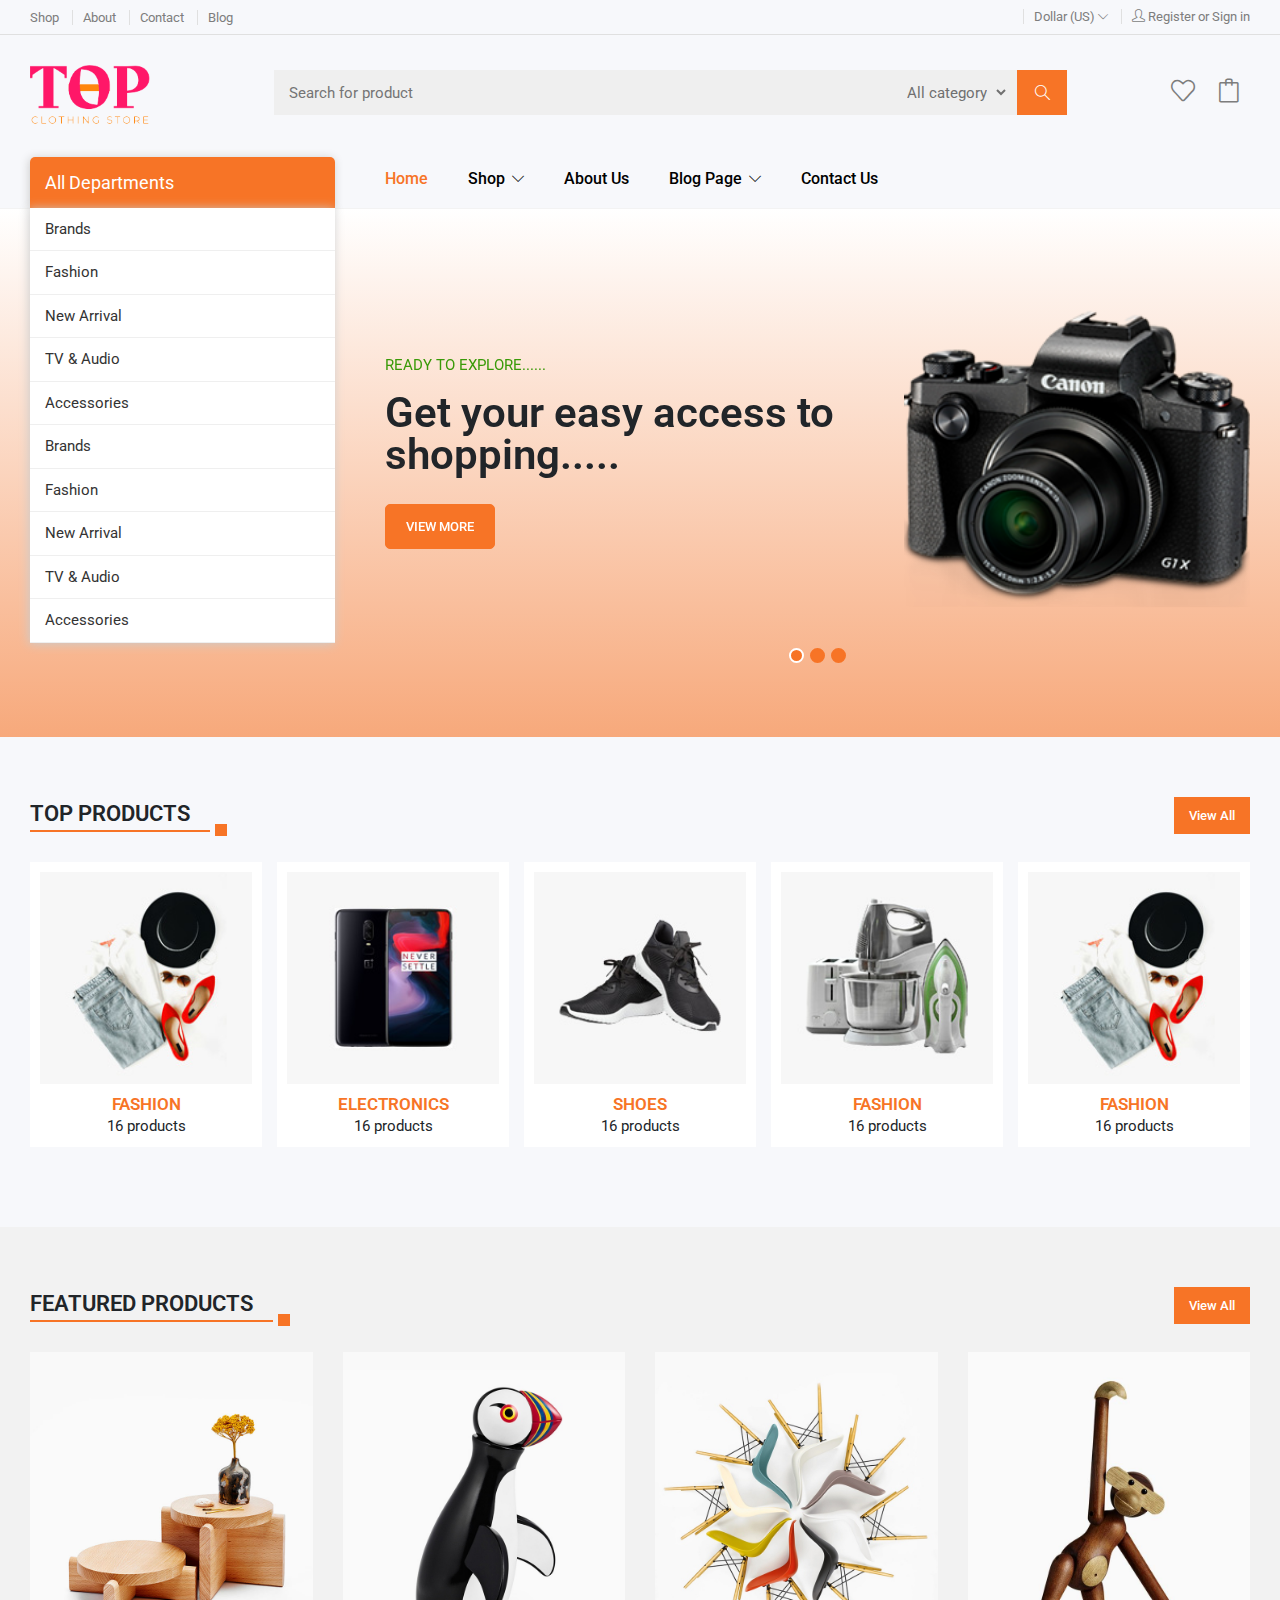
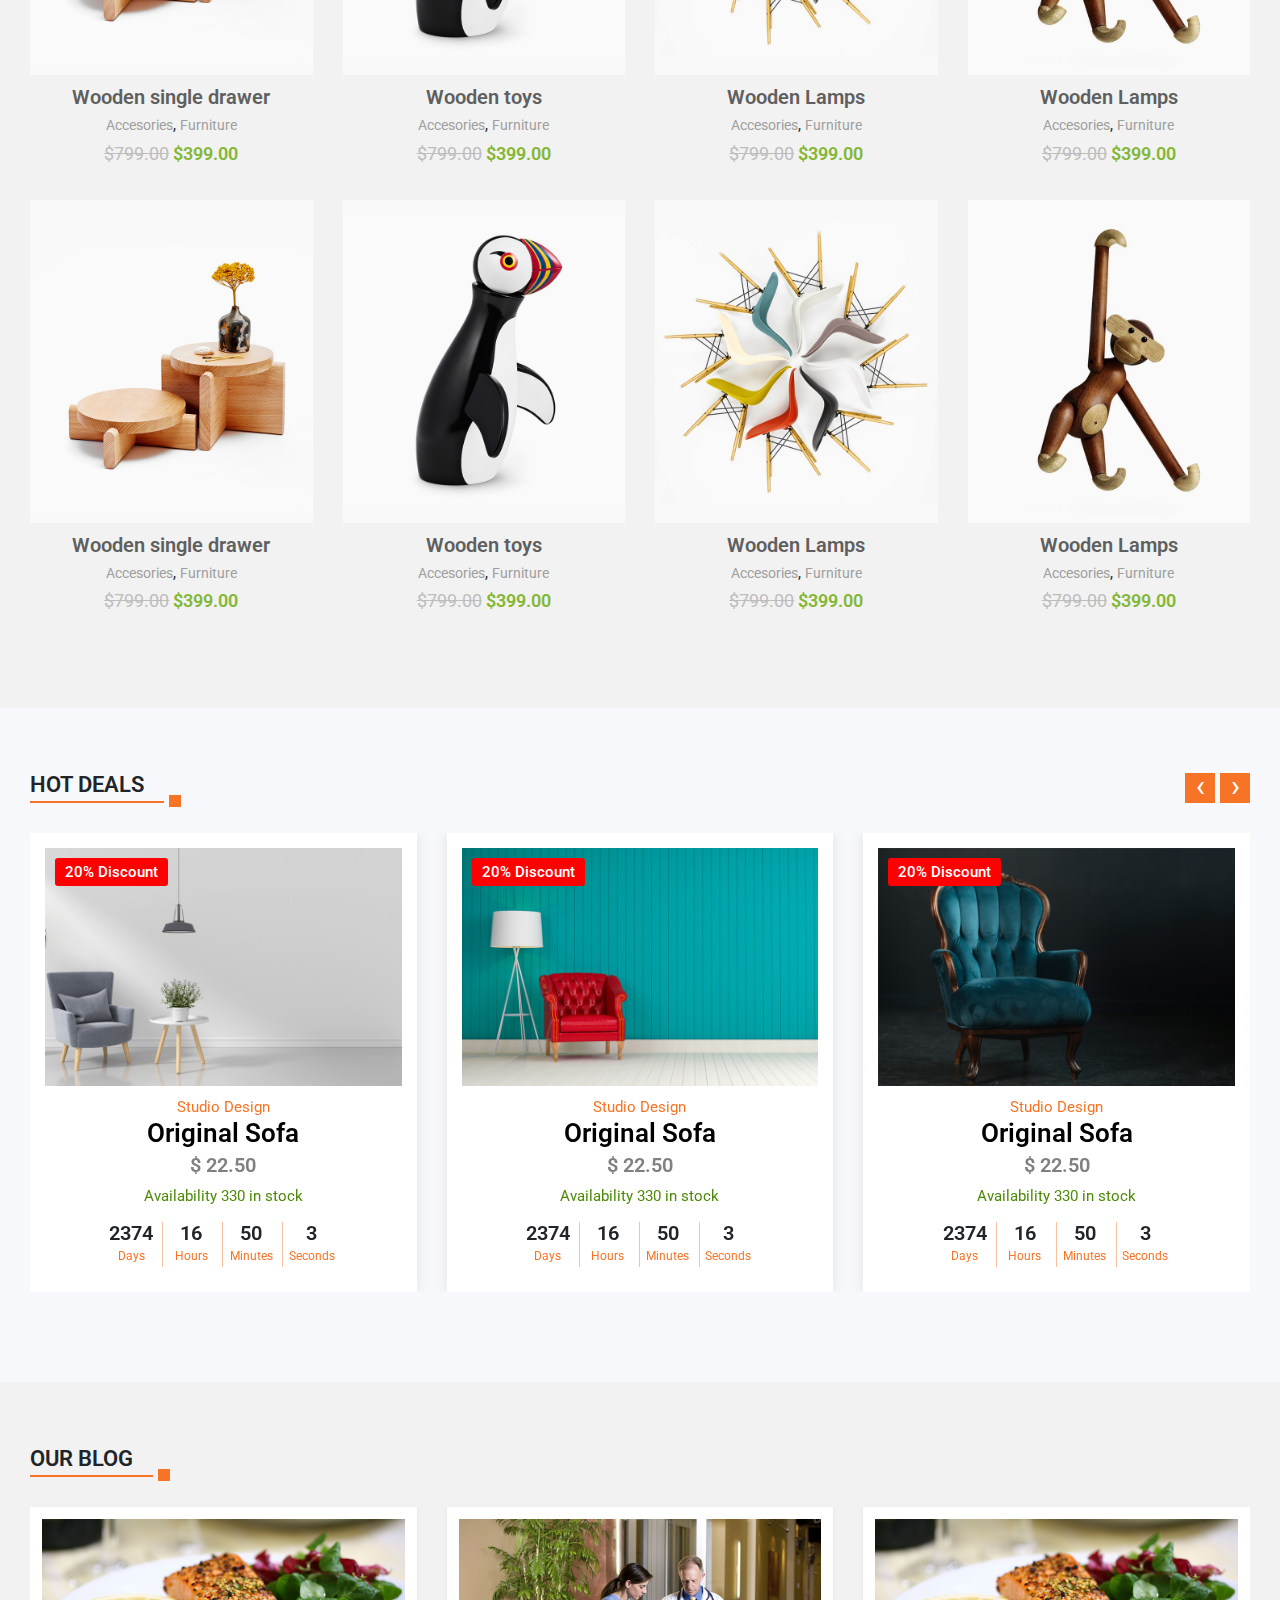
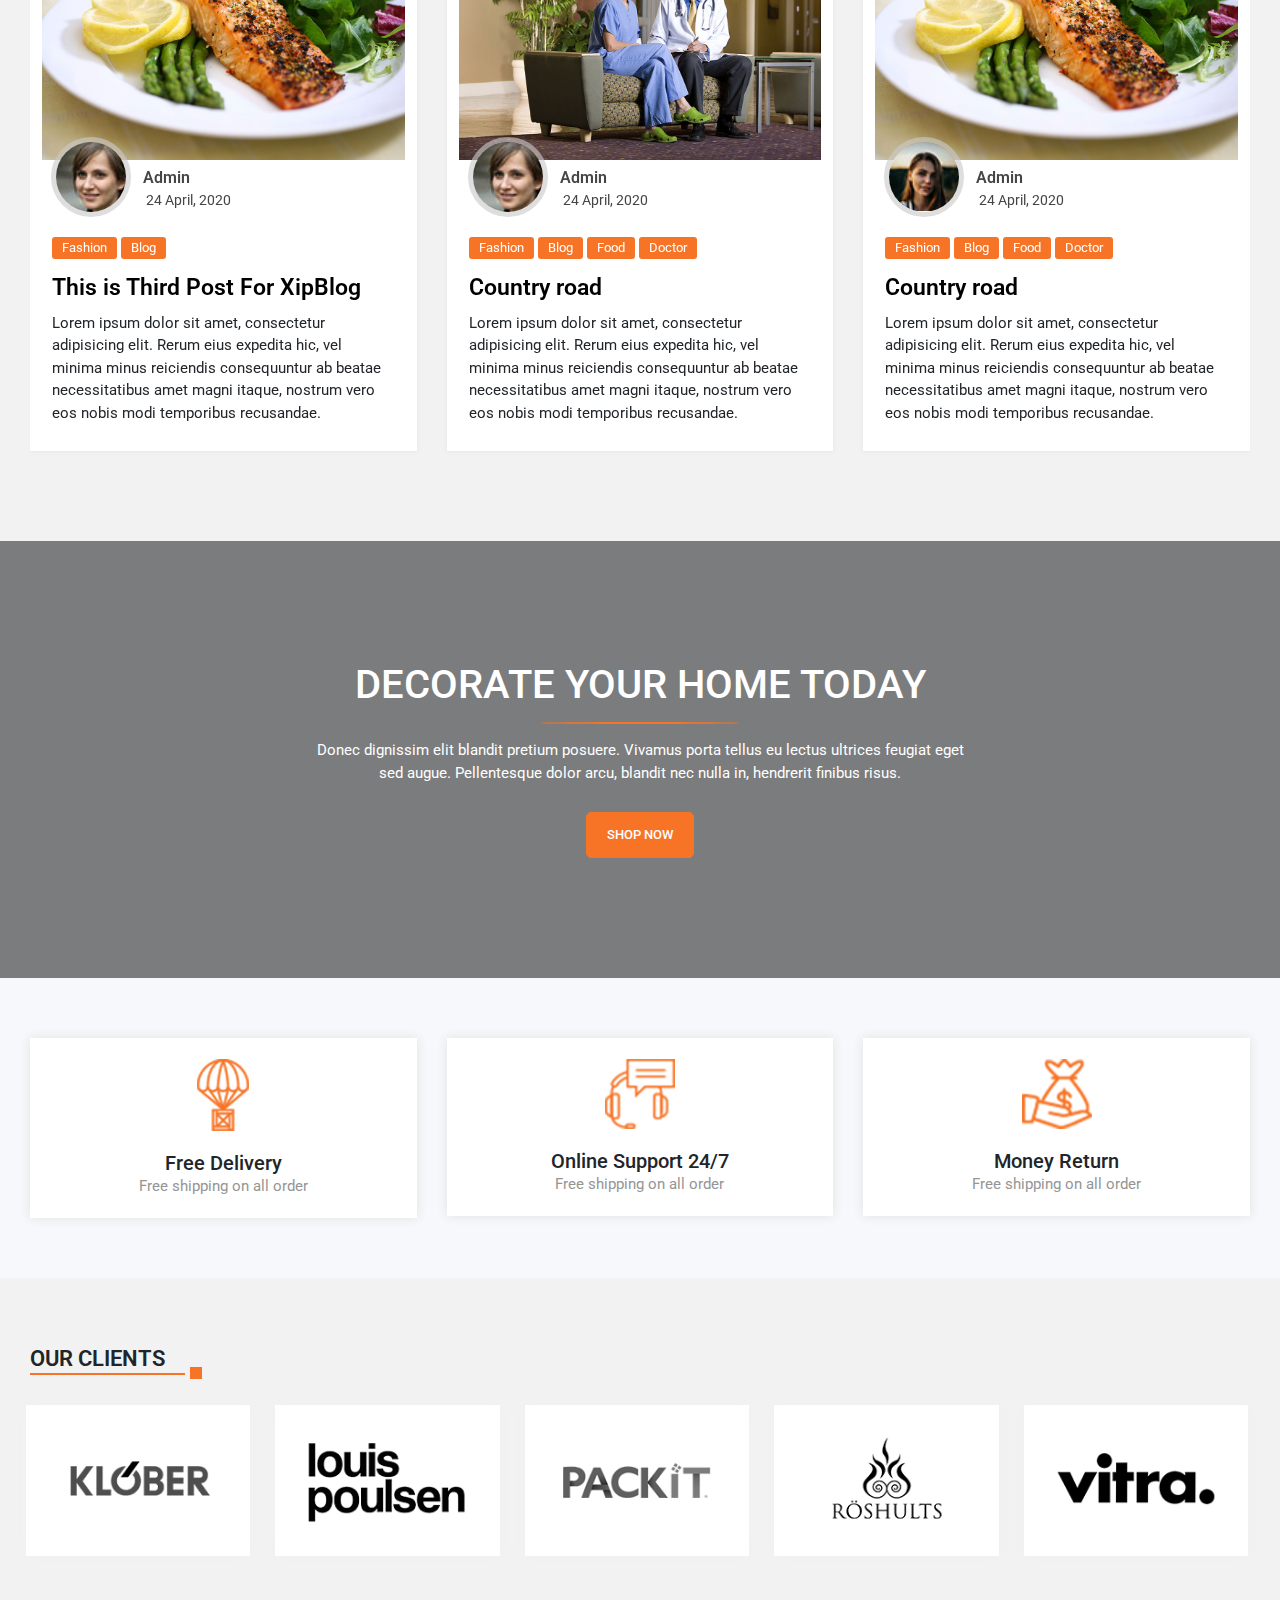
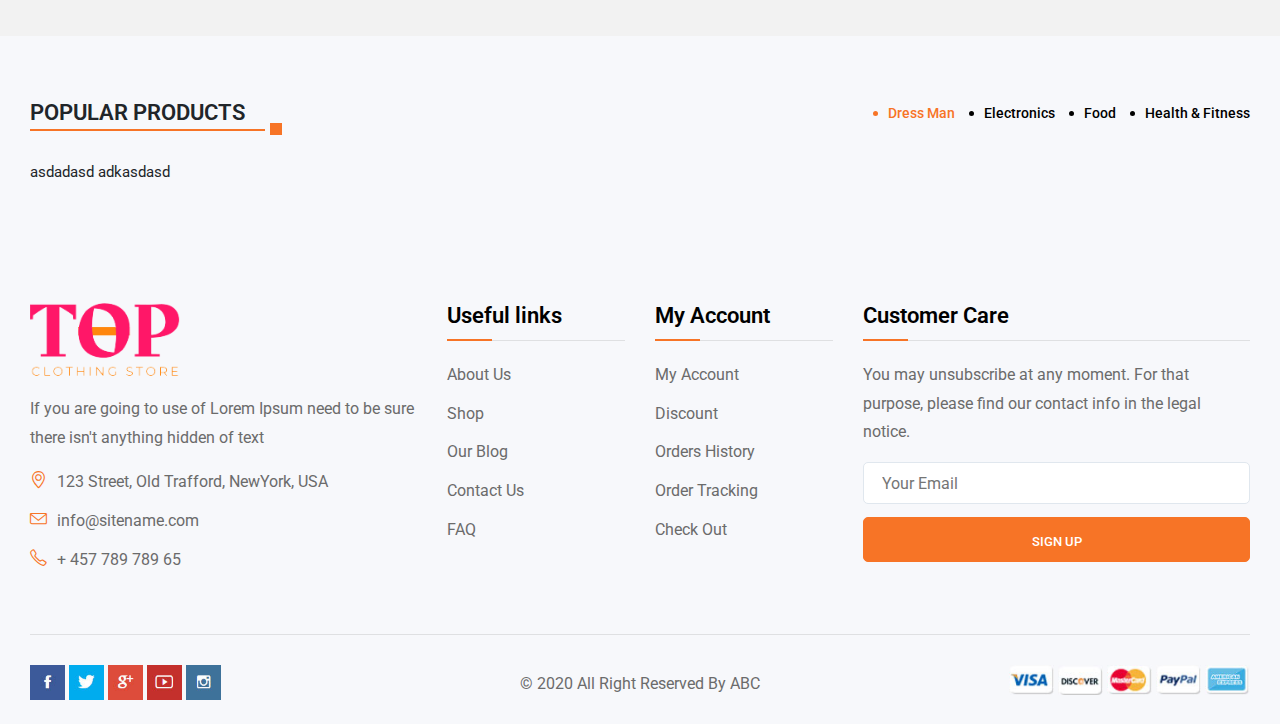
==== index.html @ 664f59b4 "changes on icon" ====
<!DOCTYPE html>
<html lang="en">
<head>
	<!-- Basic -->
	<meta charset="utf-8">
	<meta http-equiv="X-UA-Compatible" content="IE=edge">	

	<!-- Page Title -->
	<title>Woocommerce</title>


	<meta name="keywords" content="HTML5 Template" />
	<meta name="description" content="Mentalk - Responsive HTML5 Template">
	<meta name="author" content="">

	<!-- Mobile Metas -->
	<meta name="viewport" content="width=device-width, initial-scale=1, minimum-scale=1.0, shrink-to-fit=no">

	<!-- Bootstrap CSS -->
	<link rel="stylesheet" href="css/bootstrap.min.css">
	<!-- Fontawesome 5 CSS -->
	<link rel="stylesheet" href="css/simple-line-icons.css">
	<!-- Font Family  -->
	<link href="https://fonts.googleapis.com/css2?family=Roboto:ital,wght@0,300;0,400;0,500;0,700;1,400&display=swap" rel="stylesheet">
	<link href="https://fonts.googleapis.com/css2?family=Inter:wght@300;400;500;600;700&display=swap" rel="stylesheet">

	

	<!-- Template CSS -->
	<link rel="stylesheet" href="css/nice-select.css">
	<link rel="stylesheet" href="css/owl.carousel.min.css">
	<link rel="stylesheet" href="css/animate.css">
	<link rel="stylesheet" href="css/style.css">
	<link rel="stylesheet" href="css/responsive.css">

</head>
<body class="">

	<header class="header">
		<div class="top-header">
			<div class="container">
				<div class="d-flex align-items-center">
                    <div class="topbar-left">
                    	<!-- <div class="intro-text">
                    		<a href="#" class="">Welcome to The Store</a>
                    	</div> -->
                    	<div class="top-nav">
                    		<ul>
                    			<li>
                    				<a href="#">
                    					shop
                    				</a>
                    			</li>
                    			<li>
                    				<a href="#">
                    					about
                    				</a>
                    			</li>
                    			<li>
                    				<a href="#">
                    					contact
                    				</a>
                    			</li>
                    			<li>
                    				<a href="#">
                    					blog
                    				</a>
                    			</li>
                    		</ul>
                    	</div>
                    </div>

                    <div class="topbar-right ml-auto">
                    	<div class="list-inline-item top-social">
                    		<ul>
                    			<li>
                    				<a href="#">
                    					<i class="fab fa-facebook-f"></i>
                    				</a>
                    			</li>
                    			<li>
                    				<a href="#">
                    					<i class="fab fa-instagram"></i>
                    				</a>
                    			</li>
                    			<li>
                    				<a href="#">
                    					<i class="fab fa-twitter"></i>
                    				</a>
                    			</li>
                    		</ul>
                    	</div>
                        <ul class="list-inline-item top-Culogin">
                            <li class="list-inline-item mr-0">
                            	<div class="currency borderLeft">
                            		<a href="#">Dollar (US) <i class="icon-arrow-down"></i></a>
                            		<ul class="dropLang">
                            			<li>
                            				<a href="">English</a>
                            			</li>
                            			<li>
                            				<a href="">Deutch</a>
                            			</li>
                            			<li>
                            				<a href="">Espanol</a>
                            			</li>
                            		</ul>
                            	</div>
                            </li>
                            <li class="list-inline-item">
                            	<div class="top-header-login borderLeft d-xl-block d-none">
	                                <a href="#">
	                                    <i class="icon-user"></i> Register <span>or</span> Sign in
	                                </a>
                                </div>
                            </li>
                        </ul>
                    </div>
                </div>
			</div>
		</div>

		<div class="main-header">
			<div class="container">
				<div class="firstrow clearfix">
					<div class="logo">
						<a href="index.html">
							<img src="images/logo.png" alt="logo">
						</a>
					</div>
					<div class="header-cart">
						<div class="d-xl-none">
							<a href="">
								<i class="icon-user"></i>
							</a>
						</div>
						<div>
							<a href="">
								<i class="icon-heart"></i>
							</a>
						</div>
						<div>
							<a href="">
								<i class="icon-bag"></i>
							</a>
						</div>
						<div class="togMenu">
							<i class="icon-options-vertical"></i>
						</div>
					</div>
					<div class="first-search-input-wrap clearfix">
						<div class="category-toggle-button">
							<i class="icon-menu"></i>
						</div>
						<form class="form-field">
							<div class="searchelememts">
								<input type="text" name="" placeholder="Search for product">
								<select class="cat-search">
									<option value="volvo">All category</option>
									<option value="volvo">Category 1</option>
									<option value="saab">Category 2</option>
									<option value="mercedes">Category 3</option>
									<option value="audi">Category 4</option>
								</select>
							</div>
							<div class="searchicon">
								<i class="icon-magnifier"></i>
							</div>
						</form>
					</div>
				</div>

				<div class="secondrow clearfix">
					<div class="category-section">
						<div class="category-header">
							All Departments
						</div>
						<ul class="category-nav">
							<li>
								<a href="#">
									Brands
								</a>
							</li>
							<li>
								<a href="#">
									Fashion
								</a>
							</li>
							<li>
								<a href="#">
									New Arrival
								</a>
							</li>
							<li>
								<a href="#">
									TV & Audio
								</a>
							</li>
							<li>
								<a href="#">
									Accessories
								</a>
							</li>
							<li>
								<a href="#">
									Brands
								</a>
							</li>
							<li>
								<a href="#">
									Fashion
								</a>
							</li>
							<li>
								<a href="#">
									New Arrival
								</a>
							</li>
							<li>
								<a href="#">
									TV & Audio
								</a>
							</li>
							<li>
								<a href="#">
									Accessories
								</a>
							</li>
						</ul>
					</div>
					<div class="main-navigation">
						<ul class="clearfix">
							<li class="active">
								<a href="#">
									Home
								</a>
							</li>
							<li class="has-sub-menu">
								<a href="#">
									Shop <i class="icon-arrow-down"></i>
								</a>
								<div class="mega-menu clearfix">
									<div class="mega-sec">
										<h2>Electronics</h2>
										<ul class="mega-sub-menu">
											<li>
												<a href="">
													Example 1
												</a>
											</li>
											<li>
												<a href="">
													Example 2
												</a>
											</li>
											<li>
												<a href="">
													Example 3
												</a>
											</li>
											<li>
												<a href="">
													Example 4
												</a>
											</li>
											<li>
												<a href="">
													Example 5
												</a>
											</li>
											<li>
												<a href="">
													Example 6
												</a>
											</li>
										</ul>
									</div>
									<div class="mega-sec">
										<h2>Accesories</h2>
										<ul class="mega-sub-menu">
											<li>
												<a href="">
													Example 1
												</a>
											</li>
											<li>
												<a href="">
													Example 2
												</a>
											</li>
											<li>
												<a href="">
													Example 3
												</a>
											</li>
											<li>
												<a href="">
													Example 4
												</a>
											</li>
											<li>
												<a href="">
													Example 5
												</a>
											</li>
											<li>
												<a href="">
													Example 6
												</a>
											</li>
										</ul>
									</div>
									<div class="mega-sec">
										<h2>Gadgets</h2>
										<ul class="mega-sub-menu">
											<li>
												<a href="">
													Example 1
												</a>
											</li>
											<li>
												<a href="">
													Example 2
												</a>
											</li>
											<li>
												<a href="">
													Example 3
												</a>
											</li>
											<li>
												<a href="">
													Example 4
												</a>
											</li>
											<li>
												<a href="">
													Example 5
												</a>
											</li>
											<li>
												<a href="">
													Example 6
												</a>
											</li>
										</ul>
									</div>
									<div class="mega-sec">
										<h2>Food</h2>
										<ul class="mega-sub-menu">
											<li>
												<a href="">
													Example 1
												</a>
											</li>
											<li>
												<a href="">
													Example 2
												</a>
											</li>
											<li>
												<a href="">
													Example 3
												</a>
											</li>
											<li>
												<a href="">
													Example 4
												</a>
											</li>
											<li>
												<a href="">
													Example 5
												</a>
											</li>
											<li>
												<a href="">
													Example 6
												</a>
											</li>
										</ul>
									</div>
									<div class="mega-sec">
										<h2>Accesories</h2>
										<ul class="mega-sub-menu">
											<li>
												<a href="">
													Example 1
												</a>
											</li>
											<li>
												<a href="">
													Example 2
												</a>
											</li>
											<li>
												<a href="">
													Example 3
												</a>
											</li>
											<li>
												<a href="">
													Example 4
												</a>
											</li>
											<li>
												<a href="">
													Example 5
												</a>
											</li>
											<li>
												<a href="">
													Example 6
												</a>
											</li>
										</ul>
									</div>
								</div>
							</li>
							<li>
								<a href="#">
									About Us
								</a>
							</li>
							<li class="has-sub-menu">
								<a href="#">
									Blog Page <i class="icon-arrow-down"></i>
								</a>
								<ul class="sub-menu">
									<li>
										<a href="">
											Blog single page
										</a>
									</li>
									<li>
										<a href="">
											Blog grid
										</a>
									</li>
								</ul>
							</li>
							<li>
								<a href="#">
									Contact Us
								</a>
							</li>
						</ul>
					</div>
				</div>
			</div>
		</div>
	</header>	

	<main class="content">
		<div class="main-banner layout-1">
			<div class="container">
				<div class="owl-carousel slider-group">
					<div class="item">
						<div class="content-holder">
							<div class="caption-text">
								<p class="sub-title">
									Ready to explore......
								</p>
								<h2>
									Get your easy access to <br> shopping.....
								</h2>
								<a href="#" class="bg-button">
									view more
								</a>
							</div>
							<div class="img-holder">
								<img src="images/slider-1.png" alt="img">
							</div>
						</div>
					</div>
					<div class="item">
						<div class="content-holder">
							<div class="caption-text">
								<p class="sub-title">
									Ready to explore......
								</p>
								<h2>
									Get your easy access to <br> shopping.....
								</h2>
								<a href="#" class="bg-button">
									view more
								</a>
							</div>
							<div class="img-holder">
								<img src="images/slider-2.png" alt="img">
							</div>
						</div>
					</div>
					<div class="item">
						<div class="content-holder">
							<div class="caption-text">
								<p class="sub-title">
									Ready to explore......
								</p>
								<h2>
									Get your easy access to <br> shopping.....
								</h2>
								<a href="#" class="bg-button">
									view more
								</a>
							</div>
							<div class="img-holder">
								<img src="images/slider-3.png" alt="img">
							</div>
						</div>
					</div>
				</div>
			</div>
		</div>	

		<div class="product-section section_padd60">
			<div class="container">
				<div class="row">
					
					<div class="col-xl-12">
						<div class="product-header">
							<span>Top Products</span>

							<div class="view-all-button">
								<a href="#" class="bg-button">view all</a>
							</div>
						</div>

						<div class="top-product-list product-list-carousel owl-carousel">
							<div class="slide">
								<div class="top-product">
									<div class="image-holder">
										<img src="images/top-p-1.jpg" alt="image">
									</div>
									<div class="text-holder">
										<h2>Fashion</h2>
										<span class="product-count">16 products</span>
									</div>
									<a href="#" class="view-page"></a>
								</div>
							</div>
							<div class="slide">
								<div class="top-product">
									<div class="image-holder">
										<img src="images/top-p-2.jpg" alt="image">
									</div>
									<div class="text-holder">
										<h2>Electronics</h2>
										<span class="product-count">16 products</span>
									</div>
									<a href="#" class="view-page"></a>
								</div>
							</div>
							<div class="slide">
								<div class="top-product">
									<div class="image-holder">
										<img src="images/top-p-3.jpg" alt="image">
									</div>
									<div class="text-holder">
										<h2>Shoes</h2>
										<span class="product-count">16 products</span>
									</div>
									<a href="#" class="view-page"></a>
								</div>
							</div>
							<div class="slide">
								<div class="top-product">
									<div class="image-holder">
										<img src="images/top-p-4.jpg" alt="image">
									</div>
									<div class="text-holder">
										<h2>Fashion</h2>
										<span class="product-count">16 products</span>
									</div>
									<a href="#" class="view-page"></a>
								</div>
							</div>
						</div>
					</div>
				</div>
			</div>
		</div>
		
		<div class="section_padd60 section-bg1">
			<div class="container">
				<div class="product-header">
					<span>FEATURED PRODUCTS</span>
					<div class="view-all-button">
						<a href="#" class="bg-button">view all</a>
					</div>
				</div>

				<div class="product-grid">
					<div class="woocommerce columns-4">
						<ul class="products">
							<li class="product">
								<div class="single-prod-detail">
									<div class="wrap-div">
										<div class="img-holder">
											<img src="images/product-3.jpg" alt="image">
										</div>
										<div class="text-holder">
											<h3>
												<a href="#">Wooden single drawer</a>
											</h3>
											<div class="product-cats">
												<a href="#">accesories</a>, <a href="#">furniture</a>
											</div>
											<div class="wrapp-product-price"> 
												<span class="price">
													<del><span>$799.00</span></del>
													<ins><span>$399.00</span></ins>
												</span>	
											</div>
											<div class="fade-block">
												<div class="product-info">
													<p>
														Lorem ipsum dolor sit amet, consectetur adipisicing elit, sed do eiusmod
														tempor incididunt ut labore et dolore magna aliqua. Ut enim ad minim veniam,
													</p>
												</div>
												<div class="wrap-add-cart">
													<div class="wishlist">
														<a href="#">
															<i class="icon-heart"></i>
															<span class="tool">add to wishlist</span>
														</a>
													</div>
													<div class="addcart">
														<a href="#" class="bg-button">
															<i class="icon-bag"></i>
															add to cart
														</a>
													</div>
													<div class="quick-view">
														<a href="#">
															<i class="icon-magnifier"></i>
															<span class="tool">quick search</span>
														</a>
													</div>
												</div>
											</div>
										</div>
									</div>
									<div class="content-imagin"></div>
								</div>
							</li>
							<li class="product">
								<div class="single-prod-detail">
									<div class="wrap-div">
										<div class="img-holder">
											<img src="images/product-1.jpg" alt="image">
										</div>
										<div class="text-holder">
											<h3>
												<a href="#">Wooden toys</a>
											</h3>
											<div class="product-cats">
												<a href="#">accesories</a>, <a href="#">furniture</a>
											</div>
											<div class="wrapp-product-price"> 
												<span class="price">
													<del><span>$799.00</span></del>
													<ins><span>$399.00</span></ins>
												</span>	
											</div>
											<div class="fade-block">
												<div class="product-info">
													<p>
														Lorem ipsum dolor sit amet, consectetur adipisicing elit, sed do eiusmod
														tempor incididunt ut labore et dolore magna aliqua. Ut enim ad minim veniam,
													</p>
												</div>
												<div class="wrap-add-cart">
													<div class="wishlist">
														<a href="#">
															<i class="icon-heart"></i>
															<span class="tool">add to wishlist</span>
														</a>
													</div>
													<div class="addcart">
														<a href="#" class="bg-button">
															<i class="icon-bag"></i>
															add to cart
														</a>
													</div>
													<div class="quick-view">
														<a href="#">
															<i class="icon-magnifier"></i>
															<span class="tool">quick search</span>
														</a>
													</div>
												</div>
											</div>
										</div>
									</div>
									<div class="content-imagin"></div>
								</div>
							</li>
							<li class="product">
								<div class="single-prod-detail">
									<div class="wrap-div">
										<div class="img-holder">
											<img src="images/product-2.jpg" alt="image">
										</div>
										<div class="text-holder">
											<h3>
												<a href="#">Wooden Lamps</a>
											</h3>
											<div class="product-cats">
												<a href="#">accesories</a>, <a href="#">furniture</a>
											</div>
											<div class="wrapp-product-price"> 
												<span class="price">
													<del><span>$799.00</span></del>
													<ins><span>$399.00</span></ins>
												</span>	
											</div>
											<div class="fade-block">
												<div class="product-info">
													<p>
														Lorem ipsum dolor sit amet, consectetur adipisicing elit, sed do eiusmod
														tempor incididunt ut labore et dolore magna aliqua. Ut enim ad minim veniam,
													</p>
												</div>
												<div class="wrap-add-cart">
													<div class="wishlist">
														<a href="#">
															<i class="icon-heart"></i>
															<span class="tool">add to wishlist</span>
														</a>
													</div>
													<div class="addcart">
														<a href="#" class="bg-button">
															<i class="icon-bag"></i>
															add to cart
														</a>
													</div>
													<div class="quick-view">
														<a href="#">
															<i class="icon-magnifier"></i>
															<span class="tool">quick search</span>
														</a>
													</div>
												</div>
											</div>
										</div>
									</div>
									<div class="content-imagin"></div>
								</div>
							</li>
							<li class="product">
								<div class="single-prod-detail">
									<div class="wrap-div">
										<div class="img-holder">
											<img src="images/product-4.jpg" alt="image">
										</div>
										<div class="text-holder">
											<h3>
												<a href="#">Wooden Lamps</a>
											</h3>
											<div class="product-cats">
												<a href="#">accesories</a>, <a href="#">furniture</a>
											</div>
											<div class="wrapp-product-price"> 
												<span class="price">
													<del><span>$799.00</span></del>
													<ins><span>$399.00</span></ins>
												</span>	
											</div>
											<div class="fade-block">
												<div class="product-info">
													<p>
														Lorem ipsum dolor sit amet, consectetur adipisicing elit, sed do eiusmod
														tempor incididunt ut labore et dolore magna aliqua. Ut enim ad minim veniam,
													</p>
												</div>
												<div class="wrap-add-cart">
													<div class="wishlist">
														<a href="#">
															<i class="icon-heart"></i>
															<span class="tool">add to wishlist</span>
														</a>
													</div>
													<div class="addcart">
														<a href="#" class="bg-button">
															<i class="icon-bag"></i>
															add to cart
														</a>
													</div>
													<div class="quick-view">
														<a href="#">
															<i class="icon-magnifier"></i>
															<span class="tool">quick search</span>
														</a>
													</div>
												</div>
											</div>
										</div>
									</div>
									<div class="content-imagin"></div>
								</div>
							</li>
							<li class="product">
								<div class="single-prod-detail">
									<div class="wrap-div">
										<div class="img-holder">
											<img src="images/product-3.jpg" alt="image">
										</div>
										<div class="text-holder">
											<h3>
												<a href="#">Wooden single drawer</a>
											</h3>
											<div class="product-cats">
												<a href="#">accesories</a>, <a href="#">furniture</a>
											</div>
											<div class="wrapp-product-price"> 
												<span class="price">
													<del><span>$799.00</span></del>
													<ins><span>$399.00</span></ins>
												</span>	
											</div>
											<div class="fade-block">
												<div class="product-info">
													<p>
														Lorem ipsum dolor sit amet, consectetur adipisicing elit, sed do eiusmod
														tempor incididunt ut labore et dolore magna aliqua. Ut enim ad minim veniam,
													</p>
												</div>
												<div class="wrap-add-cart">
													<div class="wishlist">
														<a href="#">
															<i class="icon-heart"></i>
															<span class="tool">add to wishlist</span>
														</a>
													</div>
													<div class="addcart">
														<a href="#" class="bg-button">
															<i class="icon-bag"></i>
															add to cart
														</a>
													</div>
													<div class="quick-view">
														<a href="#">
															<i class="icon-magnifier"></i>
															<span class="tool">quick search</span>
														</a>
													</div>
												</div>
											</div>
										</div>
									</div>
									<div class="content-imagin"></div>
								</div>
							</li>
							<li class="product">
								<div class="single-prod-detail">
									<div class="wrap-div">
										<div class="img-holder">
											<img src="images/product-1.jpg" alt="image">
										</div>
										<div class="text-holder">
											<h3>
												<a href="#">Wooden toys</a>
											</h3>
											<div class="product-cats">
												<a href="#">accesories</a>, <a href="#">furniture</a>
											</div>
											<div class="wrapp-product-price"> 
												<span class="price">
													<del><span>$799.00</span></del>
													<ins><span>$399.00</span></ins>
												</span>	
											</div>
											<div class="fade-block">
												<div class="product-info">
													<p>
														Lorem ipsum dolor sit amet, consectetur adipisicing elit, sed do eiusmod
														tempor incididunt ut labore et dolore magna aliqua. Ut enim ad minim veniam,
													</p>
												</div>
												<div class="wrap-add-cart">
													<div class="wishlist">
														<a href="#">
															<i class="icon-heart"></i>
															<span class="tool">add to wishlist</span>
														</a>
													</div>
													<div class="addcart">
														<a href="#" class="bg-button">
															<i class="icon-bag"></i>
															add to cart
														</a>
													</div>
													<div class="quick-view">
														<a href="#">
															<i class="icon-magnifier"></i>
															<span class="tool">quick search</span>
														</a>
													</div>
												</div>
											</div>
										</div>
									</div>
									<div class="content-imagin"></div>
								</div>
							</li>
							<li class="product">
								<div class="single-prod-detail">
									<div class="wrap-div">
										<div class="img-holder">
											<img src="images/product-2.jpg" alt="image">
										</div>
										<div class="text-holder">
											<h3>
												<a href="#">Wooden Lamps</a>
											</h3>
											<div class="product-cats">
												<a href="#">accesories</a>, <a href="#">furniture</a>
											</div>
											<div class="wrapp-product-price"> 
												<span class="price">
													<del><span>$799.00</span></del>
													<ins><span>$399.00</span></ins>
												</span>	
											</div>
											<div class="fade-block">
												<div class="product-info">
													<p>
														Lorem ipsum dolor sit amet, consectetur adipisicing elit, sed do eiusmod
														tempor incididunt ut labore et dolore magna aliqua. Ut enim ad minim veniam,
													</p>
												</div>
												<div class="wrap-add-cart">
													<div class="wishlist">
														<a href="#">
															<i class="icon-heart"></i>
															<span class="tool">add to wishlist</span>
														</a>
													</div>
													<div class="addcart">
														<a href="#" class="bg-button">
															<i class="icon-bag"></i>
															add to cart
														</a>
													</div>
													<div class="quick-view">
														<a href="#">
															<i class="icon-magnifier"></i>
															<span class="tool">quick search</span>
														</a>
													</div>
												</div>
											</div>
										</div>
									</div>
									<div class="content-imagin"></div>
								</div>
							</li>
							<li class="product">
								<div class="single-prod-detail">
									<div class="wrap-div">
										<div class="img-holder">
											<img src="images/product-4.jpg" alt="image">
										</div>
										<div class="text-holder">
											<h3>
												<a href="#">Wooden Lamps</a>
											</h3>
											<div class="product-cats">
												<a href="#">accesories</a>, <a href="#">furniture</a>
											</div>
											<div class="wrapp-product-price"> 
												<span class="price">
													<del><span>$799.00</span></del>
													<ins><span>$399.00</span></ins>
												</span>	
											</div>
											<div class="fade-block">
												<div class="product-info">
													<p>
														Lorem ipsum dolor sit amet, consectetur adipisicing elit, sed do eiusmod
														tempor incididunt ut labore et dolore magna aliqua. Ut enim ad minim veniam,
													</p>
												</div>
												<div class="wrap-add-cart">
													<div class="wishlist">
														<a href="#">
															<i class="icon-heart"></i>
															<span class="tool">add to wishlist</span>
														</a>
													</div>
													<div class="addcart">
														<a href="#" class="bg-button">
															<i class="icon-bag"></i>
															add to cart
														</a>
													</div>
													<div class="quick-view">
														<a href="#">
															<i class="icon-magnifier"></i>
															<span class="tool">quick search</span>
														</a>
													</div>
												</div>
											</div>
										</div>
									</div>
									<div class="content-imagin"></div>
								</div>
							</li>
						</ul>
					</div>

				</div>

			</div>
		</div>

		<div class="product-section section_padd60 ">
			<div class="container">
				<div class="row">
					<div class="col-xl-12">
						<div class="product-count-down vertical">
							<div class="product-header">
								<span>hot deals</span>
							</div>
							<div class="product-Cwrap-slide owl-carousel toparrown">
								<div class="product-Cwrap">
									<div class="img-holder">
										<img src="images/offer-img-2.jpg" alt="image">
										<div class="offer-tag">
											20% Discount 
										</div>
									</div>
									<div class="text-holder">
										<span>
											studio design
										</span>
										<h3>
											<a href="">Original sofa</a>
										</h3>
										<div class="price">
											$ 22.50
										</div>
										<p class="available">
											<span>Availability</span> 330 in stock
										</p>

										<div class="date-count">
											
										</div>
									</div>
								</div>
								<div class="product-Cwrap">
									<div class="img-holder">
										<img src="images/offer-img-3.jpg" alt="image">
										<div class="offer-tag">
											20% Discount 
										</div>
									</div>
									<div class="text-holder">
										<span>
											studio design
										</span>
										<h3>
											<a href="">Original sofa</a>
										</h3>
										<div class="price">
											$ 22.50
										</div>
										<p class="available">
											<span>Availability</span> 330 in stock
										</p>

										<div class="date-count">
											
										</div>
									</div>
								</div>
								<div class="product-Cwrap">
									<div class="img-holder">
										<img src="images/offer-img-4.jpg" alt="image">
										<div class="offer-tag">
											20% Discount 
										</div>
									</div>
									<div class="text-holder">
										<span>
											studio design
										</span>
										<h3>
											<a href="">Original sofa</a>
										</h3>
										<div class="price">
											$ 22.50
										</div>
										<p class="available">
											<span>Availability</span> 330 in stock
										</p>

										<div class="date-count">
											
										</div>
									</div>
								</div>
							</div>
						</div>
					</div>
				</div>
			</div>
		</div>
		
		<div class="blog-posts section_padd60 section-bg1">
			<div class="container">
				<div class="section-header">
					<span>our blog</span>
				</div>
				<div class="owl-carousel blog-slider">
					<div class="item">
						<div class="single-blog-post">
							<div class="blog-media">
								<img src="images/blog-img-1.jpg" alt="images">
							</div>
							<div class="blog-content">
								<div class="user-section">
									<div class="user-img">
										<img src="images/human-1.jpg" alt="image">
									</div>
									<ul class="blog-page-meta">
		                                    <li class="author">
		                                        <a href="#">
		                                        	Admin
		                                        </a>
		                                    </li>
		                                    <li class="date">
		                                        <a href="#">
		                                        	<i class="far fa-calendar-alt"></i> 24 April, 2020
		                                        </a>
		                                    </li>
		                            </ul>
								</div>
								<div class="cat-tags">
									<ul>
										<li>
											<a href="#">Fashion</a>
										</li>
										<li>
											<a href="#">Blog</a>
										</li>
									</ul>
								</div>
								<h4 class="blog-title">
									<a href="#">This is Third Post For XipBlog</a>
								</h4>
								<p>
                                    Lorem ipsum dolor sit amet, consectetur adipisicing elit. Rerum eius expedita hic, vel minima minus reiciendis consequuntur ab beatae necessitatibus amet magni itaque, nostrum vero eos
                                    nobis modi temporibus recusandae.
                                </p>


                            </div>
						</div>
					</div>

					<div class="item">
						<div class="single-blog-post">
							<div class="blog-media">
								<img src="images/blog-img-2.jpg" alt="images">
							</div>
							<div class="blog-content">
								<div class="user-section">
									<div class="user-img">
										<img src="images/human-1.jpg" alt="image">
									</div>
									<ul class="blog-page-meta">
		                                    <li class="author">
		                                        <a href="#">
		                                        	Admin
		                                        </a>
		                                    </li>
		                                    <li class="date">
		                                        <a href="#">
		                                        	<i class="far fa-calendar-alt"></i> 24 April, 2020
		                                        </a>
		                                    </li>
		                            </ul>
								</div>
								<div class="cat-tags">
									<ul>
										<li>
											<a href="#">Fashion</a>
										</li>
										<li>
											<a href="#">Blog</a>
										</li>
										<li>
											<a href="#">Food</a>
										</li>
										<li>
											<a href="#">Doctor</a>
										</li>
									</ul>
								</div>
								<h4 class="blog-title">
									<a href="#">Country road</a>
								</h4>
								<p>
                                    Lorem ipsum dolor sit amet, consectetur adipisicing elit. Rerum eius expedita hic, vel minima minus reiciendis consequuntur ab beatae necessitatibus amet magni itaque, nostrum vero eos
                                    nobis modi temporibus recusandae.
                                </p>
                            </div>
						</div>
					</div>

					<div class="item">
						<div class="single-blog-post">
							<div class="blog-media">
								<img src="images/blog-img-1.jpg" alt="images">
							</div>
							<div class="blog-content">
								<div class="user-section">
									<div class="user-img">
										<img src="images/human-2.jpg" alt="image">
									</div>
									<ul class="blog-page-meta">
		                                    <li class="author">
		                                        <a href="#">
		                                        	Admin
		                                        </a>
		                                    </li>
		                                    <li class="date">
		                                        <a href="#">
		                                        	<i class="far fa-calendar-alt"></i> 24 April, 2020
		                                        </a>
		                                    </li>
		                            </ul>
								</div>
								<div class="cat-tags">
									<ul>
										<li>
											<a href="#">Fashion</a>
										</li>
										<li>
											<a href="#">Blog</a>
										</li>
										<li>
											<a href="#">Food</a>
										</li>
										<li>
											<a href="#">Doctor</a>
										</li>
									</ul>
								</div>
								<h4 class="blog-title">
									<a href="#">Country road</a>
								</h4>
								<p>
                                    Lorem ipsum dolor sit amet, consectetur adipisicing elit. Rerum eius expedita hic, vel minima minus reiciendis consequuntur ab beatae necessitatibus amet magni itaque, nostrum vero eos
                                    nobis modi temporibus recusandae.
                                </p>
                            </div>
						</div>
					</div>
					
				</div>
			</div>
		</div>

		<div class="cta layout-2">
			<div class="container">
				<div class="cta-form">
					<h3>DECORATE YOUR HOME TODAY</h3>
					<p>
						Donec dignissim elit blandit pretium posuere. Vivamus porta tellus eu lectus ultrices feugiat eget sed augue. Pellentesque dolor arcu, blandit nec nulla in, hendrerit finibus risus.
					</p>
					<a href="#" class="bg-button">Shop now</a>
				</div>
			</div>
		</div>

		<div class="service-block section_padd60 layout-2">
			<div class="container">
				<div class="row">
					<div class="col-lg-4 col-md-6">
						<div class="service-section">
							<div class="img-holder umbrella">
								<img src="images/icon1.png" alt="image">
							</div>
							<div class="text-holder">
								<h4>Free Delivery</h4>
								<span>Free shipping on all order</span>
							</div>
						</div>
					</div>
					<div class="col-lg-4 col-md-6">
						<div class="service-section">
							<div class="img-holder">
								<img src="images/icon2.png" alt="image">
							</div>
							<div class="text-holder">
								<h4>Online Support 24/7</h4>
								<span>Free shipping on all order</span>
							</div>
						</div>
					</div>
					<div class="col-lg-4 col-md-6">
						<div class="service-section">
							<div class="img-holder">
								<img src="images/icon3.png" alt="image">
							</div>
							<div class="text-holder">
								<h4>Money Return</h4>
								<span>Free shipping on all order</span>
							</div>
						</div>
					</div>
				</div>
			</div>
		</div>

		<div class="partners layout-1 section_padd60 section-bg1">
			<div class="container">
				<div class="section-header">
					<h2><span>Our Clients</span></h2>
				</div>
				<ul>
					<li>
						<a href="">
							<img src="images/klobe2r.png" alt="images">
						</a>
					</li>
					<li>
						<a href="">
							<img src="images/brand-Louis-Poulsen.png" alt="images">
						</a>
					</li>
					<li>
						<a href="">
							<img src="images/brand-PackIt.png" alt="images">
						</a>
					</li>
					<li>
						<a href="">
							<img src="images/brand-Rosenthal.png" alt="images">
						</a>
					</li>
					<li>
						<a href="">
							<img src="images/brand-witra.png" alt="images">
						</a>
					</li>
				</ul>
			</div>
		</div>

		<div class="section_padd60">
			<div class="container">
				<div class="product-header">
					<span>Popular PRODUCTS</span>
				</div>
				<div class="tab-wrapper">
					<div class="tab-nav">
						<ul>
							<li><a href="#tab1" rel="tab1" class="active">Dress Man</a></li>
							<li><a href="#tab2" rel="tab2">Electronics</a></li>
							<li><a href="#tab3" rel="tab3" class="">Food</a></li>
							<li><a href="#tab4" rel="tab4" class="">Health &amp; Fitness</a></li>
						</ul>
					</div>
					<div class="tab-entry">
						<div id="tab1" class="tab-content">
							asdadasd adkasdasd
						</div>
						<div id="tab2" class="tab-content">
							adadasd asfo;afs
						</div>
						<div id="tab3" class="tab-content">
							a41654asd351asd321asd351asd35asd
						</div>
						<div id="tab4" class="tab-content">
							asdadasd adkasdasd
						</div>
					</div>
				</div>
			</div>
		</div>
	</main>

	<footer class="footer-area">
		<div class="footer-top">
			<div class="container">
				<div class="row">
					<div class="col-xl-4 col-lg-4 col-md-6 col-sm-12">
						<div class="footer-about foot-col">
							<div class="footer-logo">
								<img src="images/logo.png" alt="logo">
							</div>
							<p>
								If you are going to use of Lorem Ipsum need to be sure there isn't anything hidden of text
							</p>
							<ul class="footer-contact-detail">
								<li>
									<a href="">
										<i class="icon-location-pin"></i> 123 Street, Old Trafford, NewYork, USA
									</a>
								</li>
								<li>
									<a href="mailto:info@sitename.com">
										<i class="icon-envelope"></i> info@sitename.com
									</a>
								</li>
								<li>
									<a href="tel: ++ 457 789 789 65">
										<i class="icon-phone"></i> + 457 789 789 65
									</a>
								</li>
							</ul>
						</div>
					</div>

					<div class="col-xl-2 col-lg-2 col-md-6 col-sm-12">
						<div class="foot-col">
							<h3 class="footer-header">Useful links</h3>
							<ul class="footer-link">
								<li>
									<a href="">
										About Us
									</a>
								</li>
								<li>
									<a href="">
										Shop
									</a>
								</li>
								<li>
									<a href="">
										Our Blog
									</a>
								</li>
								<li>
									<a href="">
										Contact Us
									</a>
								</li>
								<li>
									<a href="">
										FAQ
									</a>
								</li>
							</ul>
						</div>
					</div>

					<div class="col-xl-2 col-lg-2 col-md-6 col-sm-12">
						<div class="foot-col">
							<h3 class="footer-header">My Account</h3>
							<ul class="footer-link">
								<li>
									<a href="">
										My Account
									</a>
								</li>
								<li>
									<a href="">
										Discount
									</a>
								</li>
								<li>
									<a href="">
										Orders History
									</a>
								</li>
								<li>
									<a href="">
										Order Tracking
									</a>
								</li>
								<li>
									<a href="">
										Check Out
									</a>
								</li>
							</ul>
						</div>
					</div>

					<div class="col-xl-4 col-lg-4 col-md-6 col-sm-12">
						<div class="foot-col">
							<h3 class="footer-header">Customer Care</h3>
							<p>
								You may unsubscribe at any moment. For that purpose, please find our contact info in the legal notice.
							</p>
							<form>
								<input type="email" name="" class="nice-select" placeholder="Your Email">
								<button type="submit" class="bg-button">Sign up</button>
							</form>
						</div>
					</div>
				</div>
			</div>
		</div>

		<div class="footer-bottom">
			<div class="container">
				<div class="footer-b-wrap">
					<div class="row">
						<div class="col-xl-4 col-lg-4 col-md-12 text-center text-lg-left">
							<div class="footer-social">
								<ul>
									<li>
										<a href="">
											<img src="images/fb.jpg" alt="image">
										</a>
									</li>
									<li>
										<a href="">
											<img src="images/tw.jpg" alt="image">
										</a>
									</li>
									<li>
										<a href="">
											<img src="images/google.jpg" alt="image">
										</a>
									</li>
									<li>
										<a href="">
											<img src="images/youtube.jpg" alt="image">
										</a>
									</li>
									<li>
										<a href="">
											<img src="images/insta.jpg" alt="image">
										</a>
									</li>
								</ul>
							</div>
						</div>
						<div class="col-xl-4 col-lg-4 col-md-12 text-center">
							<div class="footer-copy">
								<p>
									&copy; 2020 All Right Reserved By ABC
								</p>
							</div>
						</div>
						<div class="col-xl-4 col-lg-4 col-md-12 text-lg-right text-center">
							<div class="footer-payment">
								<ul>
									<li>
										<a href="">
											<img src="images/pay-1.jpg" alt="image">
										</a>
									</li>
									<li>
										<a href="">
											<img src="images/pay-2.jpg" alt="image">
										</a>
									</li>
									<li>
										<a href="">
											<img src="images/pay-3.jpg" alt="image">
										</a>
									</li>
									<li>
										<a href="">
											<img src="images/pay-4.jpg" alt="image">
										</a>
									</li>
									<li>
										<a href="">
											<img src="images/pay-5.jpg" alt="image">
										</a>
									</li>
								</ul>
							</div>
						</div>
					</div>
				</div>
			</div> 
		</div>
	</footer>



	<!-- Mobile category view  -->
	<div class="mob-category">
		<div class="close">
			<i class="icon-close"></i>
		</div>
		<div class="category-header">
			All Departments
		</div>
		<ul class="category-nav">
			<li>
				<a href="#">
					Brands
				</a>
			</li>
			<li>
				<a href="#">
					Fashion
				</a>
			</li>
			<li>
				<a href="#">
					New Arrival
				</a>
			</li>
			<li>
				<a href="#">
					TV &amp; Audio
				</a>
			</li>
			<li>
				<a href="#">
					Accessories
				</a>
			</li>
			<li>
				<a href="#">
					Brands
				</a>
			</li>
			<li>
				<a href="#">
					Fashion
				</a>
			</li>
			<li>
				<a href="#">
					New Arrival
				</a>
			</li>
			<li>
				<a href="#">
					TV &amp; Audio
				</a>
			</li>
			<li>
				<a href="#">
					Accessories
				</a>
			</li>
		</ul>
	</div>
	<div class="mob-menu">
		<div class="close">
			<i class="icon-close"></i>
		</div>
		<div class="main-navigation">
			<ul class="clearfix">
				<li class="active">
					<a href="#">
						Home
					</a>
				</li>
				<li class="has-sub-menu">
					<a href="#">
						Shop
					</a>
					<div class="mega-menu clearfix">
						<div class="mega-sec">
							<h2>Electronics</h2>
							<ul class="mega-sub-menu">
								<li>
									<a href="">
										Example 1
									</a>
								</li>
								<li>
									<a href="">
										Example 2
									</a>
								</li>
								<li>
									<a href="">
										Example 3
									</a>
								</li>
								<li>
									<a href="">
										Example 4
									</a>
								</li>
								<li>
									<a href="">
										Example 5
									</a>
								</li>
								<li>
									<a href="">
										Example 6
									</a>
								</li>
							</ul>
						</div>
						<div class="mega-sec">
							<h2>Accesories</h2>
							<ul class="mega-sub-menu">
								<li>
									<a href="">
										Example 1
									</a>
								</li>
								<li>
									<a href="">
										Example 2
									</a>
								</li>
								<li>
									<a href="">
										Example 3
									</a>
								</li>
								<li>
									<a href="">
										Example 4
									</a>
								</li>
								<li>
									<a href="">
										Example 5
									</a>
								</li>
								<li>
									<a href="">
										Example 6
									</a>
								</li>
							</ul>
						</div>
						<div class="mega-sec">
							<h2>Gadgets</h2>
							<ul class="mega-sub-menu">
								<li>
									<a href="">
										Example 1
									</a>
								</li>
								<li>
									<a href="">
										Example 2
									</a>
								</li>
								<li>
									<a href="">
										Example 3
									</a>
								</li>
								<li>
									<a href="">
										Example 4
									</a>
								</li>
								<li>
									<a href="">
										Example 5
									</a>
								</li>
								<li>
									<a href="">
										Example 6
									</a>
								</li>
							</ul>
						</div>
						<div class="mega-sec">
							<h2>Food</h2>
							<ul class="mega-sub-menu">
								<li>
									<a href="">
										Example 1
									</a>
								</li>
								<li>
									<a href="">
										Example 2
									</a>
								</li>
								<li>
									<a href="">
										Example 3
									</a>
								</li>
								<li>
									<a href="">
										Example 4
									</a>
								</li>
								<li>
									<a href="">
										Example 5
									</a>
								</li>
								<li>
									<a href="">
										Example 6
									</a>
								</li>
							</ul>
						</div>
						<div class="mega-sec">
							<h2>Accesories</h2>
							<ul class="mega-sub-menu">
								<li>
									<a href="">
										Example 1
									</a>
								</li>
								<li>
									<a href="">
										Example 2
									</a>
								</li>
								<li>
									<a href="">
										Example 3
									</a>
								</li>
								<li>
									<a href="">
										Example 4
									</a>
								</li>
								<li>
									<a href="">
										Example 5
									</a>
								</li>
								<li>
									<a href="">
										Example 6
									</a>
								</li>
							</ul>
						</div>
					</div>
				</li>
				<li>
					<a href="#">
						About Us
					</a>
				</li>
				<li class="has-sub-menu">
					<a href="#">
						Blog Page
					</a>
					<ul class="sub-menu">
						<li>
							<a href="">
								Blog single page
							</a>
						</li>
						<li>
							<a href="">
								Blog grid
							</a>
						</li>
					</ul>
				</li>
				<li>
					<a href="#">
						Contact Us
					</a>
				</li>
			</ul>
		</div>
	</div>
	<div class="cat-overlay"></div>


	<script src="js/jquery-3.4.1.min.js"></script>
	<script src="js/jquery.nice-select.min.js"></script>
	<script src="js/owl.carousel.min.js"></script>
	<script src="js/jquery.plugin.js"></script>
	<script src="js/jquery.countdown.js"></script>
	<script src="js/main.js"></script>
</body>
</html>
---- css/simple-line-icons.css ----
@font-face {
  font-family: 'simple-line-icons';
  src: url('../fonts/Simple-Line-Icons.eot?v=2.4.0');
  src: url('../fonts/Simple-Line-Icons.eot?v=2.4.0#iefix') format('embedded-opentype'), url('../fonts/Simple-Line-Icons.woff2?v=2.4.0') format('woff2'), url('../fonts/Simple-Line-Icons.ttf?v=2.4.0') format('truetype'), url('../fonts/Simple-Line-Icons.woff?v=2.4.0') format('woff'), url('../fonts/Simple-Line-Icons.svg?v=2.4.0#simple-line-icons') format('svg');
  font-weight: normal;
  font-style: normal;
}
/*
 Use the following CSS code if you want to have a class per icon.
 Instead of a list of all class selectors, you can use the generic [class*="icon-"] selector, but it's slower:
*/
.icon-user,
.icon-people,
.icon-user-female,
.icon-user-follow,
.icon-user-following,
.icon-user-unfollow,
.icon-login,
.icon-logout,
.icon-emotsmile,
.icon-phone,
.icon-call-end,
.icon-call-in,
.icon-call-out,
.icon-map,
.icon-location-pin,
.icon-direction,
.icon-directions,
.icon-compass,
.icon-layers,
.icon-menu,
.icon-list,
.icon-options-vertical,
.icon-options,
.icon-arrow-down,
.icon-arrow-left,
.icon-arrow-right,
.icon-arrow-up,
.icon-arrow-up-circle,
.icon-arrow-left-circle,
.icon-arrow-right-circle,
.icon-arrow-down-circle,
.icon-check,
.icon-clock,
.icon-plus,
.icon-minus,
.icon-close,
.icon-event,
.icon-exclamation,
.icon-organization,
.icon-trophy,
.icon-screen-smartphone,
.icon-screen-desktop,
.icon-plane,
.icon-notebook,
.icon-mustache,
.icon-mouse,
.icon-magnet,
.icon-energy,
.icon-disc,
.icon-cursor,
.icon-cursor-move,
.icon-crop,
.icon-chemistry,
.icon-speedometer,
.icon-shield,
.icon-screen-tablet,
.icon-magic-wand,
.icon-hourglass,
.icon-graduation,
.icon-ghost,
.icon-game-controller,
.icon-fire,
.icon-eyeglass,
.icon-envelope-open,
.icon-envelope-letter,
.icon-bell,
.icon-badge,
.icon-anchor,
.icon-wallet,
.icon-vector,
.icon-speech,
.icon-puzzle,
.icon-printer,
.icon-present,
.icon-playlist,
.icon-pin,
.icon-picture,
.icon-handbag,
.icon-globe-alt,
.icon-globe,
.icon-folder-alt,
.icon-folder,
.icon-film,
.icon-feed,
.icon-drop,
.icon-drawer,
.icon-docs,
.icon-doc,
.icon-diamond,
.icon-cup,
.icon-calculator,
.icon-bubbles,
.icon-briefcase,
.icon-book-open,
.icon-basket-loaded,
.icon-basket,
.icon-bag,
.icon-action-undo,
.icon-action-redo,
.icon-wrench,
.icon-umbrella,
.icon-trash,
.icon-tag,
.icon-support,
.icon-frame,
.icon-size-fullscreen,
.icon-size-actual,
.icon-shuffle,
.icon-share-alt,
.icon-share,
.icon-rocket,
.icon-question,
.icon-pie-chart,
.icon-pencil,
.icon-note,
.icon-loop,
.icon-home,
.icon-grid,
.icon-graph,
.icon-microphone,
.icon-music-tone-alt,
.icon-music-tone,
.icon-earphones-alt,
.icon-earphones,
.icon-equalizer,
.icon-like,
.icon-dislike,
.icon-control-start,
.icon-control-rewind,
.icon-control-play,
.icon-control-pause,
.icon-control-forward,
.icon-control-end,
.icon-volume-1,
.icon-volume-2,
.icon-volume-off,
.icon-calendar,
.icon-bulb,
.icon-chart,
.icon-ban,
.icon-bubble,
.icon-camrecorder,
.icon-camera,
.icon-cloud-download,
.icon-cloud-upload,
.icon-envelope,
.icon-eye,
.icon-flag,
.icon-heart,
.icon-info,
.icon-key,
.icon-link,
.icon-lock,
.icon-lock-open,
.icon-magnifier,
.icon-magnifier-add,
.icon-magnifier-remove,
.icon-paper-clip,
.icon-paper-plane,
.icon-power,
.icon-refresh,
.icon-reload,
.icon-settings,
.icon-star,
.icon-symbol-female,
.icon-symbol-male,
.icon-target,
.icon-credit-card,
.icon-paypal,
.icon-social-tumblr,
.icon-social-twitter,
.icon-social-facebook,
.icon-social-instagram,
.icon-social-linkedin,
.icon-social-pinterest,
.icon-social-github,
.icon-social-google,
.icon-social-reddit,
.icon-social-skype,
.icon-social-dribbble,
.icon-social-behance,
.icon-social-foursqare,
.icon-social-soundcloud,
.icon-social-spotify,
.icon-social-stumbleupon,
.icon-social-youtube,
.icon-social-dropbox,
.icon-social-vkontakte,
.icon-social-steam {
  font-family: 'simple-line-icons';
  speak: none;
  font-style: normal;
  font-weight: normal;
  font-variant: normal;
  text-transform: none;
  line-height: 1;
  /* Better Font Rendering =========== */
  -webkit-font-smoothing: antialiased;
  -moz-osx-font-smoothing: grayscale;
}
.icon-user:before {
  content: "\e005";
}
.icon-people:before {
  content: "\e001";
}
.icon-user-female:before {
  content: "\e000";
}
.icon-user-follow:before {
  content: "\e002";
}
.icon-user-following:before {
  content: "\e003";
}
.icon-user-unfollow:before {
  content: "\e004";
}
.icon-login:before {
  content: "\e066";
}
.icon-logout:before {
  content: "\e065";
}
.icon-emotsmile:before {
  content: "\e021";
}
.icon-phone:before {
  content: "\e600";
}
.icon-call-end:before {
  content: "\e048";
}
.icon-call-in:before {
  content: "\e047";
}
.icon-call-out:before {
  content: "\e046";
}
.icon-map:before {
  content: "\e033";
}
.icon-location-pin:before {
  content: "\e096";
}
.icon-direction:before {
  content: "\e042";
}
.icon-directions:before {
  content: "\e041";
}
.icon-compass:before {
  content: "\e045";
}
.icon-layers:before {
  content: "\e034";
}
.icon-menu:before {
  content: "\e601";
}
.icon-list:before {
  content: "\e067";
}
.icon-options-vertical:before {
  content: "\e602";
}
.icon-options:before {
  content: "\e603";
}
.icon-arrow-down:before {
  content: "\e604";
}
.icon-arrow-left:before {
  content: "\e605";
}
.icon-arrow-right:before {
  content: "\e606";
}
.icon-arrow-up:before {
  content: "\e607";
}
.icon-arrow-up-circle:before {
  content: "\e078";
}
.icon-arrow-left-circle:before {
  content: "\e07a";
}
.icon-arrow-right-circle:before {
  content: "\e079";
}
.icon-arrow-down-circle:before {
  content: "\e07b";
}
.icon-check:before {
  content: "\e080";
}
.icon-clock:before {
  content: "\e081";
}
.icon-plus:before {
  content: "\e095";
}
.icon-minus:before {
  content: "\e615";
}
.icon-close:before {
  content: "\e082";
}
.icon-event:before {
  content: "\e619";
}
.icon-exclamation:before {
  content: "\e617";
}
.icon-organization:before {
  content: "\e616";
}
.icon-trophy:before {
  content: "\e006";
}
.icon-screen-smartphone:before {
  content: "\e010";
}
.icon-screen-desktop:before {
  content: "\e011";
}
.icon-plane:before {
  content: "\e012";
}
.icon-notebook:before {
  content: "\e013";
}
.icon-mustache:before {
  content: "\e014";
}
.icon-mouse:before {
  content: "\e015";
}
.icon-magnet:before {
  content: "\e016";
}
.icon-energy:before {
  content: "\e020";
}
.icon-disc:before {
  content: "\e022";
}
.icon-cursor:before {
  content: "\e06e";
}
.icon-cursor-move:before {
  content: "\e023";
}
.icon-crop:before {
  content: "\e024";
}
.icon-chemistry:before {
  content: "\e026";
}
.icon-speedometer:before {
  content: "\e007";
}
.icon-shield:before {
  content: "\e00e";
}
.icon-screen-tablet:before {
  content: "\e00f";
}
.icon-magic-wand:before {
  content: "\e017";
}
.icon-hourglass:before {
  content: "\e018";
}
.icon-graduation:before {
  content: "\e019";
}
.icon-ghost:before {
  content: "\e01a";
}
.icon-game-controller:before {
  content: "\e01b";
}
.icon-fire:before {
  content: "\e01c";
}
.icon-eyeglass:before {
  content: "\e01d";
}
.icon-envelope-open:before {
  content: "\e01e";
}
.icon-envelope-letter:before {
  content: "\e01f";
}
.icon-bell:before {
  content: "\e027";
}
.icon-badge:before {
  content: "\e028";
}
.icon-anchor:before {
  content: "\e029";
}
.icon-wallet:before {
  content: "\e02a";
}
.icon-vector:before {
  content: "\e02b";
}
.icon-speech:before {
  content: "\e02c";
}
.icon-puzzle:before {
  content: "\e02d";
}
.icon-printer:before {
  content: "\e02e";
}
.icon-present:before {
  content: "\e02f";
}
.icon-playlist:before {
  content: "\e030";
}
.icon-pin:before {
  content: "\e031";
}
.icon-picture:before {
  content: "\e032";
}
.icon-handbag:before {
  content: "\e035";
}
.icon-globe-alt:before {
  content: "\e036";
}
.icon-globe:before {
  content: "\e037";
}
.icon-folder-alt:before {
  content: "\e039";
}
.icon-folder:before {
  content: "\e089";
}
.icon-film:before {
  content: "\e03a";
}
.icon-feed:before {
  content: "\e03b";
}
.icon-drop:before {
  content: "\e03e";
}
.icon-drawer:before {
  content: "\e03f";
}
.icon-docs:before {
  content: "\e040";
}
.icon-doc:before {
  content: "\e085";
}
.icon-diamond:before {
  content: "\e043";
}
.icon-cup:before {
  content: "\e044";
}
.icon-calculator:before {
  content: "\e049";
}
.icon-bubbles:before {
  content: "\e04a";
}
.icon-briefcase:before {
  content: "\e04b";
}
.icon-book-open:before {
  content: "\e04c";
}
.icon-basket-loaded:before {
  content: "\e04d";
}
.icon-basket:before {
  content: "\e04e";
}
.icon-bag:before {
  content: "\e04f";
}
.icon-action-undo:before {
  content: "\e050";
}
.icon-action-redo:before {
  content: "\e051";
}
.icon-wrench:before {
  content: "\e052";
}
.icon-umbrella:before {
  content: "\e053";
}
.icon-trash:before {
  content: "\e054";
}
.icon-tag:before {
  content: "\e055";
}
.icon-support:before {
  content: "\e056";
}
.icon-frame:before {
  content: "\e038";
}
.icon-size-fullscreen:before {
  content: "\e057";
}
.icon-size-actual:before {
  content: "\e058";
}
.icon-shuffle:before {
  content: "\e059";
}
.icon-share-alt:before {
  content: "\e05a";
}
.icon-share:before {
  content: "\e05b";
}
.icon-rocket:before {
  content: "\e05c";
}
.icon-question:before {
  content: "\e05d";
}
.icon-pie-chart:before {
  content: "\e05e";
}
.icon-pencil:before {
  content: "\e05f";
}
.icon-note:before {
  content: "\e060";
}
.icon-loop:before {
  content: "\e064";
}
.icon-home:before {
  content: "\e069";
}
.icon-grid:before {
  content: "\e06a";
}
.icon-graph:before {
  content: "\e06b";
}
.icon-microphone:before {
  content: "\e063";
}
.icon-music-tone-alt:before {
  content: "\e061";
}
.icon-music-tone:before {
  content: "\e062";
}
.icon-earphones-alt:before {
  content: "\e03c";
}
.icon-earphones:before {
  content: "\e03d";
}
.icon-equalizer:before {
  content: "\e06c";
}
.icon-like:before {
  content: "\e068";
}
.icon-dislike:before {
  content: "\e06d";
}
.icon-control-start:before {
  content: "\e06f";
}
.icon-control-rewind:before {
  content: "\e070";
}
.icon-control-play:before {
  content: "\e071";
}
.icon-control-pause:before {
  content: "\e072";
}
.icon-control-forward:before {
  content: "\e073";
}
.icon-control-end:before {
  content: "\e074";
}
.icon-volume-1:before {
  content: "\e09f";
}
.icon-volume-2:before {
  content: "\e0a0";
}
.icon-volume-off:before {
  content: "\e0a1";
}
.icon-calendar:before {
  content: "\e075";
}
.icon-bulb:before {
  content: "\e076";
}
.icon-chart:before {
  content: "\e077";
}
.icon-ban:before {
  content: "\e07c";
}
.icon-bubble:before {
  content: "\e07d";
}
.icon-camrecorder:before {
  content: "\e07e";
}
.icon-camera:before {
  content: "\e07f";
}
.icon-cloud-download:before {
  content: "\e083";
}
.icon-cloud-upload:before {
  content: "\e084";
}
.icon-envelope:before {
  content: "\e086";
}
.icon-eye:before {
  content: "\e087";
}
.icon-flag:before {
  content: "\e088";
}
.icon-heart:before {
  content: "\e08a";
}
.icon-info:before {
  content: "\e08b";
}
.icon-key:before {
  content: "\e08c";
}
.icon-link:before {
  content: "\e08d";
}
.icon-lock:before {
  content: "\e08e";
}
.icon-lock-open:before {
  content: "\e08f";
}
.icon-magnifier:before {
  content: "\e090";
}
.icon-magnifier-add:before {
  content: "\e091";
}
.icon-magnifier-remove:before {
  content: "\e092";
}
.icon-paper-clip:before {
  content: "\e093";
}
.icon-paper-plane:before {
  content: "\e094";
}
.icon-power:before {
  content: "\e097";
}
.icon-refresh:before {
  content: "\e098";
}
.icon-reload:before {
  content: "\e099";
}
.icon-settings:before {
  content: "\e09a";
}
.icon-star:before {
  content: "\e09b";
}
.icon-symbol-female:before {
  content: "\e09c";
}
.icon-symbol-male:before {
  content: "\e09d";
}
.icon-target:before {
  content: "\e09e";
}
.icon-credit-card:before {
  content: "\e025";
}
.icon-paypal:before {
  content: "\e608";
}
.icon-social-tumblr:before {
  content: "\e00a";
}
.icon-social-twitter:before {
  content: "\e009";
}
.icon-social-facebook:before {
  content: "\e00b";
}
.icon-social-instagram:before {
  content: "\e609";
}
.icon-social-linkedin:before {
  content: "\e60a";
}
.icon-social-pinterest:before {
  content: "\e60b";
}
.icon-social-github:before {
  content: "\e60c";
}
.icon-social-google:before {
  content: "\e60d";
}
.icon-social-reddit:before {
  content: "\e60e";
}
.icon-social-skype:before {
  content: "\e60f";
}
.icon-social-dribbble:before {
  content: "\e00d";
}
.icon-social-behance:before {
  content: "\e610";
}
.icon-social-foursqare:before {
  content: "\e611";
}
.icon-social-soundcloud:before {
  content: "\e612";
}
.icon-social-spotify:before {
  content: "\e613";
}
.icon-social-stumbleupon:before {
  content: "\e614";
}
.icon-social-youtube:before {
  content: "\e008";
}
.icon-social-dropbox:before {
  content: "\e00c";
}
.icon-social-vkontakte:before {
  content: "\e618";
}
.icon-social-steam:before {
  content: "\e620";
}
---- css/nice-select.css ----
.nice-select {
  -webkit-tap-highlight-color: transparent;
  background-color: #fff;
  border-radius: 5px;
  border: solid 1px #e0e7ee;
  box-sizing: border-box;
  clear: both;
  cursor: pointer;
  display: block;
  font-weight: normal;
  height: 42px;
  line-height: 40px;
  outline: none;
  padding-left: 18px;
  padding-right: 30px;
  position: relative;
  text-align: left !important;
  -webkit-transition: all 0.2s ease-in-out;
  transition: all 0.2s ease-in-out;
  -webkit-user-select: none;
  -moz-user-select: none;
  -ms-user-select: none;
  user-select: none;
  white-space: nowrap;
  width: 100%;
}

.nice-select:hover {
  border-color: #d0dae5;
}

.nice-select:active,
.nice-select.open,
.nice-select:focus {
  border-color: none;
}

.nice-select:after {
  border-bottom: 2px solid #90a1b5;
  border-right: 2px solid #90a1b5;
  content: '';
  display: block;
  height: 5px;
  margin-top: -4px;
  pointer-events: none;
  position: absolute;
  right: 12px;
  top: 50%;
  -webkit-transform-origin: 66% 66%;
  -ms-transform-origin: 66% 66%;
  transform-origin: 66% 66%;
  -webkit-transform: rotate(45deg);
  -ms-transform: rotate(45deg);
  transform: rotate(45deg);
  -webkit-transition: all 0.15s ease-in-out;
  transition: all 0.15s ease-in-out;
  width: 5px;
}

.nice-select.open:after {
  -webkit-transform: rotate(-135deg);
  -ms-transform: rotate(-135deg);
  transform: rotate(-135deg);
}

.nice-select.open .list {
  opacity: 1;
  pointer-events: auto;
  -webkit-transform: scale(1) translateY(0);
  -ms-transform: scale(1) translateY(0);
  transform: scale(1) translateY(0);
}

.nice-select.disabled {
  border-color: #e7ecf2;
  color: #90a1b5;
  pointer-events: none;
}

.nice-select.disabled:after {
  border-color: #cdd5de;
}

.nice-select.wide {
  width: 100%;
}

.nice-select.wide .list {
  left: 0 !important;
  right: 0 !important;
}

.nice-select.right {
  float: right;
}

.nice-select.right .list {
  left: auto;
  right: 0;
}

.nice-select.small {
  font-size: 12px;
  height: 36px;
  line-height: 34px;
}

.nice-select.small:after {
  height: 4px;
  width: 4px;
}

.nice-select.small .option {
  line-height: 34px;
  min-height: 34px;
}

.nice-select .list {
  background-color: #fff;
  border-radius: 5px;
  box-shadow: 0 0 0 1px rgba(68, 88, 112, 0.11);
  box-sizing: border-box;
  margin-top: 4px;
  opacity: 0;
  overflow: hidden;
  padding: 0;
  pointer-events: none;
  position: absolute;
  top: 100%;
  left: 0;
  -webkit-transform-origin: 50% 0;
  -ms-transform-origin: 50% 0;
  transform-origin: 50% 0;
  -webkit-transform: scale(0.75) translateY(-21px);
  -ms-transform: scale(0.75) translateY(-21px);
  transform: scale(0.75) translateY(-21px);
  -webkit-transition: all 0.2s cubic-bezier(0.5, 0, 0, 1.25), opacity 0.15s ease-out;
  transition: all 0.2s cubic-bezier(0.5, 0, 0, 1.25), opacity 0.15s ease-out;
  z-index: 9;
}

.nice-select .list:hover .option:not(:hover) {
  background-color: transparent !important;
}

.nice-select .option {
  cursor: pointer;
  font-weight: 400;
  line-height: 40px;
  list-style: none;
  min-height: 40px;
  outline: none;
  padding-left: 18px;
  padding-right: 29px;
  text-align: left;
  -webkit-transition: all 0.2s;
  transition: all 0.2s;
}

.nice-select .option:hover,
.nice-select .option.focus,
.nice-select .option.selected.focus {
  background-color: #f6f7f9;
}

.nice-select .option.selected {
  font-weight: bold;
}

.nice-select .option.disabled {
  background-color: transparent;
  color: #90a1b5;
  cursor: default;
}
---- css/style.css ----
/*
 Template Name: Woocommerce
 Description: Responsive HTML5/CSS3 Woocommerce Site Template
 Version: 1.0
 Author: Kishan Dangol

1. General CSS
2. Header css


 */

/* 1. General CSS */
html, body {
	width: 100%;
	height: 100%;
	font-family: 'Roboto', sans-serif;
	font-size: 15px;
	background: #f7f8fb;
}
* {
	-webkit-box-sizing: border-box;
	-moz-box-sizing: border-box;
	-o-box-sizing: border-box;
	box-sizing: border-box;
}
a {
	-webkit-transition: all 0.3s;
	-moz-transition: all 0.3s;
  	-o-transition: all 0.3s;
	transition: all 0.3s;
	color: #000;
	text-decoration: none;
}
a:hover,
a:focus,
a:visited {
	outline: 0;
	text-decoration: none;
}
a:hover {
	color: #F77426;
}
h1, h2, h3, h4, h5, h6 {
	margin: 0;
	line-height: 1.2;
}
ul, li {
	list-style: none;
	margin: 0;
	padding: 0;
}
img {
	width: 100%;
	vertical-align: middle;
}
input,
button,
input:focus,
button:focus {
	outline: none;
	-moz-appearance: none;
	-webkit-appearance: none;	
}
*:focus,
*:visited {
    outline: none;
}
button {
	transition: all ease 0.3s;
	-webkit-transition: all ease 0.3s;
	cursor: pointer;
}
@media (min-width: 1200px) {
	.container {
	    max-width: 1250px;
	}
}
/*============================================================================================================================
 1. Header CSS 
 ============================================================================================================================*/
.top-header,
.top-header a {
	font-size: 13px;
    color: #7d7d7d;
}
.top-header a:hover {
	color: #F77426;
}
.top-header {
	padding: 7px 0;
	border-bottom: 1px solid #e0e0e0; 
}
.top-header .top-social ul li {
	display: inline-block;
	vertical-align: middle;
	margin-left: 10px;
}
.top-header .top-Culogin > li div > a,
.top-header .top-nav ul > li > a {
	border-left: 1px solid #e0e0e0;
    line-height: 1;
    margin: 0 0 0 10px;
    padding: 0 0 0 10px;
}
.top-header .top-nav ul > li:first-child > a {
	border: none;
	margin: 0;
	padding: 0;
}
.top-header .currency {
	position: relative;
}
.top-header .currency .dropLang {
	position: absolute;
    top: 50px;
    width: 120px;
    border: 1px solid #b5b5b5;
    font-size: 16px;
    padding: 9px;
    border-radius: 5px;
    -webkit-border-radius: 5px;
    visibility: hidden;
    opacity: 0;
    z-index: -1;
    -webkit-transition: all ease 0.3s;
    -moz-transition: all ease 0.3s;
    -o-transition: all ease 0.3s;
    transition: all ease 0.3s;
    left: 0;
    background: #fff;
}
.top-header .currency:hover .dropLang {
	visibility: visible;
    opacity: 1;
    z-index: 999;
    top: 35px;
}
.top-header .currency .dropLang li {
	margin-bottom: 10px;
}
.top-header .currency .dropLang li:last-child {
	margin-bottom: 0;
}
.top-header .currency i {
	font-size: 10px;
}
.top-header .top-header-login i {
	font-size: 13px;
}
.top-header .top-nav ul li {
	display: inline-block;
	vertical-align: middle;
	text-transform: capitalize;
	margin-right: 0;
}

.main-header .firstrow {
	padding-top: 30px;
}
.main-header .firstrow .logo,
.main-header .firstrow .first-search-input-wrap {
	float: left;
}
.main-header .firstrow .logo {
	display: block;
    width: 20%;
}
.main-header .firstrow .logo img {
	width: 120px;
}
.main-header .firstrow .first-search-input-wrap {
	padding: 5px 0;
    width: 65%;
    float: left;
    box-sizing: border-box;
}
.main-header .firstrow .form-field {
	background: #efefef;
	position: relative;
}
.main-header .firstrow .form-field input,
.main-header .firstrow .form-field .cat-search {
	background: none;
	border: none;
	height: 45px;
}
.main-header .firstrow .form-field input {
	width: 100%;
	padding: 0 15px;
}
.main-header .firstrow .form-field .cat-search {
	position: absolute;
    right: 8px;
    top: 0;
    z-index: 99;
    background: #efefef;
    color: #707070;
    line-height: 45px;
    padding-right: 6px;	
}

.main-header .firstrow .form-field .searchelememts {
	width: calc(100% - 50px);
	width: -webkit-calc(100% - 50px);
	width: -ms-calc(100% - 50px);
	position: relative;
	float: left;
}
.main-header .firstrow .form-field .searchicon {
	width: 50px;
	line-height: 45px;
	background: #F77426;
	color: #fff;
	height: 45px;
	display: flex;
    align-items: center;
    justify-content: center;
    text-align: center;
    cursor: pointer;
    transition: all ease 0.3s;
    transition: all ease 0.3s;
}
.main-header .firstrow .form-field .searchicon:hover {
	background: #ea5700;
}
.main-header .firstrow .header-cart {
	float: right;
    width: 15%;
    text-align: right;
    padding-top: 8px;
}
.main-header .firstrow .header-cart > div {
	display: inline-block;
	vertical-align: middle;
	width: 42px;
    height: 42px;
    text-align: center;
    font-size: 24px;
    line-height: 40px;
    cursor: pointer;
}
.main-header .firstrow .header-cart .togMenu {
	display: none;
}
.main-header .firstrow .header-cart div a,
.main-header .firstrow .header-cart .togMenu {
	color: #7d7d7d;
}
.main-header .firstrow .header-cart a:hover {
	color: #F77426;
}
.main-header .firstrow .category-toggle-button {
	height: 45px;
    text-align: center;
    line-height: 46px;
    width: 45px;
    font-size: 23px;
    background: #F77426;
    color: #fff;
    border-radius: 3px;
    display: none;
    cursor: pointer;
    transition: all ease 0.3s;
    -webkit-transition: all ease 0.3s;
    -ms-transition: all ease 0.3s;
}
.main-header .firstrow .category-toggle-button:hover {
	background: #ea5700;
}

.main-header .secondrow {
	margin-top: 30px;
}
.main-header .secondrow .category-section {
	width: 25%;
	background: #fff;
	position: relative;
	float: left;
	border-radius: 5px 5px 0 0;
	box-shadow: -1px 1px 10px #ccc;
}
.main-header .secondrow .category-section .category-nav,
.category-section .category-nav {
	position: absolute;
	top: 100%;
	background: #fff;
	z-index: 999;
	width: 100%;
	box-shadow: -1px 1px 10px #ccc;
}
.category-section .category-nav {
	position: static;
	box-shadow: none;
	margin-bottom: 30px;
}

.main-header .secondrow .category-section .category-header {
	color: #fff;
    padding: 12px 15px;
    background: #F77426;
    font-size: 18px;
    border-radius: 5px 5px 0 0;
    cursor: pointer;
}
.main-header .secondrow .category-section ul li a {
	display: block;
    color: #333;
    padding: 10px 15px;
    border-bottom: 1px solid #efefef;
}
.main-header .secondrow .category-section ul li a:hover {
	background: #424242;
	color: #fff;
}
.main-header .secondrow .main-navigation {
	width: 75%;
    float: left;
    padding-left: 30px;
}
.main-header .secondrow .main-navigation ul li {
	float: left;
}
.main-header .secondrow .main-navigation ul > li > a {
	display: block;
    font-size: 16px;
    font-weight: 500;
    padding: 10px 20px;
}
.main-header .secondrow .main-navigation ul li.has-sub-menu a i {
	font-size: 12px;
    margin-left: 3px;
}
.main-header .secondrow .main-navigation ul li.active > a,
.main-header .secondrow .main-navigation ul li:hover > a {
	color: #F77426;
}
.main-header .secondrow .main-navigation ul li.has-sub-menu {
	position: relative;
}
.main-header .secondrow .main-navigation ul li.has-sub-menu .mega-menu,
.main-header .secondrow .main-navigation ul li.has-sub-menu .sub-menu {
	position: absolute;
    width: 700px;
    box-shadow: -1px 1px 10px #ccc;
    padding: 20px 20px 0;
    background: #fff;
	top: 120%;
	opacity: 0;
	visibility: hidden;
	transition: all ease 0.3s;
	-webkit-transition: all ease 0.3s;
	z-index: -1;
}
.main-header .secondrow .main-navigation ul li.has-sub-menu:hover .mega-menu,
.main-header .secondrow .main-navigation ul li.has-sub-menu:hover .sub-menu {
	top: 100%;
	opacity: 1;
	visibility: visible;
	z-index: 99;
}
.main-header .secondrow .main-navigation ul li.has-sub-menu .sub-menu {
	width: 200px;
	padding: 10px 15px 0px; 
}
.main-header .secondrow .main-navigation .mega-menu .mega-sec {
	float: left;
	width: 25%;
	margin-bottom: 20px;
}
.main-header .secondrow .main-navigation .mega-menu h2 {
	font-size: 16px;
    font-weight: 500;
    margin-bottom: 15px;
    border-bottom: 1px solid #F77426;
    display: inline-block;
}
.main-header .secondrow .main-navigation .mega-menu ul li,
.main-header .secondrow .main-navigation ul li.has-sub-menu .sub-menu li {
	display: block;
	float: none;
}
.main-header .secondrow .main-navigation .mega-menu ul li a,
.main-header .secondrow .main-navigation ul li.has-sub-menu .sub-menu li a {
	padding: 0;
	font-size: 14px;
	font-weight: 400;
	margin-bottom: 5px;
}
.main-header .secondrow .main-navigation ul li.has-sub-menu .sub-menu li a {
	font-size: 15px;
	margin-bottom: 10px;
}


/*============================================================================================================================
header layout 2
============================================================================================================================*/
.header-two .main-header .secondrow {
	background: #F77426;
	margin-top: 25px;
}
.header-two .main-header .secondrow .category-section {
	box-shadow: none;
}
.header-two .main-header .secondrow .main-navigation {
	padding-left: 0;
	float: left;
	width: auto;
}
.header-two .main-header .secondrow .nav-cart {
	width: auto;
	float: right;
	text-align: right;
}
.header-two .main-header .secondrow .nav-cart > div {
	float: right;
}
.header-two .main-header .secondrow .nav-cart a {
	font-size: 23px;
    color: #fff;
    padding: 10px 13px;
    display: block;
    border-left: 1px solid #ffffff38;
    width: 60px;
    text-align: center;
}
.header-two .main-header .secondrow .main-navigation > ul > li > a {
	padding: 15px 20px;
	color: #fff;
	border-right: 1px solid #ffffff38;
}
.header-two .main-header .secondrow .main-navigation > ul > li:hover > a,
.header-two .main-header .secondrow .main-navigation > ul > li.active > a,
.header-two .main-header .secondrow .nav-cart a:hover {
	color: #fff;
	background: #de5a0b;
}
.header-two .header-call {
	display: none;
	text-align: right;
    font-size: 22px;
    font-weight: 500;
    padding: 10px 0 0; 
}
.header-two .header-call a {
	color: #F77426;
}
.header-two .header-call a i {
	border: 1px solid #F77426;
    width: 40px;
    height: 40px;
    border-radius: 100%;
    text-align: center;
    line-height: 40px;
    font-size: 18px;
    transition: all ease 0.8s;
    -webkit-transition: all ease 0.8s;
}
.header-two .header-call a:hover i {
	transform: rotate(360deg);
	-webkit-transform: rotate(360deg);
	background: #F77426;
	color: #fff;
}
.header-two .main-header .secondrow .category-section .category-header {
	padding: 14px 15px;
	border-radius: 0;
	background: #de5a0b;
	border-right: 1px solid #ffffff38;
}
.header-two .main-header .secondrow .category-section .category-nav {
	display: none;
}
.header-two .main-header .secondrow .category-section {
	width: 22%;
}



.header-address {
	float: right;
    margin-top: 10px;
}
.header-address .add-col {
	float: left;
	margin-left: 30px;
}
.header-address .add-col > div {
	display: inline-block;
	vertical-align: top;
}
.header-address .add-col .icon-holder {
	font-size: 31px;
    margin-right: 10px;
    color: #F77426;
    line-height: 1;
}
.header-address .add-col .text-holder h3 {
	color: #333;
    font-size: 18px;
    font-weight: 700;
}
.header-address .add-col .text-holder,
.header-address .add-col .text-holder a {
	font-size: 14px;
	color: #989898;
}
.header-address .add-col .text-holder a:hover {
	color: #F77426;
}

/*============================================================================================================================
header layout 3
============================================================================================================================*/

.header-three {
	padding: 0 20px;
    position: absolute;
    z-index: 999;
    width: 100%;
}
.header-three .top-header {
	border-bottom: 1px solid #ffffff63;
}
.header-three .main-header .firstrow {
	padding-top: 10px;
}
.header-three .main-header .firstrow .logo {
	width: 8%;
}
.header-three .main-header .secondrow .main-navigation {
	width: 75%;
}
.header-three .main-header .secondrow {
    margin-top: 10px;
}
.header-three .top-header, 
.header-three .top-header a,
.header-three .main-header .firstrow .header-cart div a,
.header-three .main-header .firstrow .header-cart div span {
	color: #fff;
}
.main-header .firstrow .header-cart div span {
	transition: all ease 0.3s;
	-webkit-transition: all ease 0.3s;
}
.header-three .top-header a:hover,
.main-header .firstrow .header-cart div span:hover {
	color: #F77426;
}
.header-three .dropLang a {
	color: #7d7d7d;	
}
.header-three .main-header .secondrow .main-navigation > ul > li > a {
	color: #fff;
	font-size: 15px;
    font-weight: 400;
}
.header-three .main-header .secondrow .main-navigation > ul > li > a:hover,
.header-three .main-header .secondrow .main-navigation > ul > li > a.active {
	color: #F77426;
}
.header-three .main-header .firstrow .header-cart {
	padding-top: 5px;
}
.header-three .main-header .secondrow .main-navigation ul li.has-sub-menu .mega-menu, 
.header-three .main-header .secondrow .main-navigation ul li.has-sub-menu .sub-menu {
	box-shadow: none;
}
.header-three .main-header .firstrow .header-cart > div {
	font-size: 22px;
}


/*============================================================================================================================
main banner css layout-1
============================================================================================================================*/
.main-banner.layout-1 {
	/* Permalink - use to edit and share this gradient: https://colorzilla.com/gradient-editor/#ffffff+0,ffbac9+100 */
	background: rgb(255,255,255); /* Old browsers */
	background: -moz-linear-gradient(top,  rgba(255,255,255,1) 0%, rgba(247, 116, 38, 0.6) 100%); /* FF3.6-15 */
	background: -webkit-linear-gradient(top,  rgba(255,255,255,1) 0%,rgba(247, 116, 38, 0.6) 100%); /* Chrome10-25,Safari5.1-6 */
	background: linear-gradient(to bottom,  rgba(255,255,255,1) 0%,rgba(247, 116, 38, 0.6) 100%); /* W3C, IE10+, FF16+, Chrome26+, Opera12+, Safari7+ */
	filter: progid:DXImageTransform.Microsoft.gradient( startColorstr='#ffffff', endColorstr='#F77426',GradientType=0 ); /* IE6-9 */
	border-top: 1px solid #f3f3f3;
	padding: 70px 0;
}
.main-banner.layout-1 .content-holder {
	width: 100%;
	display: -ms-flexbox;
	display: -webkit-flex;
	display: flex;

	-ms-flex-align: center;
	-webkit-align-items: center;
	-webkit-box-align: center;

	align-items: center;
}
.main-banner.layout-1 .content-holder .caption-text .sub-title {
	color: #399a08;
    text-transform: uppercase;
    margin-bottom: 15px;
}
.main-banner.layout-1 .content-holder h2 {
	font-size: 42px;
    font-weight: 600;
    line-height: 1;
    margin-bottom: 15px;
}
.main-banner.layout-1 .content-holder .caption-text {
	width: 60%;
}
.main-banner.layout-1 .content-holder .img-holder {
	width: 40%;
}
.main-banner.layout-1 .owl-dots .owl-dot {
	display: inline-block;
    width: 15px;
    height: 15px;
    background: #F77426;
    border-radius: 100%;
    -webkit-border-radius: 100%;
    margin: 0 3px;
    transition: all ease 0.3s;
    -webkit-transition: all ease 0.3s;
    border: 2px solid #F77426;
}
.main-banner.layout-1 .owl-dots .owl-dot:hover,
.main-banner.layout-1 .owl-dots .owl-dot.active {
	border: 2px solid #fff;
}
.main-banner.layout-1 .owl-dots {
	text-align: center;
    margin: 20px 0 0;
}

/*============================================================================================================================
main banner css layout-2
============================================================================================================================*/
.main-banner.layout-2 {
	margin-top: 30px;
}
.main-banner.layout-2 .item {
	position: relative;
}
.main-banner.layout-2 .item .item-overlay {
	position: absolute;
	width: 100%;
	height: 100%;
	top: 0;
	left: 0;
	background: rgba(0,0,0,0.3);
}
.main-banner.layout-2 .item-caption {
	position: absolute;
    left: 0;
    top: 50%;
    z-index: 9999;
    color: #fff;
    max-width: 600px;
    transform: translateY(-50%);
    -webkit-transform: translateY(-50%);
    width: 100%;
    left: 50px;
}
.main-banner.layout-2 .item-caption h2 {
	text-transform: capitalize;
    margin-bottom: 5px;
    letter-spacing: 1.5px;
    font-size: 56px;
}
.main-banner.layout-2 .width60 {
	float: left;
	width: 60%;
}
.main-banner.layout-2 .width20 {
	float: left;
	width: 20%;

}

.main-banner.layout-2 .item-caption p {
    font-size: 20px;
    text-transform: uppercase;
    font-weight: 600;
    margin-bottom: 0;
}    

.main-banner.layout-2 .text-holder {
	text-align: center;
    width: 100%;
    right: 0;
    bottom: 0;
    color: #fff;
    font-size: 22px;
    /* Permalink - use to edit and share this gradient: https://colorzilla.com/gradient-editor/#ffffff+1,000000+100&0+0,0.65+99 */
	background: -moz-linear-gradient(top,  rgba(255,255,255,0) 0%, rgba(255,255,255,0.01) 1%, rgba(3,3,3,0.85) 99%, rgba(0,0,0,0.85) 100%); /* FF3.6-15 */
	background: -webkit-linear-gradient(top,  rgba(255,255,255,0) 0%,rgba(255,255,255,0.01) 1%,rgba(3,3,3,0.85) 99%,rgba(0,0,0,0.85) 100%); /* Chrome10-25,Safari5.1-6 */
	background: linear-gradient(to bottom,  rgba(255,255,255,0) 0%,rgba(255,255,255,0.01) 1%,rgba(3,3,3,0.85) 99%,rgba(0,0,0,0.85) 100%); /* W3C, IE10+, FF16+, Chrome26+, Opera12+, Safari7+ */
	filter: progid:DXImageTransform.Microsoft.gradient( startColorstr='#00ffffff', endColorstr='#a6000000',GradientType=0 ); /* IE6-9 */
	padding: 40px 0;
}
/*============================================================================================================================
main banner css layout-3
============================================================================================================================*/
.main-banner.layout-3 .banner-slide {
	position: relative;
	height: 100vh;
	background-repeat: no-repeat;
	background-position: center;
	background-size: cover; 
}
.main-banner.layout-3 .banner-slide.banner-1 {
	background-image: url(../images/big-banner-1.jpg);
}
.main-banner.layout-3 .banner-slide.banner-2 {
	background-image: url(../images/big-banner-2.jpg);
}
.main-banner.layout-3 .banner-slide.banner-3 {
	background-image: url(../images/big-banner-3.jpg);
}
.main-banner.layout-3 .banner-slider .banner-slide {
	position: relative;
	height: 100vh;
}
.main-banner.layout-3 .banner-slider .banner-slide:before {
	content: '';
    position: absolute;
    width: 100%;
    height: 100%;
    background: rgb(0,0,0,0.5);
    top: 0;
    right: 0;
    z-index: 9;
}
.main-banner.layout-3 .banner-content {
	position: absolute;
    z-index: 999999;
    left: 0;
    right: 0;
    max-width: 1000px;
    width: 100%;
    padding: 0 15px;
    margin: 0 auto;
    text-align: center;
    bottom: 20%;
    color: #fff;
}
.main-banner.layout-3 .banner-content h2 {
	font-size: 59px;
    margin-bottom: 20px;
    position: relative;
    padding-bottom: 20px;
}
.main-banner.layout-3 .banner-content h2:before {
	content: '';
    position: absolute;
    width: 210px;
    height: 4px;
    background: #F77426;
    left: 0;
    right: 0;
    margin: 0 auto;
    bottom: 8px;
}
.main-banner.layout-3 .banner-content h3 {
	font-weight: 300;
    font-size: 16px;
    line-height: 1.5;
    max-width: 750px;
    margin: 0 auto 30px;
}



/*============================================================================================================================
button css
============================================================================================================================*/
.bg-button {
	display: inline-block;
    width: auto;
    padding: 12px 20px;
    margin-top: 13px;
    background: #F77426;
    border-radius: 5px;
    text-transform: uppercase;
    font-size: 13px;
    color: #fff;
    font-weight: 500;
    border: 1px solid #F77426;
}
.bg-button:hover {
	background: #ea5700;
	border-color: #ea5700;
	color: #fff;
}



/*============================================================================================================================
pop-up-search css
============================================================================================================================*/
.pop-up-search .showing {
	max-width: 750px;
	width: 100%;
	margin: 0 auto;
}
.pop-up-search .popup-cat,
.pop-up-search .popup-search {
	float: left;
}
.pop-up-search .popup-cat {
	width: 30%;
}
.pop-up-search .popup-search {
	width: 69%;
	margin-left: 1%; 
	position: relative;
}
.pop-up-search .popup-search input {
	width: 100%;
	padding-right: 30px;
}
.pop-up-search .popup-search button {
	background: none;
    border: none;
    height: 100%;
    width: 45px;
    font-size: 18px;
    position: absolute;
    top: 0;
    right: 1px;
    cursor: pointer;
}
.pop-up-search {
	position: fixed;
    z-index: -1;
    height: 100%;
    width: 100%;
    top: 0;
    -moz-transition: opacity .4s ease,visibility .3s ease-in;
    -o-transition: opacity .4s ease,visibility .3s ease-in;
    -webkit-transition: opacity .4s ease,visibility .3s ease-in;
    transition: opacity .4s ease,visibility .3s ease-in;
    background: #f0ffffe3;
	display: flex;
	align-items: center;
	justify-content: center;
	opacity: 0;
	visibility: visible;
    padding: 0 20px;	
}
.pop-up-search.open {
	z-index: 9999;
	visibility: visible;
	opacity: 1;
}
.pop-up-search .nice-select .list {
	width: 100%;
}
.pop-up-search .pop-close {
	position: absolute;
    z-index: 999;
    top: 30px;
    right: 50px;
    font-size: 38px;
    cursor: pointer;
}



/*============================================================================================================================
footer css
============================================================================================================================*/
.footer-area a,
.footer-area {
	color: #6b6b6b;
	line-height: 1.8;	
	font-size: 16px;
}
.footer-area a:hover {
	color: #F77426;
}
.footer-area .footer-top {
	padding: 60px 0;
}
.footer-area .footer-logo {
    width: 150px;
    margin-bottom: 15px;
}
.footer-area .footer-contact-detail li,
.footer-area .footer-link li {
	margin-bottom: 10px;
}
.footer-area .footer-contact-detail li:last-child,
.footer-area .footer-link li:last-child {
	margin-bottom: 0;
}
.footer-area .footer-contact-detail i {
	width: 25px;
    text-align: center;
    font-size: 17px;
    margin-right: 6px;
    color: #F77426;
}
.footer-area .footer-header {
	font-size: 22px;
    color: #000;
    font-weight: 600;
    margin-bottom: 20px;
    padding-bottom: 10px;
    border-bottom: 1px solid #7b7b7b30;
    position: relative;
}
.footer-area .footer-header:before {
	content: '';
    position: absolute;
    width: 45px;
    height: 2px;
    background: #F77426;
    left: 0;
    bottom: -1px;
}
.footer-area .foot-col button.bg-button {
	width: 100%;
	height: 45px;
	transition: all ease 0.3s;
	-webkit-transition: all ease 0.3s;
	cursor: pointer;
}
.footer-area .footer-bottom .footer-social ul li,
.footer-area .footer-bottom .footer-payment ul li {
	display: inline-block;
	vertical-align: middle;
	width: 35px;
}
.footer-area .footer-bottom .footer-payment ul li {
	width: 45px;
}
.footer-area .footer-bottom .footer-copy p {
	margin-bottom: 0;
	padding: 5px 0;
} 
.footer-b-wrap {
	border-top: 1px solid #7b7b7b30;
	padding: 30px 0 20px;
}
.footer-area .footer-bottom .footer-social ul li a,
.footer-area .footer-bottom .footer-payment ul li a {
	position: relative;
}
.footer-area .footer-bottom .footer-social ul li:hover a,
.footer-area .footer-bottom .footer-payment ul li:hover a {
	top: -5px;
} 


/*============================================================================================================================
mobile navigation css
============================================================================================================================*/
.mob-category,
.mob-menu {
	position: fixed;
	top: 0;
	height: 100vh;
	z-index: 10000;
	width: 350px;
	box-shadow: 0 3px 15px #33333354;
	-webkit-box-shadow: 0 3px 15px #33333354;
	padding: 15px 0;
	left: -100%;
	-webkit-transition-property: all;
    transition-property: all;
    -webkit-transition-duration: 0.8s;
    transition-duration: 0.8s;
    -webkit-transition-timing-function: cubic-bezier;
    transition-timing-function: cubic-bezier;
    -webkit-transition-delay: 0.1s;
    transition-delay: 0.1s;
    -webkit-transform: translateX(-100vw);
    transform: translateX(-100vw);
    -webkit-box-shadow: 0 2px 6px rgba(0,0,0,0.1);
    -o-box-shadow: 0 2px 6px rgba(0,0,0,0.1);
    -ms-box-shadow: 0 2px 6px rgba(0,0,0,0.1);
    overflow: auto;
    background: #fff;
}
body.category-on .mob-category,
body.mob-menu-on .mob-menu {
	left: 0;
    opacity: 1;
    visibility: visible;
    -webkit-transform: translateX(0);
    transform: translateX(0);
}
.mob-category .category-header {
	font-weight: 600;
    font-size: 22px;
    margin-bottom: 10px;
    padding: 0 15px;
}
.mob-category .category-nav li {
	font-size: 16px;
}
.mob-category .category-nav li a {
	display: block;
	padding: 10px 15px;
	border-bottom: 1px solid #ff9657b5;
}
.mob-category .category-nav li a:hover {
	background: #e67d3e;
	color: #fff;
}
.cat-overlay {
    position: fixed;
    z-index: 9999;
    top: 0;
    left: 0;
    right: 0;
    bottom: 0;
    opacity: 0;
    visibility: hidden;
    background-color: rgba(0,0,0,0.8);
    -webkit-transition-duration: 0.8s;
    transition-duration: 0.8s;
    -webkit-transition-timing-function: cubic-bezier;
    transition-timing-function: cubic-bezier;
    -webkit-transition-delay: 0.1s;
    transition-delay: 0.1s;
}
body.category-on .cat-overlay,
body.mob-menu-on .cat-overlay {
	left: 0;
    opacity: 1;
    visibility: visible;
    -webkit-transform: translateX(0);
    transform: translateX(0);
} 
.mob-category .close,
.mob-menu .close {
	float: none;
	text-align: right;
	margin-right: 15px;
}
.mob-menu .main-navigation {
	padding: 0 15px;
}
.mob-menu .main-navigation ul > li,
.mob-menu .main-navigation .mega-sec h2 {
	position: relative;
}
.mob-menu .main-navigation .mega-sec h2 {
	font-size: 16px;
    padding: 15px 15px;
    margin-bottom: 0;
    border-bottom: 1px solid #ff9657b5;
}
.mob-menu .main-navigation ul > li > a {
    padding: 12px 15px;
    font-weight: 500;
    display: block;
    border-bottom: 1px solid #ff9657b5;
}
.mob-menu .sub-toggle {
	position: absolute;
    top: 15px;
    right: 15px;
    font-size: 13px;
    cursor: pointer;
}
.mob-menu .mega-sec,
.mob-menu ul.sub-menu {
    position: relative;
    background: #ffffffd6;
}
.mob-menu h2 .sub-toggle {
	top: 16px;
}
.mob-menu .mega-menu,
.mob-menu ul.sub-menu,
.mob-menu ul.mega-sub-menu {
	display: none;
}
.mob-menu .main-navigation ul > li > a:hover {
	color: #000;
}

/*============================================================================================================================
page-template css according to menu bar
============================================================================================================================*/
.full-width-breadcrumb {
	padding: 70px 0;
    background: #fff;
    box-shadow: inset 0 0px 108px #e2e2e2;
}
.full-width-breadcrumb h1 {
	font-size: 30px;
	margin-bottom: 5px;
}
.breadcrumb-links li {
	display: inline-block;
	vertical-align: middle;
	color: #6b6b6b;
	font-size: 15px;
}
.breadcrumb-links li a {
	position: relative;
    padding-right: 22px;
    margin-right: 5px;
    color: #F77426;
}
.breadcrumb-links li a:before {
	content: '\f105';
	position: absolute;
	right: 2px;
	top: -2px;
	font-family: "Font Awesome 5 Free"; 
	font-weight: 900; 
}


.blog-posts {
	padding: 75px 0;
}
.blog-posts .single-blog-post {
	background: #fff;
	margin-bottom: 30px;
	transition: all ease 0.3s;
	-webkit-transition: all ease 0.3s;
	box-shadow: 0 0 5px #e6e6e6;
	-webkit-box-shadow: 0 0 5px #e6e6e6;
	padding: 12px;
	overflow: hidden;
}
.blog-posts .blog-media {
	margin-bottom: 20px;
	overflow: hidden;
}
.blog-posts .blog-media img {
	transition: all ease 0.5s;
	-webkit-transition: all ease 0.5s;
}
.blog-posts .single-blog-post:hover .blog-media img {
	transform: scale(1.1) rotate(2deg);
	-webkit-transform: scale(1.1) rotate(2deg);
}
.blog-posts .blog-content {
	padding: 0 10px;
}
.blog-posts .blog-content h4 {
	color: #333;
    font-size: 23px;
    font-weight: 600;
    margin-bottom: 10px;
}
.blog-posts .blog-content .blog-page-meta {
	padding-bottom: 6px;
}
.blog-posts .blog-content .blog-page-meta li {
	font-size: 16px;
    margin-left: 10px;
}
.blog-posts .blog-content .blog-page-meta li.author {
	font-weight: 600;
}
.blog-posts .blog-content .blog-page-meta li.date {
	font-size: 14px;
}
.blog-posts .blog-content .blog-page-meta li a {
	color: #454545;
}
.blog-posts .blog-content .blog-page-meta li a i {
	margin-right: 3px;
	color: #F77426;
}
.read-button {
	text-transform: capitalize;
}
.read-button i {
	font-size: 12px;
}
.single-post .single-blog-post {
	background: none;
}
.single-post .single-blog-post .blog-content {
	padding: 0;
}
.single-post .single-blog-post:hover {
	box-shadow: none;
}
.single-post .single-blog-post:hover .blog-media img {
	transform: none;
	-webkit-transform: none;
}
.blog-content .user-section .user-img,
.blog-content .user-section .blog-page-meta {
	display: inline-block;
	vertical-align: bottom;
	margin: 0 -1px;
}
.blog-content .cat-tags ul li {
	display: inline-block;
	vertical-align: middle;
}
.blog-content .cat-tags ul li a {
	display: block;
    padding: 1px 10px;
    font-size: 13px;
    color: #fff;
    background: #F77426;
    border-radius: 3px;
    line-height: 1.5;
    margin-bottom: 15px;
}
.blog-content .user-section .user-img {
	width: 80px;
    border-radius: 100%;
    overflow: hidden;
    border: 5px solid #cbcac99e;
    height: 80px;
}
.blog-content .user-section {
	margin-top: -43px;
    margin-bottom: 20px;
    position: relative;
    z-index: 999;
}

/*============================================================================================================================
grid-list css
============================================================================================================================*/
.blog-posts.grid-list .blog-media,
.blog-posts.grid-list .blog-content {
	width: 50%;
	float: left;
}
.blog-posts.grid-list .blog-media {
	margin-bottom: 0;
}
.blog-posts.grid-list .blog-content {
	padding-left: 15px;
}
.blog-posts.grid-list .blog-content .user-section {
	margin-top: 0;
}
.blog-posts.grid-list .blog-content .user-section .user-img {
	width: 58px;
	height: 58px;
}
/*============================================================================================================================
pagination, tag, and social share css
============================================================================================================================*/
.pagination {
    font-size: 14px;
    font-weight: 400;
    margin-top: 30px;
    margin-bottom: 60px;
    text-align: center;
    display: block;
}
.pagination ul li {
	display: inline-block;
	margin-right: 5px;
}
.pagination ul li a {
    font-weight: 400;
    color: #253237;
    padding: 0;
    height: 40px;
    background: #d5d5d5;
    font-size: 15px;
    display: inline-block;
    width: 40px;
    border-radius: 100%;
    text-align: center;
    vertical-align: top;
    line-height: 41px;
}
.pagination ul li a:hover {
	background: #F77426;
	color: #fff;
}

.single-post .blog-share {
	margin-top: 40px;
}
.single-post .blog-share h3 {
	margin-bottom: 15px;
	font-size: 16px;
	text-transform: uppercase;
}
.single-post .blog-share ul li {
	display: inline-block;
    vertical-align: middle;
    width: 35px;
}
.single-post .blog-share ul li a:hover {
	opacity: 0.8;
}
.tags {
	margin-top: 40px;
}
.tags ul li {
	display: inline-block;
	vertical-align: middle;
}
.tags ul li a {
	display: block;
    background: #dcdcdc;
    padding: 8px 15px;
    color: #4e4e4e;
    text-transform: capitalize;
}
.tags ul li a:hover {
	background: #F77426;
	color: #fff;
}
.contact-map {
	width: 100%;
	height: 450px;
	margin-bottom: 50px;
}
.contact-section {
	margin-bottom: 50px;
}
.contact-section textarea {
	min-height: 200px;
}
.contact-section sup {
	color: #f00;
}
.contact-section h3.header {
	text-transform: capitalize;
    font-size: 30px;
    margin-bottom: 20px;
    border-left: 5px solid #F77426;
    padding-left: 11px;
    font-weight: 600;
}
.opening-time {
	margin-top: 50px;
}
.opening-time table {
	width: 100%;
}
.opening-time h5 {
	font-size: 16px;
	text-transform: uppercase;
	font-weight: 600;
	margin: 0 0 10px;
}

.page-404 {
	background: url(../images/404.png) #fff;
    min-height: 650px;
    background-position: 50%;
    padding: 150px 0;
}
.page-404 .text-holder {
	font-family: Inter;
	text-align: center;
}
.page-404 .text-holder span {
	font-size: 26px;
    line-height: 1;
}
.page-404 .text-holder h1 {
	font-weight: 600;
    font-size: 43px;
    margin: 15px 0;
}
.page-404 .text-holder h2 {
	font-weight: 400;
    font-size: 39px;
    margin-bottom: 30px;
}
.page-404 .text-holder form {
	max-width: 650px;
    width: 100%;
    margin: 0 auto;
}


.partners.layout-1 ul li {
    display: inline-block;
    vertical-align: middle;
    width: 18%;
    margin: 0 -2px;
    margin-left: 23px;
    margin-bottom: 20px;
}
.partners ul li {    
    text-align: center;
    padding: 30px;
    background: #fff;
    box-shadow: 0 0 13px #f0f0f0;
    -webkit-box-shadow: 0 0 13px #f0f0f0;
}
.partners.layout-1 ul {
	margin-left: -27px;
}
.partners ul li img {
	transition: all ease 0.6s;
	-webkit-transition: all ease 0.6s;
	filter: grayscale(1);
	-webkit-filter: grayscale(1);
}
.partners ul li:hover img {
	filter: grayscale(0);
	-webkit-filter: grayscale(0);
	transform: scale(1.1);
	-webkit-transform: scale(1.1);
} 
.section-bg1 {
	background: #f2f2f2;
}


.section_padd60 {
	padding: 60px 0;
}
.section_padd30 {
	padding: 30px 0;
}

.service-block .service-section {
	padding: 20px;
    overflow: hidden;
    transition: all ease 0.6s;
    -webkit-transition: all ease 0.6s;
    background: #fff;
    box-shadow: 0 0 10px #e1e1e1;
    -webkit-box-shadow: 0 0 10px #e1e1e1;
    cursor: pointer;
    border: 1px solid transparent;
}
.service-block .service-section:hover {
	border: 1px solid #f7742652;
	transform: translateY(-5px);
	-webkit-transform: translateY(-5px);
}
.service-block .service-section .text-holder h4 {
	font-size: 20px;
}
.service-block .service-section .text-holder span {
	color: #959595;
}


.service-block.layout-1 .service-section .text-holder {
	width: calc(100% - 100px);
	width: -webkit-calc(100% - 100px);
	width: -ms-calc(100% - 100px);
}
.service-block.layout-1 .service-section .img-holder,
.service-block.layout-1 .service-section .text-holder {
    display: inline-block;
    vertical-align: middle;
    margin: 0 -1px;
}
.service-block.layout-1 .service-section .img-holder {
	width: 100px;
    text-align: center;
    padding: 20px;
}
.service-block.layout-1 .service-section .img-holder.umbrella {
	width: 84px;
}

.service-block.layout-2 .service-section {
	text-align: center;
}
.service-block.layout-2 .service-section .img-holder {
    width: 70px;
    margin: 0 auto 20px;
}
.service-block.layout-2 .service-section .umbrella {
    width: 52px;
}
.service-block.layout-1 .service-section .text-holder {

}

.cta.layout-1,
.cta.layout-2 {
	background: url(../images/cta-bg.jpg);
    background-repeat: no-repeat;
    background-size: cover;
    background-position: 50%;
    position: relative;
    padding: 120px 0;
}
.cta.layout-1:before,
.cta.layout-2:before {
	content: '';
	position: absolute;
	background: rgba(0,0,0,0.5);
	z-index: 1;
	width: 100%;
	height: 100%;
	top: 0;
}
.cta.layout-1 .cta-form,
.cta.layout-2 .cta-form {
	position: relative;
    z-index: 9;
    color: #fff;
    text-align: center;
}
.cta.layout-1 .cta-form h3,
.cta.layout-2 .cta-form h3 {
	font-size: 40px;
    margin-bottom: 15px;
    position: relative;
    padding-bottom: 15px;
}
.cta.layout-1 .cta-form h3:before,
.cta.layout-2 .cta-form h3:before {
	content: '';
    position: absolute;
    width: 200px;
    height: 2px;
    background: #F77426;
    margin: 0 auto;
    left: 0;
    right: 0;
    bottom: 0;
    border-radius: 100%;
}
.cta.layout-1 .cta-form form {
	max-width: 560px;
	margin: 0 auto;
	position: relative;
}
.cta.layout-1 .cta-form form .bg-button {
	position: absolute;
    top: 0;
    margin-top: 0;
    right: 0;
    padding: 11px;
    border-radius: 0 5px 5px 0;
    -webkit-border-radius: 0 5px 5px 0;
}
.cta.layout-2 {
	background-image: url(../images/cta-bg-1.jpg);
	background-attachment: fixed;
} 
.cta.layout-2 .cta-form {
	max-width: 650px;
	margin: 0 auto;
}


.offer-section {
	position: relative;
	overflow: hidden;
	margin-bottom: 30px;
}
.offer-section .text-holder {
	position: absolute;
    z-index: 999;
    bottom: 20px;
    right: 20px;
    text-align: right;
}
.offer-section .text-holder span {
	display: block;
	font-weight: 600;
}
.offer-section .text-holder span.discount-text {
	font-size: 30px;
}
.offer-section.color-white .text-holder  span {
	color: #fff;
}
.offer-section .text-holder .bg-button {
	margin-top: 3px;
}
.offer-section img {
	transition: all ease 0.6s;
	-webkit-transition: all ease 0.6s;
	transform: scale(1);
	-webkit-transform: scale(1);
}
.offer-section:hover img {
	transform: scale(1.07);
	-webkit-transform: scale(1.07);
}
.offers .offer-section {
	margin-bottom: 0;
}

.product-header,
.section-header {
	position: relative;
	margin-bottom: 30px;
}
.product-header span,
.section-header span {
	font-weight: 600;
    font-size: 22px;
    text-transform: uppercase;
    display: inline-block;
    border-bottom: 2px solid #F77426;
    padding-right: 20px;
    position: relative;
}
.product-header span:before,
.section-header span:before {
	content: '';
    position: absolute;
    right: -17px;
    bottom: -6px;
    height: 12px;
    width: 12px;
    background: #F77426;
}
.product-header .view-all-button {
	position: absolute;
	right: 0;
	top: 0;
}
.product-header .view-all-button a {
	margin-top: 0;
    padding: 8px 14px 7px;
    font-size: 13px;
    border-radius: 0;
    text-transform: capitalize;
}
.top-product-list .top-product {
	text-align: center;
	font-size: 15px;
	background: #fff;
	padding: 10px;
	margin-bottom: 20px;
	position: relative;
}
.top-product-list .top-product .image-holder {
	margin-bottom: 10px;
	overflow: hidden;
}
.top-product-list .top-product .image-holder img {
	transition: all ease 0.6s;
	-webkit-transition: all ease 0.6s;
}
.top-product-list .top-product:hover .image-holder img {
	transform: scale(1.1);
	-webkit-transform: scale(1.1);
}
.top-product-list .top-product h2 {
	font-size: 17px;
    text-transform: uppercase;
    font-weight: 600;
    color: #f77426;
}
.top-product-list .top-product .view-page {
	position: absolute;
	top: 0;
	right: 0;
	width: 100%;
	height: 100%;
}

/*============================================================================================================================
aside css
============================================================================================================================*/
.toparrown .owl-nav {
	position: absolute;
	right: 0;
	top: -60px;
}
.toparrown .owl-nav {
	display: block !important;
}
.toparrown .owl-nav button {
	width: 30px;
    height: 30px;
    color: #fff !important;
    background: #f77426 !important;
    display: inline-block;
    transition: all ease 0.3s;
    -webkit-transition: all ease 0.3s;
    margin-left: 5px;
}
.toparrown .owl-nav button:hover {
	background: #ea5700 !important;
}
.toparrown .owl-nav button span {
	font-size: 30px;
    line-height: 0.8;
}
.product-Cwrap {
	overflow: hidden;
    padding: 15px;
    background: #fff;
    box-shadow: 0 0 12px #e2e2e2;
    -webkit-box-shadow: 0 0 12px #e2e2e2;
}
.product-count-down.horizontal .img-holder {
	float: left;
	width: 40%;
	overflow: hidden;
}
.product-count-down.horizontal .text-holder {
	float: left;
	width: 60%;
	overflow: hidden;
}
.product-Cwrap .img-holder {
	position: relative;
}
.product-Cwrap .text-holder {
	padding: 20px;
}
.product-Cwrap .text-holder > span {
	text-transform: capitalize;
	font-weight: 400;
	display: block;
	color: #F77426;
}
.product-Cwrap .text-holder h3 {
	font-weight: 600;
	text-transform: capitalize;
	margin-bottom: 0;
}
.product-Cwrap .text-holder .price {
    font-size: 20px;
    color: #808080;
    font-weight: 600;
    margin-bottom: 5px;
}
.product-Cwrap .text-holder p.available {
	color: #4b8906;
}
.product-Cwrap .text-holder .bg-button {
	margin-top: 0;
}
.product-Cwrap .offer-tag {
	position: absolute;
    background: #f00;
    color: #fff;
    font-weight: 500;
    padding: 3px 10px;
    border-radius: 3px;
    top: 10px;
    left: 10px;
}
.product-Cwrap .date-count {
	overflow: hidden;
}
.product-Cwrap .date-count .countdown-section {
	display: inline-block;
    vertical-align: middle;
    border-right: 1px solid #f7742673;
    text-align: center;
    padding: 0 8px 0 5px;
    width: 60px;
}
.product-Cwrap .date-count .countdown-section:last-child {
	border-right: 0;
}
.product-Cwrap .date-count span.countdown-amount {
    display: block;
    font-size: 20px;
    font-weight: 600;
    line-height: 1.1;
}
.product-Cwrap .date-count span.countdown-period {
    font-size: 12px;
    color: #f77426;
}
.product-count-down.vertical .text-holder {
    padding: 10px 0px;
    text-align: center;
}
.product-count-down.vertical {
	margin-bottom: 30px;
}


.single-prod-detail .text-holder {
	padding: 10px;
	position: relative;
	text-align: center;
}
.single-prod-detail .text-holder h3 {
	margin-bottom: 5px;
    font-size: 20px;
    font-weight: 600;
}
.single-prod-detail .text-holder h3 a {
	color: #5f5f5f;
}
.single-prod-detail .text-holder h3 a:hover,
.single-prod-detail .text-holder .product-cats a:hover {
	color: #F77426;	
}
.single-prod-detail .text-holder .product-cats {
	margin-bottom: 5px;
}
.single-prod-detail .text-holder .product-cats a {
	display: inline-block;
    color: #9E9E9E;
    text-transform: capitalize;
    font-size: 14px;
}
.single-prod-detail .wrapp-product-price .price {
    display: block;
    margin-bottom: 10px;
    font-size: 18px;
    line-height: 1.3;
    font-weight: 600;
    color: #83b735;
}
.single-prod-detail .wrapp-product-price .price ins {
	text-decoration: none;
}
.single-prod-detail .wrapp-product-price .price del {
	color: #BDBDBD;
    font-weight: 400;
}
.single-prod-detail .wrap-add-cart {
	display: flex;
    align-items: center;
    flex-direction: row;
    justify-content: space-between;
}
.single-prod-detail .wrap-add-cart > div {
	flex: 1 0 0%;
	font-size: 22px;
}
.single-prod-detail .wrap-add-cart div:first-child {
	text-align: left;
}
.single-prod-detail .wrap-add-cart div:last-child {
	text-align: right;
}
.single-prod-detail .wrap-add-cart .wishlist .tool,
.single-prod-detail .wrap-add-cart .quick-view .tool,
.single-prod-detail.layout-2 .button-wrap .button a span.tool {
	opacity: 0;
    visibility: hidden;
    position: absolute;
    z-index: -1;
    transition: all ease 0.5s;
    -webkit-transition: all ease 0.5s;
    background: rgba(0,0,0,0.8);
    padding: 5px 10px;
    font-size: 11px;
    color: #fff;
    border-radius: 5px;
    width: 98px;
    text-align: center;
    top: -34px;
    left: -40px;
    text-transform: capitalize;
}
.single-prod-detail.layout-2 .button-wrap .button a {
	display: block;
}
.single-prod-detail.layout-2 .button-wrap .button a span.tool {
	top: 5px;
    right: 120%;
    left: auto;
    padding: 8px;
    line-height: 1.2;
}
.single-prod-detail .wrap-add-cart .wishlist a,
.single-prod-detail .wrap-add-cart .quick-view a {
	position: relative;
}
.single-prod-detail .wrap-add-cart .addcart a {
    padding: 10px;
    display: inline-flex;
    justify-content: center;
    width: 150px;
    margin-top: 0;
}
.single-prod-detail .wrap-add-cart .addcart a i {
	line-height: 1.5;
    margin-right: 5px;
}
.single-prod-detail .wrap-add-cart .wishlist a:hover .tool,
.single-prod-detail .wrap-add-cart .quick-view a:hover .tool,
.single-prod-detail.layout-2 .button-wrap .button a:hover .tool {
	opacity: 1;
	visibility: visible;
	z-index: 9999
}
.single-prod-detail .fade-block .product-info {
	overflow: hidden;
    margin-bottom: 12px;
    max-height: 88px;
}
.single-prod-detail .fade-block {
	position: absolute;
    top: calc(100% - 5px);
    right: 0;
    left: 0;
    visibility: hidden;
    padding: 0 10px 10px 10px;
    opacity: 0;
    transition: opacity .3s ease,visibility 0s ease;
    -webkit-transition: opacity .3s ease,visibility 0s ease;
}
.single-prod-detail:hover .fade-block {
	visibility: visible;
    opacity: 1;
    transition: opacity .3s ease,visibility 0s ease;
    -webkit-transition: opacity .3s ease,visibility 0s ease;
}
.single-prod-detail .content-imagin {
	position: absolute;
    top: -15px;
    right: -15px;
    bottom: -160px;
    left: -15px;
    visibility: hidden;
    background-color: #FFF;
    box-shadow: 0 0 10px rgba(0,0,0,.15);
    opacity: 0;
    -webkit-transform: scale(.98);
    transform: scale(.98);
    transition: opacity .3s ease,visibility 0s ease,-webkit-transform .3s ease;
    transition: opacity .3s ease,visibility 0s ease,transform .3s ease;
    transition: opacity .3s ease,visibility 0s ease,transform .3s ease,-webkit-transform .3s ease;
}
.single-prod-detail:hover .content-imagin {
	visibility: visible;
    opacity: 1;
}
.single-prod-detail {
	position: relative;
    transition: -webkit-transform .3s ease;
    transition: transform .3s ease;
    transition: transform .3s ease,-webkit-transform .3s ease;
    margin-bottom: 15px;
}
.single-prod-detail:hover {
	z-index: 999;
    -webkit-transform: translateY(-5px) translateZ(0);
    transform: translateY(-5px) translateZ(0);
}
.single-prod-detail .wrap-div {
	position: relative;
	z-index: 99;
}

.single-prod-detail.layout-2 {
	border: 1px solid #cccccc57;
    background: #fff;
}
.single-prod-detail.layout-2:hover {
	border: none;
	background: none;
}
.single-prod-detail.layout-2 .content-imagin {
	bottom: 0;
}

.single-prod-detail.layout-2 .button-wrap .button {
	width: 45px;
    height: 45px;
    border-radius: 3px;
    -webkit-border-radius: 3px;
    border: 1px solid #ababab;
    background: #fff;
    text-align: center;
    line-height: 45px;
    margin-bottom: 8px;
    position: relative;
    font-size: 20px;
}
.single-prod-detail.layout-2 .button-wrap {
	position: absolute;
    top: 10px;
    right: -100%;
    transition: all ease 0.5s;
    -webkit-transition: all ease 0.5s;
}
.single-prod-detail.layout-2 .wrap-div:hover .button-wrap { 
	right: 10px;
}
.single-prod-detail.layout-2 .wrap-div {
	overflow: hidden;
}



/*============================================================================================================================
woocommerce css
============================================================================================================================*/ 
.woocommerce .products ul, .woocommerce ul.products {
    margin: 0 0 1em;
    padding: 0;
    list-style: none outside;
    clear: both;
}
.woocommerce-page ul.products, 
.woocommerce ul.products {
    position: relative;
    list-style: none;
    display: -webkit-box;
    display: -ms-flexbox;
    display: flex;
    -webkit-box-orient: horizontal;
    -webkit-box-direction: normal;
    -ms-flex-direction: row;
    flex-direction: row;
    -ms-flex-wrap: wrap;
    flex-wrap: wrap;
    margin-left: -15px;
    margin-right: -15px;
}
.woocommerce .products ul, 
.woocommerce ul.products {
    margin-bottom: 0;
    margin-top: 0;
}
.woocommerce .products ul li, 
.woocommerce ul.products li {
    list-style: none outside;
}
.woocommerce ul.products li.product, 
.woocommerce-page ul.products li.product {
    float: left;
    margin: 0 3.8% 2.992em 0;
    padding: 0;
    position: relative;
    width: 22.05%;
    margin-left: 0;
}
.woocommerce ul.products li.first, 
.woocommerce-page ul.products li.first {
    clear: both;
}
.woocommerce-page ul.products li.product, 
.woocommerce.columns-1 ul.products li, 
.woocommerce ul.products li.product {
    -webkit-box-flex: 0;
    -ms-flex: 0 0 100%;
    flex: 0 0 100%;
    max-width: 100%;
}
.woocommerce-page .columns-4 ul.products li.product, 
.woocommerce.columns-4 ul.products li, 
.woocommerce.columns-4 ul.products li.product, 
.woocommerce ul.products.columns-4 li.product {
    -webkit-box-flex: 0;
    -ms-flex: 0 0 25%;
    flex: 0 0 25%;
    max-width: 25%;
}

.woocommerce-page ul.products li.product, 
.woocommerce ul.products li, 
.woocommerce ul.products li.product {
    position: relative;
    float: none;
    padding: 0 15px;
    margin: 0;
    width: auto;
}

/*============================================================================================================================
tab
============================================================================================================================*/ 
.tab-wrapper {
	position: relative;
}
.tab-wrapper .tab-nav ul li {
	display: inline-block;
	vertical-align: middle;
	margin-left: 10px;
}
.tab-wrapper .tab-nav {
	position: absolute;
    top: -60px;
    right: 0;
}
.tab-wrapper .tab-nav ul li a {
	font-size: 14px;
	font-weight: 500;
	position: relative;
	padding-left: 15px;
}
.tab-wrapper .tab-nav ul li a:before {
	content: '';
    position: absolute;
    left: 0;
    top: 50%;
    border-radius: 100%;
    background: #000;
    height: 5px;
    width: 5px;
    margin-top: -2px;
    transition: all ease 0.3s;
    -webkit-transition: all ease 0.3s;
}
.tab-wrapper .tab-nav ul li a.active {
	color: #F77426;
}
.tab-wrapper .tab-nav ul li a.active:before,
.tab-wrapper .tab-nav ul li a:hover:before {
	background: #F77426;
}
---- css/responsive.css ----
/*Responsive*/
@media (min-width: 1140px) {
	.main-banner.layout-1 .slider-group {
		padding-left: 355px;
	}
	.main-banner.layout-1 {
		min-height: 500px;
	}
	.header.header-two .header-cart {
		display: none;
	}
	.header.header-two .header-call {
		display: block;
	}
	.header-two .main-header .firstrow .first-search-input-wrap {
		width: 55%;
	}
	.header-two .first-search-input-wrap {
		display: none;
	}
}
@media (max-width: 1200px) {
	.header-three .top-header .currency .dropLang {
		left: auto;
		right: 0;
	}

	.product-count-down.vertical .product-Cwrap .date-count .countdown-section {
		width: 82px;
		margin-bottom: 5px;
	}
}
@media (max-width: 1140px) {
	.secondrow {
		display: none;
	}
	.main-header .firstrow .first-search-input-wrap {
		float: left;
		width: 100%;
		margin-top: 20px;
		margin-bottom: 20px;
	}
	.main-header .firstrow .header-cart {
		width: 80%;
	}
	.main-header .firstrow .category-toggle-button {
		display: block;
		float: left;
	}
	.main-header .firstrow .form-field {
		float: right;
		width: calc(100% - 60px);
		width: -webkit-calc(100% - 60px);
		width: -o-calc(100% - 60px);
	}
	.main-header .firstrow .header-cart .togMenu {
		display: inline-block;
	    width: 25px;
	    line-height: 45px;
	}
	.main-banner.layout-1 {
		padding: 30px 0;
	}
	.header-three .secondrow {
		display: block;
	}
	.header-three .main-header .secondrow .main-navigation {
		display: none;
	}
	.header-three .main-header .firstrow .header-cart .togMenu {
		color: #fff;
	}
	.header-three .main-header .firstrow .logo {
		width: 20%;
	}
	.header-address {
		display: none;
	}
}
@media (max-width: 1024px) {
	.container {
		width: 100%;
		max-width: 100%;
	}
	.top-header .currency .dropLang {
		left: auto;
		right: 0;
	}
	.woocommerce-page .columns-4 ul.products li.product, 
	.woocommerce-page .columns-5 ul.products li.product, 
	.woocommerce.columns-4 ul.products li, 
	.woocommerce.columns-4 ul.products li.product, 
	.woocommerce.columns-5 ul.products li, 
	.woocommerce.columns-5 ul.products li.product, 
	.woocommerce.columns-6 ul.products li, 
	.woocommerce.columns-6 ul.products li.product, 
	.woocommerce ul.products.columns-4 li.product, 
	.woocommerce ul.products.columns-5 li.product {
	    -webkit-box-flex: 0;
	    -ms-flex: 0 0 33.33%;
	    flex: 0 0 33.33%;
	    max-width: 33.33%;
	}

}
@media (max-width: 992px) {
	.footer-area .footer-bottom .footer-copy p {
		padding: 15px 0;
	}
	.footer-area .footer-top .foot-col {
		margin-bottom: 20px;
	}
	.service-block .service-section {
		margin-bottom: 20px;
	}

	.offers .offer-section {
		margin-bottom: 30px;
	}
	.product-Cwrap.horizontal .img-holder {
		width: 47%;
	}
	.product-Cwrap.horizontal .text-holder {
		width: 53%;
	}
}
@media (max-width: 767px) {
	.main-header .firstrow .form-field .cat-search.nice-select {
		display: none;
	}
	.main-banner.layout-1 .content-holder .img-holder {
		display: none;
	}
	.main-banner.layout-1 .content-holder .caption-text {
		width: 100%;
		text-align: center;
	}
	.main-banner.layout-1 .content-holder h2 {
		font-size: 26px;
	}
	
	.main-banner.layout-3 .banner-content h2 {
		font-size: 45px;
	}
	.main-banner.layout-3 .banner-content h3 {
		margin-bottom: 20px;
	}
	.grid-list.blog-posts .blog-media, .grid-list.blog-posts .blog-content {
		float: none;
		width: 100%;
	}
	.product-Cwrap .img-holder,
	.product-Cwrap .text-holder {
		width: 100%;
		text-align: center;
	}
	.blog-posts.grid-list .blog-media {
		margin-bottom: 20px;
	}
	.woocommerce-page .columns-3 ul.products li.product, 
	.woocommerce-page ul.products[class*=columns-] li.product, 
	.woocommerce.columns-3 ul.products li, 
	.woocommerce.columns-3 ul.products li.product, 
	.woocommerce.columns-4 ul.products li, 
	.woocommerce.columns-4 ul.products li.product, 
	.woocommerce ul.products.columns-3 li.product, 
	.woocommerce ul.products[class*=columns-] li.product {
	    -webkit-box-flex: 0;
	    -ms-flex: 0 0 50%;
	    flex: 0 0 50%;
	    max-width: 50%;
	    float: none;
	}
	.single-prod-detail .fade-block {
		position: static;
		visibility: visible;
		opacity: 1;
	}
	.single-prod-detail .content-imagin {
		display: none;
	}
}

@media (max-width: 640px) {
	.main-banner.layout-2 .item-caption {
		text-align: center;
		left: 0;
		right: 0;
		margin: 0 auto;
		bottom: auto;
		top: 50%;
		transform: translateY(-50%);
		-webkit-transform: translateY(-50%);
	}
	.main-banner.layout-2 .item-caption p {
		display: none;
	}
	.main-banner.layout-2 .item-caption h2 {
		margin-bottom: 0;
		font-size: 20px;
	}
	.main-banner.layout-1 .bg-button,
	.main-banner.layout-2 .bg-button{
		padding: 6px 10px;
	    font-size: 10px;	
	}
	.pop-up-search .popup-cat, .pop-up-search .popup-search {
		width: 100%;
	}
	.pop-up-search .popup-search {
		margin-left: 0;
		margin-top: 10px;
	}

	.main-banner.layout-3 .bg-button {
		padding: 12px 20px;
		font-size: 13px;
	}
	.woocommerce-page .columns-3 ul.products li.product, 
	.woocommerce-page ul.products[class*=columns-] li.product, 
	.woocommerce.columns-3 ul.products li, 
	.woocommerce.columns-3 ul.products li.product, 
	.woocommerce.columns-4 ul.products li, 
	.woocommerce.columns-4 ul.products li.product, 
	.woocommerce ul.products.columns-3 li.product, 
	.woocommerce ul.products[class*=columns-] li.product {
	    -webkit-box-flex: 0;
	    -ms-flex: 0 0 100%;
	    flex: 0 0 100%;
	    max-width: 100%;
	    float: none;
	}
}
@media (max-width: 576px) {
	.main-header .firstrow .header-cart {
		padding-top: 0;
	}
}
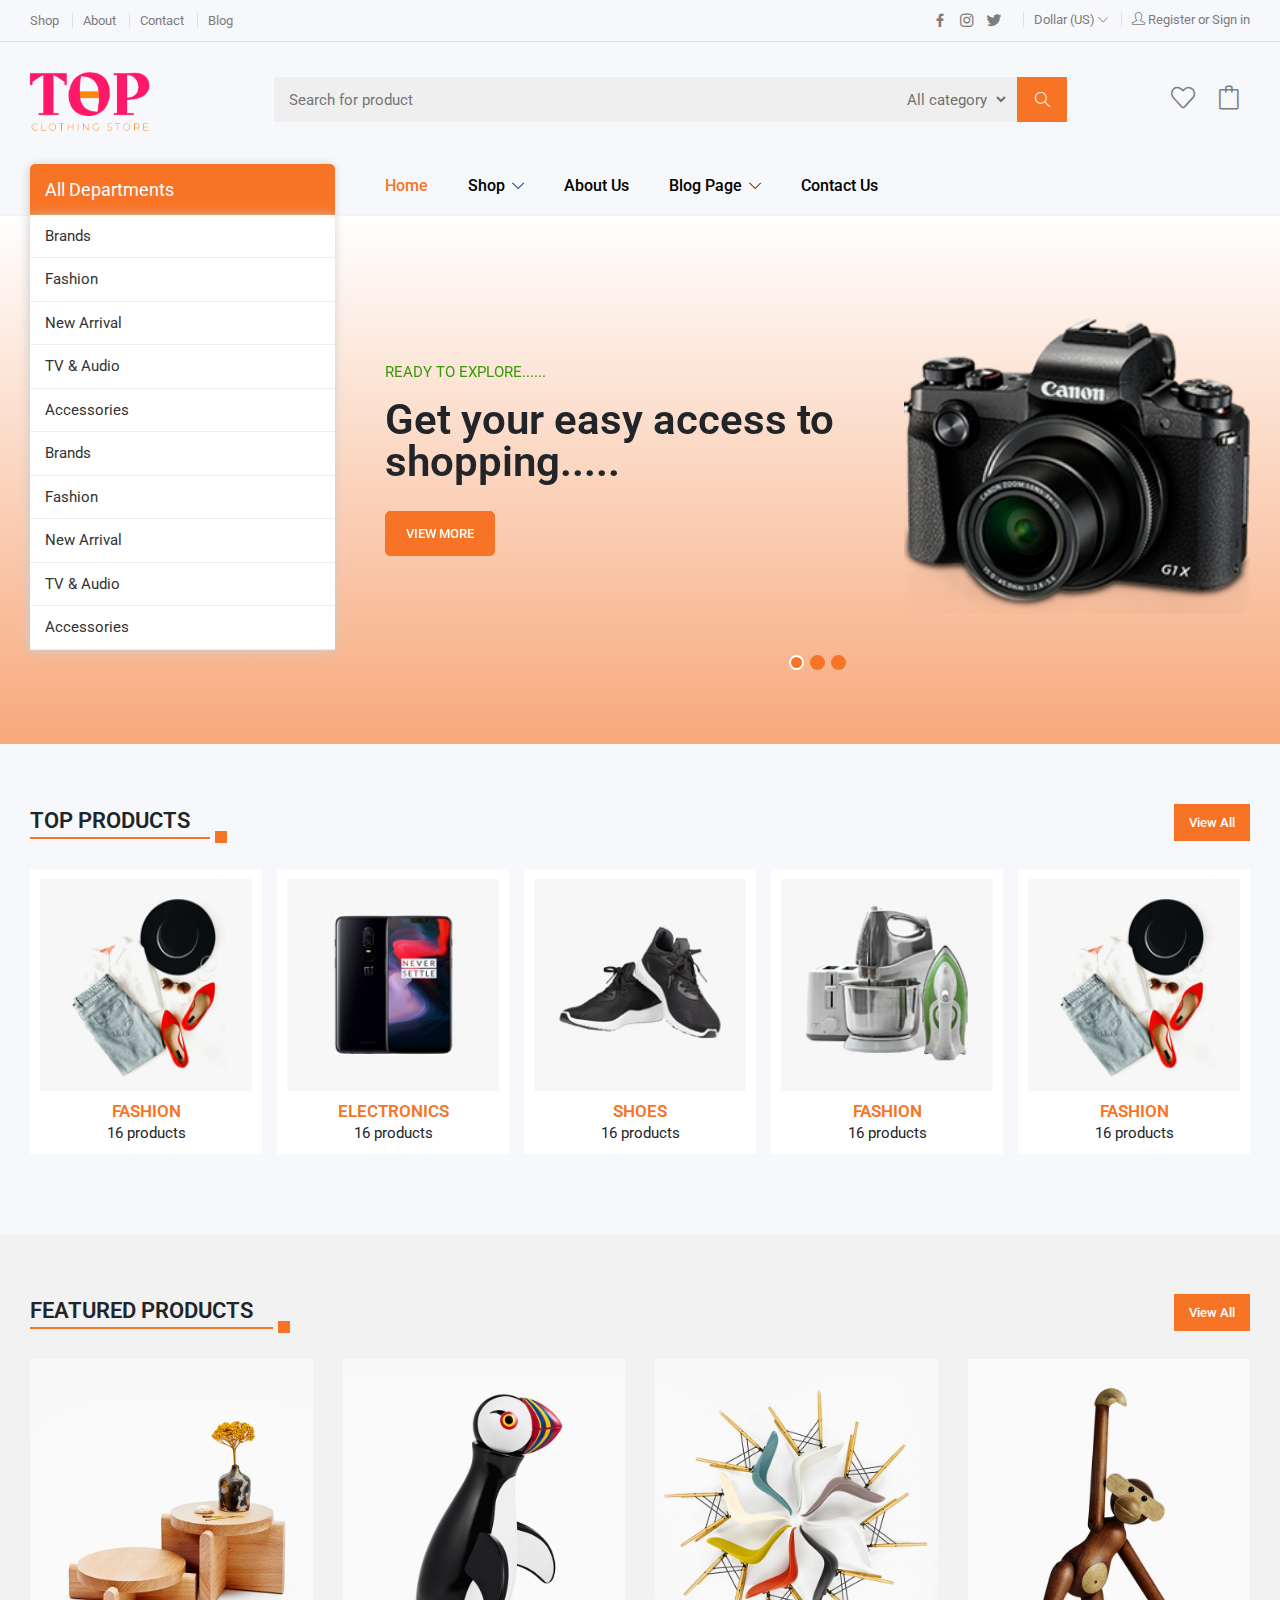
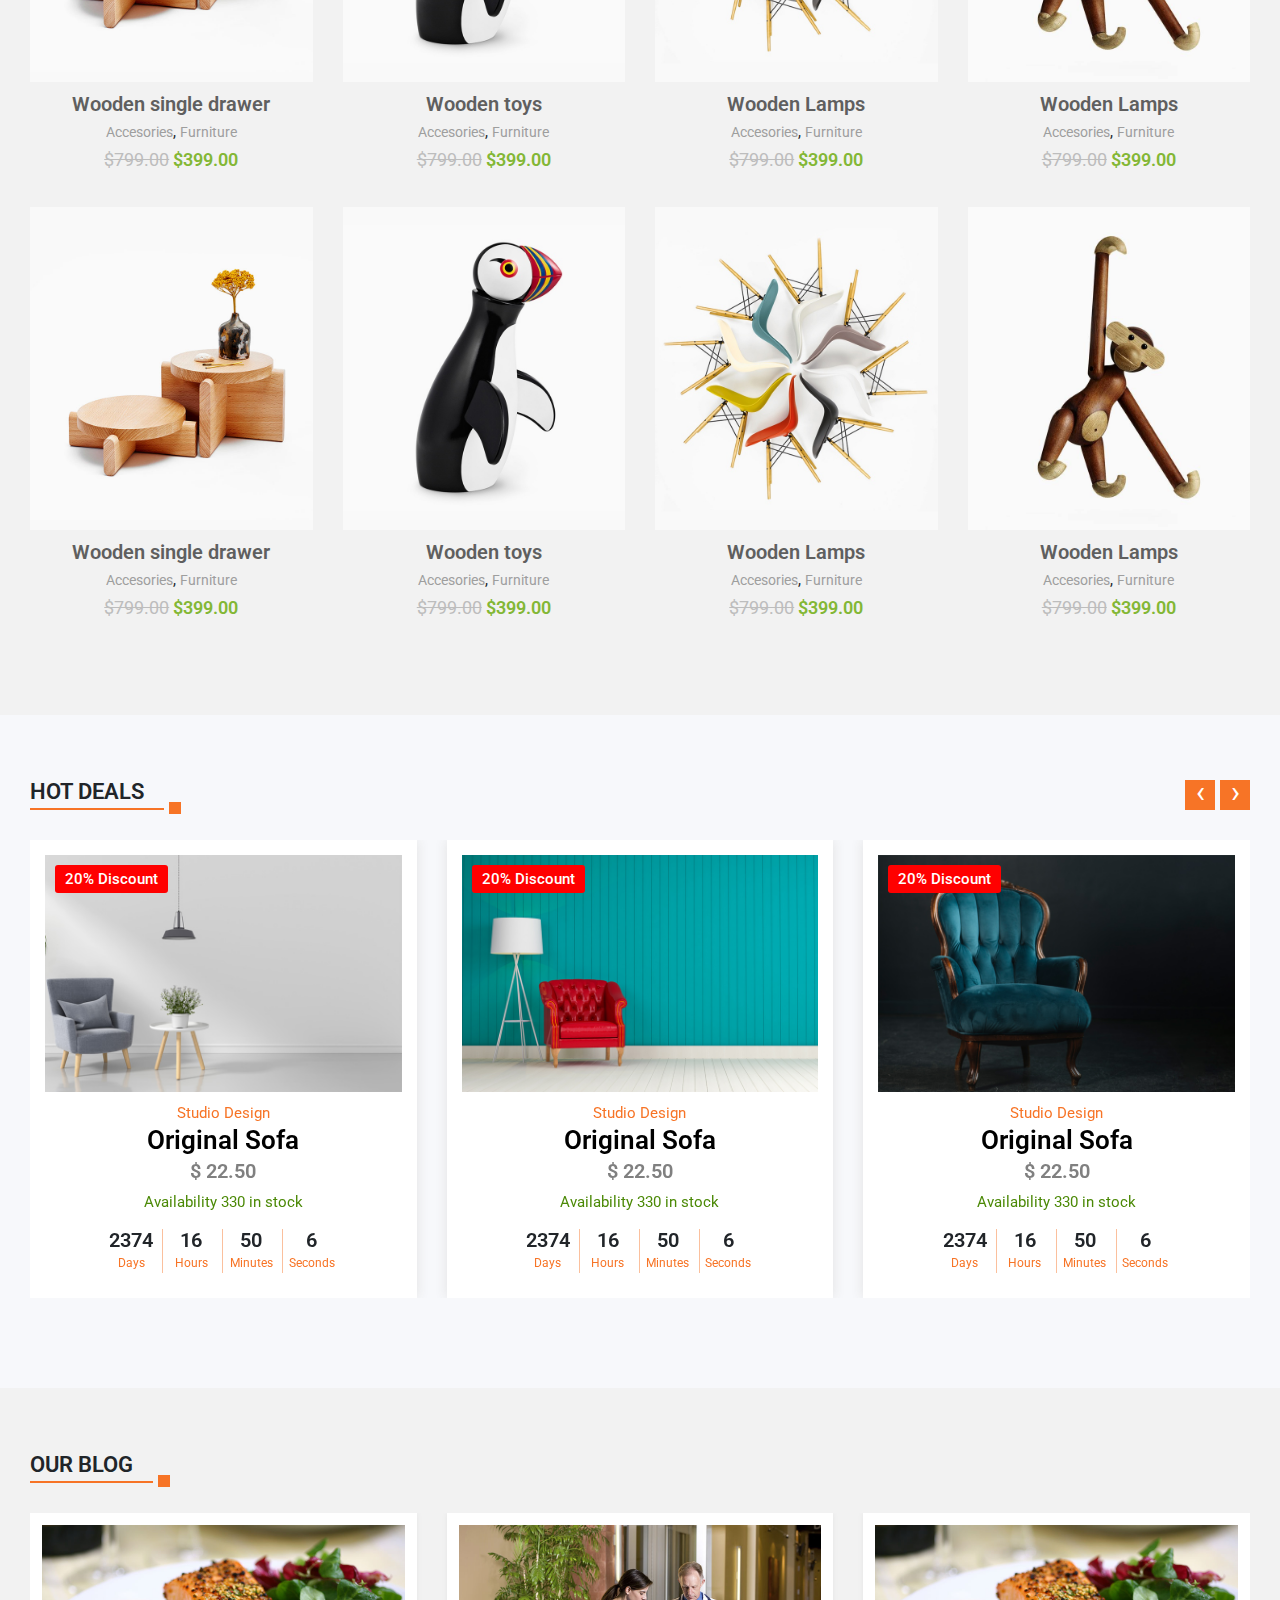
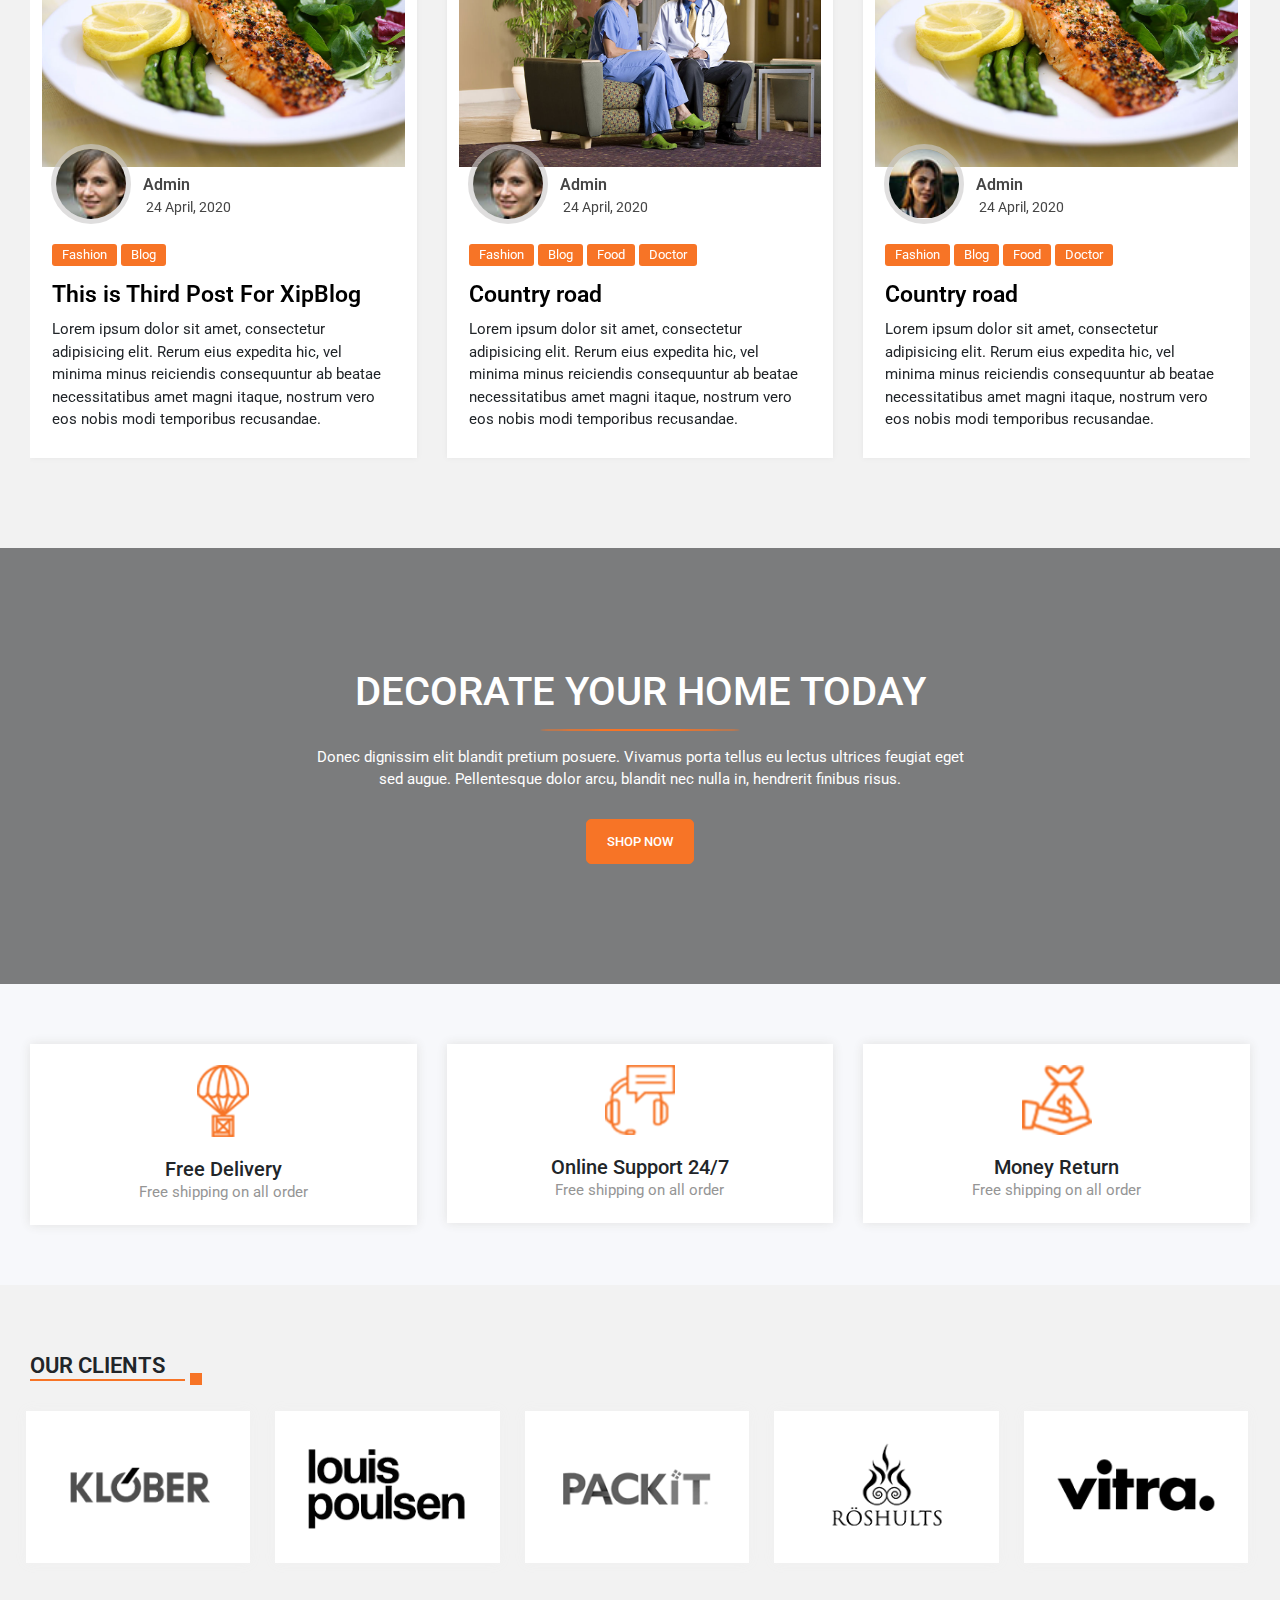
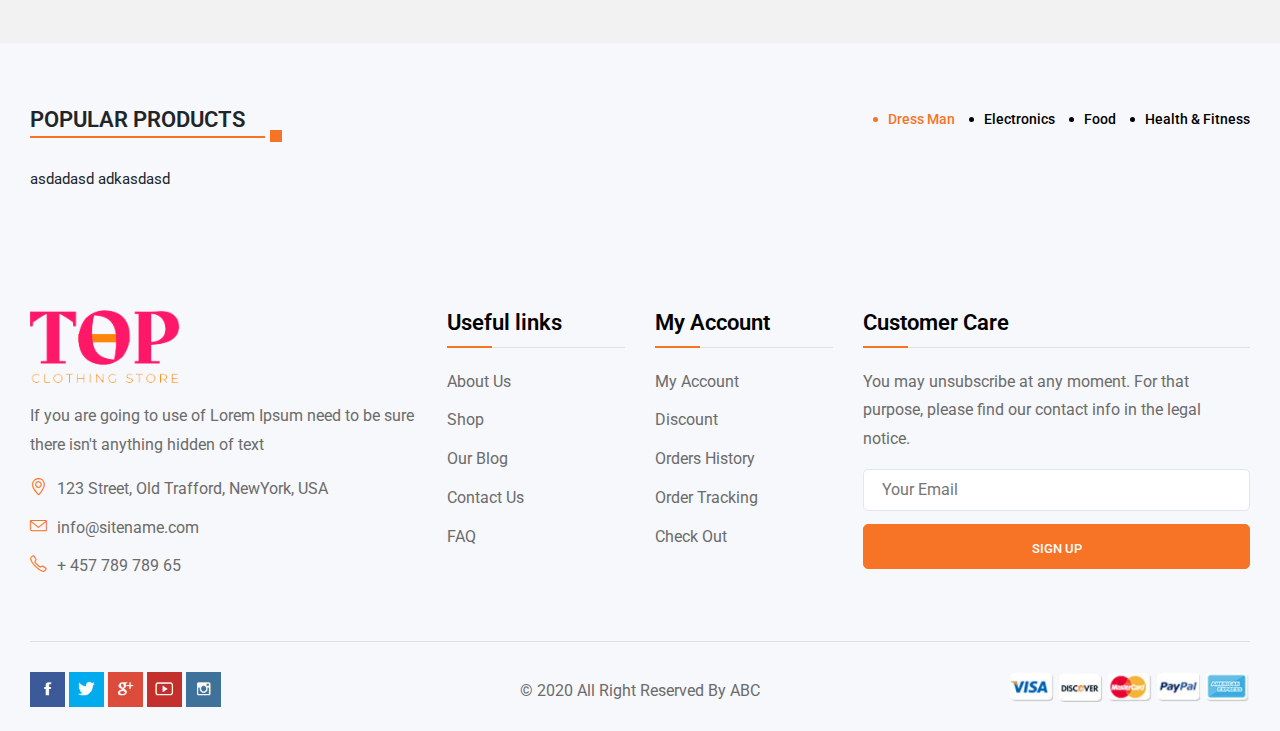
==== commit a093308a: "changed social icons" ====
--- a/index.html
+++ b/index.html
@@ -20,6 +20,7 @@
 	<link rel="stylesheet" href="css/bootstrap.min.css">
 	<!-- Fontawesome 5 CSS -->
 	<link rel="stylesheet" href="css/simple-line-icons.css">
+	<link rel="stylesheet" href="css/beezify.css">
 	<!-- Font Family  -->
 	<link href="https://fonts.googleapis.com/css2?family=Roboto:ital,wght@0,300;0,400;0,500;0,700;1,400&display=swap" rel="stylesheet">
 	<link href="https://fonts.googleapis.com/css2?family=Inter:wght@300;400;500;600;700&display=swap" rel="stylesheet">
@@ -75,17 +76,17 @@
                     		<ul>
                     			<li>
                     				<a href="#">
-                    					<i class="fab fa-facebook-f"></i>
+                    					<i class="bfy-icon bfy-facebook"></i>
                     				</a>
                     			</li>
                     			<li>
                     				<a href="#">
-                    					<i class="fab fa-instagram"></i>
+                    					<i class="bfy-icon bfy-instagram"></i>
                     				</a>
                     			</li>
                     			<li>
                     				<a href="#">
-                    					<i class="fab fa-twitter"></i>
+                    					<i class="bfy-icon bfy-twitter"></i>
                     				</a>
                     			</li>
                     		</ul>
--- a/css/beezify.css
+++ b/css/beezify.css
@@ -0,0 +1,225 @@
+@font-face {
+
+    font-family: 'beezify-brands-icon';
+    src: url('../fonts/beezify-brands-icon.eot?yylubu');
+    src: url('../fonts/beezify-brands-icon.eot?yylubu#iefix') format('embedded-opentype'),
+        url('../fonts/beezify-brands-icon.ttf?yylubu') format('truetype'),
+        url('../fonts/beezify-brands-icon.woff?yylubu') format('woff'),
+        url('../fonts/beezify-brands-icon.svg?yylubu#beezify-brands-icon') format('svg');
+    font-weight: normal;
+    font-style: normal;
+    font-display: block;
+}
+
+.bfy-icon {
+    /* use !important to prevent issues with browser extensions that change fonts */
+    font-family: 'beezify-brands-icon' !important;
+    speak: never;
+    font-style: normal;
+    font-weight: normal;
+    font-variant: normal;
+    text-transform: none;
+    /* Better Font Rendering =========== */
+    -webkit-font-smoothing: antialiased;
+    -moz-osx-font-smoothing: grayscale;
+}
+
+.bfy-facebook:before {
+    content: "\e900";
+}
+
+.bfy-facebook-circle:before {
+    content: "\e901";
+}
+
+.bfy-facebook-square:before {
+    content: "\e902";
+}
+
+.bfy-messenger:before {
+    content: "\e903";
+}
+
+.bfy-twitter:before {
+    content: "\e904";
+}
+
+.bfy-instagram-alt:before {
+    content: "\e905";
+}
+
+.bfy-instagram:before {
+    content: "\e906";
+}
+
+.bfy-pinterest:before {
+    content: "\e907";
+}
+
+.bfy-pinterest-alt:before {
+    content: "\e908";
+}
+
+.bfy-snapchat:before {
+    content: "\e909";
+}
+
+.bfy-vk:before {
+    content: "\e90a";
+}
+
+.bfy-youtube:before {
+    content: "\e90b";
+}
+
+.bfy-google:before {
+    content: "\e90c";
+}
+
+.bfy-google-plus:before {
+    content: "\e90d";
+}
+
+.bfy-telegram:before {
+    content: "\e90e";
+}
+
+.bfy-spotify:before {
+    content: "\e90f";
+}
+
+.bfy-soundcloud:before {
+    content: "\e910";
+}
+
+.bfy-pocket:before {
+    content: "\e911";
+}
+
+.bfy-reddit:before {
+    content: "\e912";
+}
+
+.bfy-quora:before {
+    content: "\e913";
+}
+
+.bfy-linkedin:before {
+    content: "\e914";
+}
+
+.bfy-medium:before {
+    content: "\e915";
+}
+
+.bfy-medium-square:before {
+    content: "\e916";
+}
+
+.bfy-whatsapp:before {
+    content: "\e917";
+}
+
+.bfy-behance:before {
+    content: "\e918";
+}
+
+.bfy-tiktok:before {
+    content: "\e919";
+}
+
+.bfy-vimeo:before {
+    content: "\e91a";
+}
+
+.bfy-tumblr:before {
+    content: "\e91b";
+}
+
+.bfy-dailymotion:before {
+    content: "\e91c";
+}
+
+.bfy-digg:before {
+    content: "\e91d";
+}
+
+.bfy-discord:before {
+    content: "\e91e";
+}
+
+.bfy-twitch:before {
+    content: "\e91f";
+}
+
+.bfy-dribbble:before {
+    content: "\e920";
+}
+
+.bfy-codepen:before {
+    content: "\e921";
+}
+
+.bfy-github:before {
+    content: "\e922";
+}
+
+.bfy-gitlab:before {
+    content: "\e923";
+}
+
+.bfy-figma:before {
+    content: "\e924";
+}
+
+.bfy-foursquare:before {
+    content: "\e925";
+}
+
+.bfy-yelp:before {
+    content: "\e926";
+}
+
+.bfy-etsy:before {
+    content: "\e927";
+}
+
+.bfy-kickstarter:before {
+    content: "\e928";
+}
+
+.bfy-patreon:before {
+    content: "\e929";
+}
+
+.bfy-play-store:before {
+    content: "\e92a";
+}
+
+.bfy-airbnb:before {
+    content: "\e92b";
+}
+
+.bfy-wikipedia:before {
+    content: "\e92c";
+}
+
+.bfy-blogger:before {
+    content: "\e92d";
+}
+
+.bfy-wordpress:before {
+    content: "\e92e";
+}
+
+.bfy-paypal:before {
+    content: "\e92f";
+}
+
+.bfy-ebay:before {
+    content: "\e930";
+}
+
+.bfy-amazon:before {
+    content: "\e931";
+}--- a/css/style.css
+++ b/css/style.css
@@ -94,7 +94,10 @@
 .top-header .top-social ul li {
 	display: inline-block;
 	vertical-align: middle;
-	margin-left: 10px;
+	margin-left: 6px;
+}
+.top-header .top-social ul li a i {
+	font-size: 18px;
 }
 .top-header .top-Culogin > li div > a,
 .top-header .top-nav ul > li > a {
@@ -546,7 +549,8 @@
 	-webkit-transition: all ease 0.3s;
 }
 .header-three .top-header a:hover,
-.main-header .firstrow .header-cart div span:hover {
+.main-header .firstrow .header-cart div span:hover,
+.header-three .main-header .firstrow .header-cart div a:hover {
 	color: #F77426;
 }
 .header-three .dropLang a {
@@ -1992,76 +1996,89 @@
 /*============================================================================================================================
 woocommerce css
 ============================================================================================================================*/ 
-.woocommerce .products ul, .woocommerce ul.products {
-    margin: 0 0 1em;
-    padding: 0;
-    list-style: none outside;
-    clear: both;
-}
-.woocommerce-page ul.products, 
+.woocommerce-page ul.products,
 .woocommerce ul.products {
-    position: relative;
-    list-style: none;
-    display: -webkit-box;
-    display: -ms-flexbox;
-    display: flex;
-    -webkit-box-orient: horizontal;
-    -webkit-box-direction: normal;
-    -ms-flex-direction: row;
-    flex-direction: row;
-    -ms-flex-wrap: wrap;
-    flex-wrap: wrap;
-    margin-left: -15px;
-    margin-right: -15px;
-}
-.woocommerce .products ul, 
+	position: relative;
+	list-style: none;
+	display: -webkit-box;
+	display: -ms-flexbox;
+	display: flex;
+	-webkit-box-orient: horizontal;
+	-webkit-box-direction: normal;
+	-ms-flex-direction: row;
+	flex-direction: row;
+	-ms-flex-wrap: wrap;
+	flex-wrap: wrap;
+	margin-left: -15px;
+	margin-right: -15px
+}
+
+.woocommerce .products ul,
 .woocommerce ul.products {
-    margin-bottom: 0;
-    margin-top: 0;
-}
-.woocommerce .products ul li, 
-.woocommerce ul.products li {
-    list-style: none outside;
-}
-.woocommerce ul.products li.product, 
-.woocommerce-page ul.products li.product {
-    float: left;
-    margin: 0 3.8% 2.992em 0;
-    padding: 0;
-    position: relative;
-    width: 22.05%;
-    margin-left: 0;
-}
-.woocommerce ul.products li.first, 
-.woocommerce-page ul.products li.first {
-    clear: both;
-}
-.woocommerce-page ul.products li.product, 
-.woocommerce.columns-1 ul.products li, 
+	margin-bottom: 0;
+	margin-top: 0
+}
+
+.woocommerce-page ul.products li.product,
+.woocommerce ul.products li,
 .woocommerce ul.products li.product {
-    -webkit-box-flex: 0;
-    -ms-flex: 0 0 100%;
-    flex: 0 0 100%;
-    max-width: 100%;
-}
-.woocommerce-page .columns-4 ul.products li.product, 
-.woocommerce.columns-4 ul.products li, 
-.woocommerce.columns-4 ul.products li.product, 
+	position: relative;
+	float: none;
+	padding: 0 15px;
+	margin: 0;
+	width: auto
+}
+
+.woocommerce-page ul.products li.product,
+.woocommerce.columns-1 ul.products li,
+.woocommerce ul.products li.product {
+	-webkit-box-flex: 0;
+	-ms-flex: 0 0 100%;
+	flex: 0 0 100%;
+	max-width: 100%
+}
+
+.woocommerce-page .columns-2 ul.products li.product,
+.woocommerce.columns-2 ul.products li,
+.woocommerce.columns-2 ul.products li.product,
+.woocommerce ul.products.columns-2 li.product {
+	-webkit-box-flex: 0;
+	-ms-flex: 0 0 50%;
+	flex: 0 0 50%;
+	max-width: 50%
+}
+
+.woocommerce-page .columns-3 ul.products li.product,
+.woocommerce.columns-3 ul.products li,
+.woocommerce.columns-3 ul.products li.product,
+.woocommerce ul.products.columns-3 li.product {
+	-webkit-box-flex: 0;
+	-ms-flex: 0 0 33.33%;
+	flex: 0 0 33.33%;
+	max-width: 33.33%
+}
+
+.woocommerce-page .columns-4 ul.products li.product,
+.woocommerce.columns-4 ul.products li,
+.woocommerce.columns-4 ul.products li.product,
 .woocommerce ul.products.columns-4 li.product {
-    -webkit-box-flex: 0;
-    -ms-flex: 0 0 25%;
-    flex: 0 0 25%;
-    max-width: 25%;
-}
-
-.woocommerce-page ul.products li.product, 
-.woocommerce ul.products li, 
-.woocommerce ul.products li.product {
-    position: relative;
-    float: none;
-    padding: 0 15px;
-    margin: 0;
-    width: auto;
+	-webkit-box-flex: 0;
+	-ms-flex: 0 0 25%;
+	flex: 0 0 25%;
+	max-width: 25%
+}
+
+.woocommerce-page .columns-5 ul.products li.product,
+.woocommerce.columns-5 ul.products li,
+.woocommerce.columns-5 ul.products li.product,
+.woocommerce ul.products.columns-5 li.product {
+	-ms-flex: 0 0 20%;
+	flex: 0 0 20%;
+	max-width: 20%;
+	-webkit-box-flex: 0;
+	-ms-flex: 0 0 16.66%;
+	flex: 0 0 16.66%;
+	max-width: 16.66%
 }
 
 /*============================================================================================================================
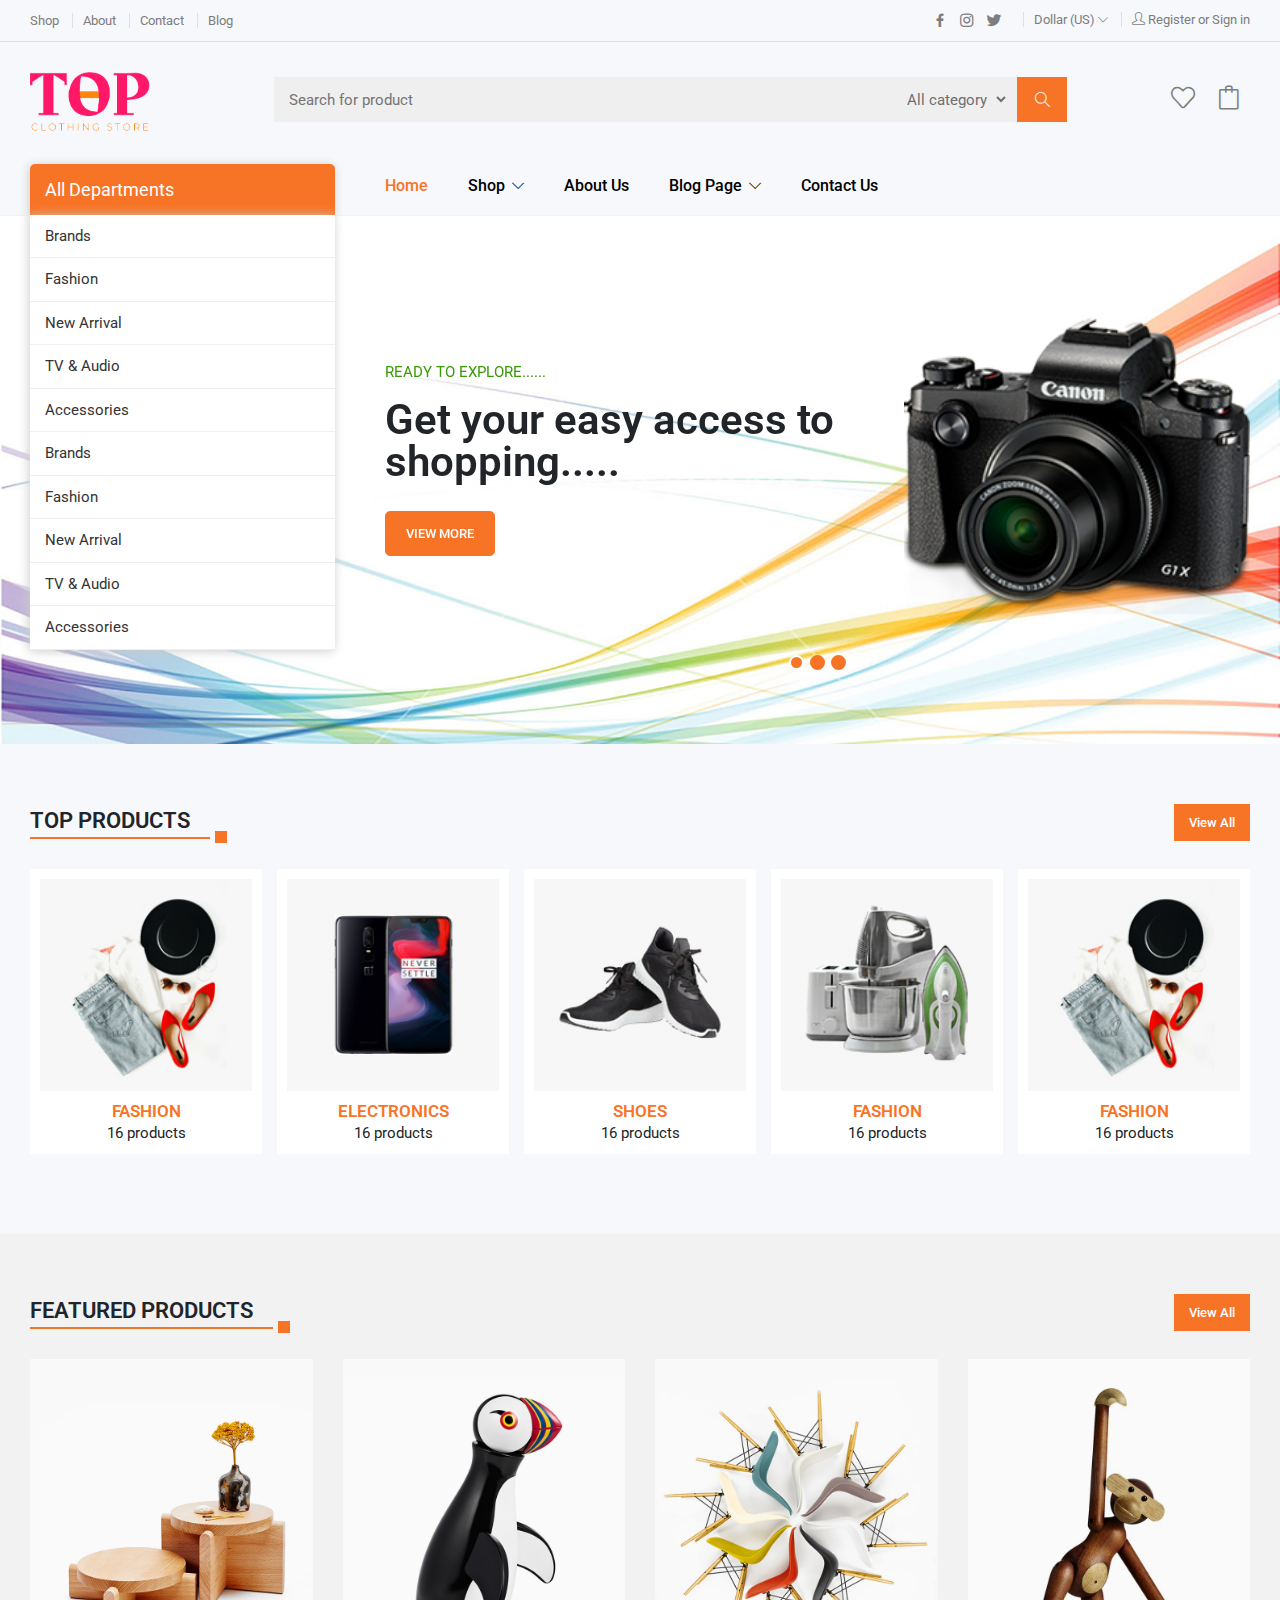
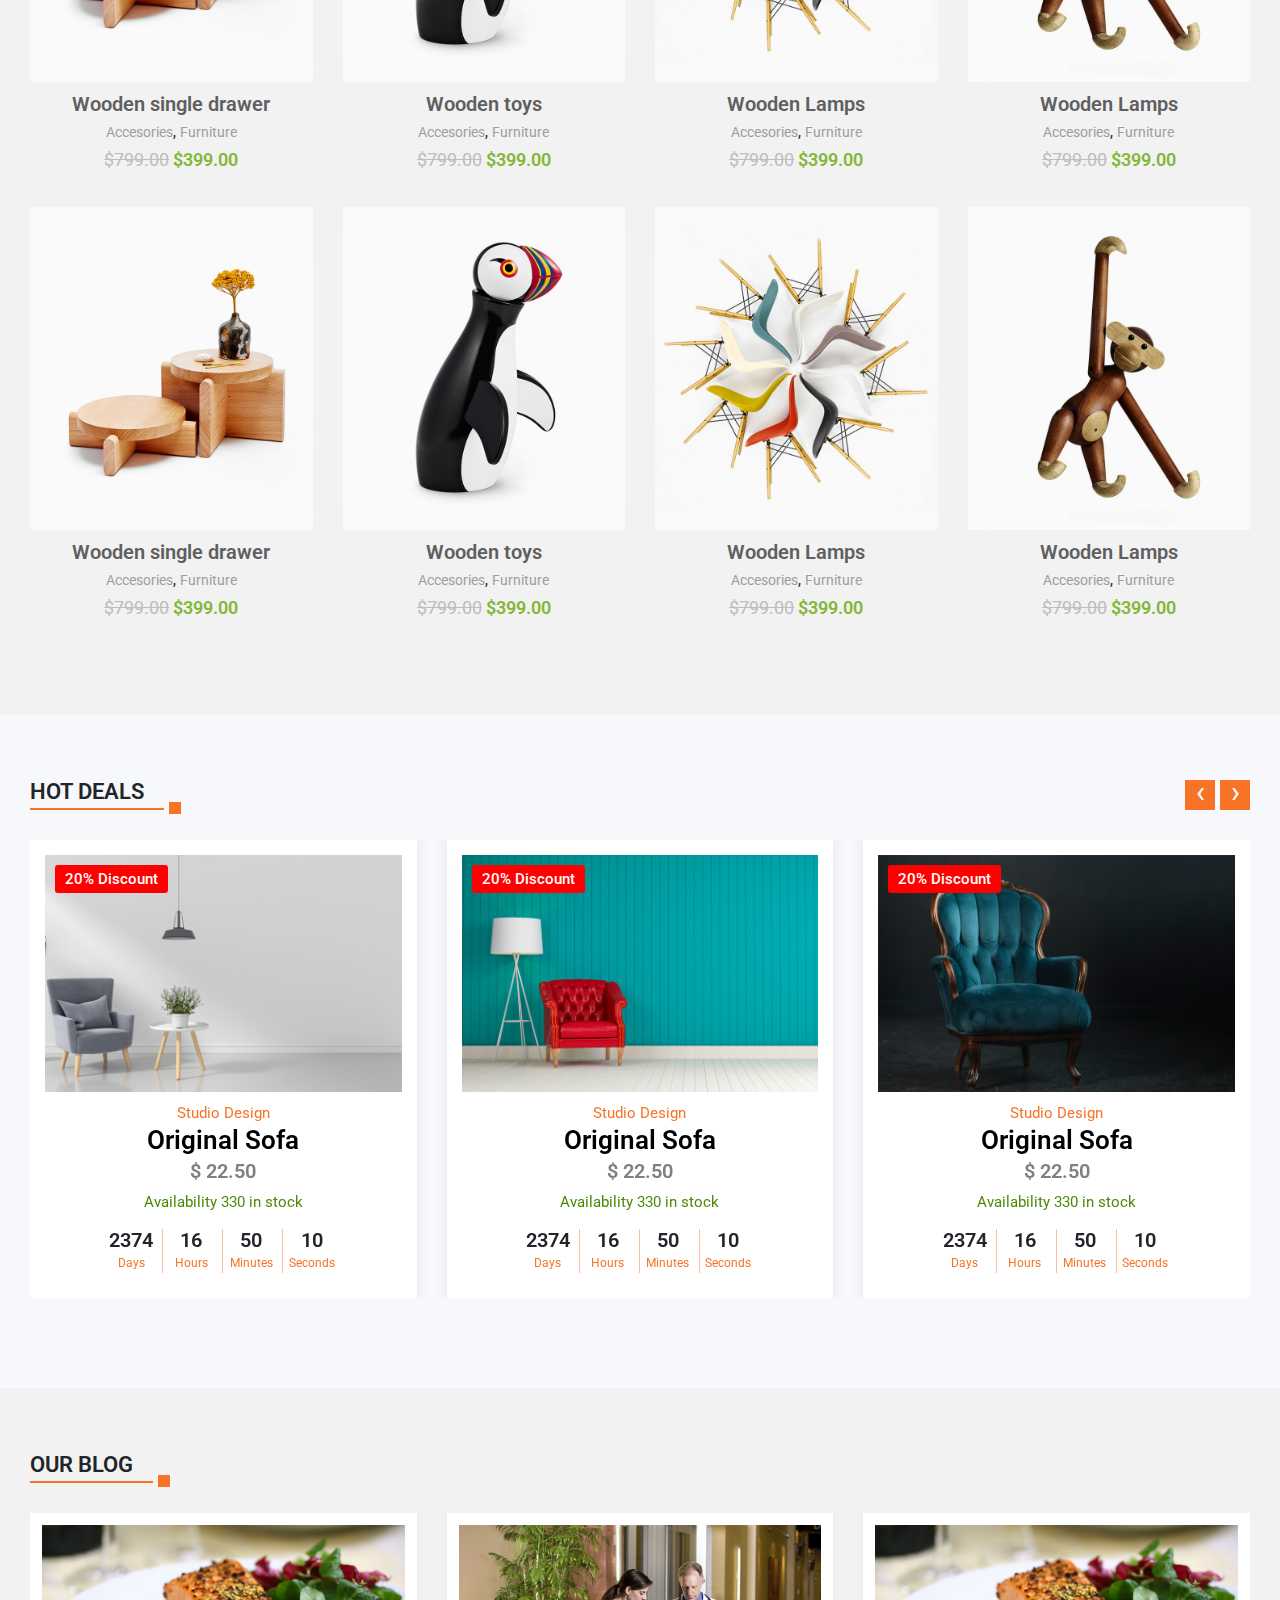
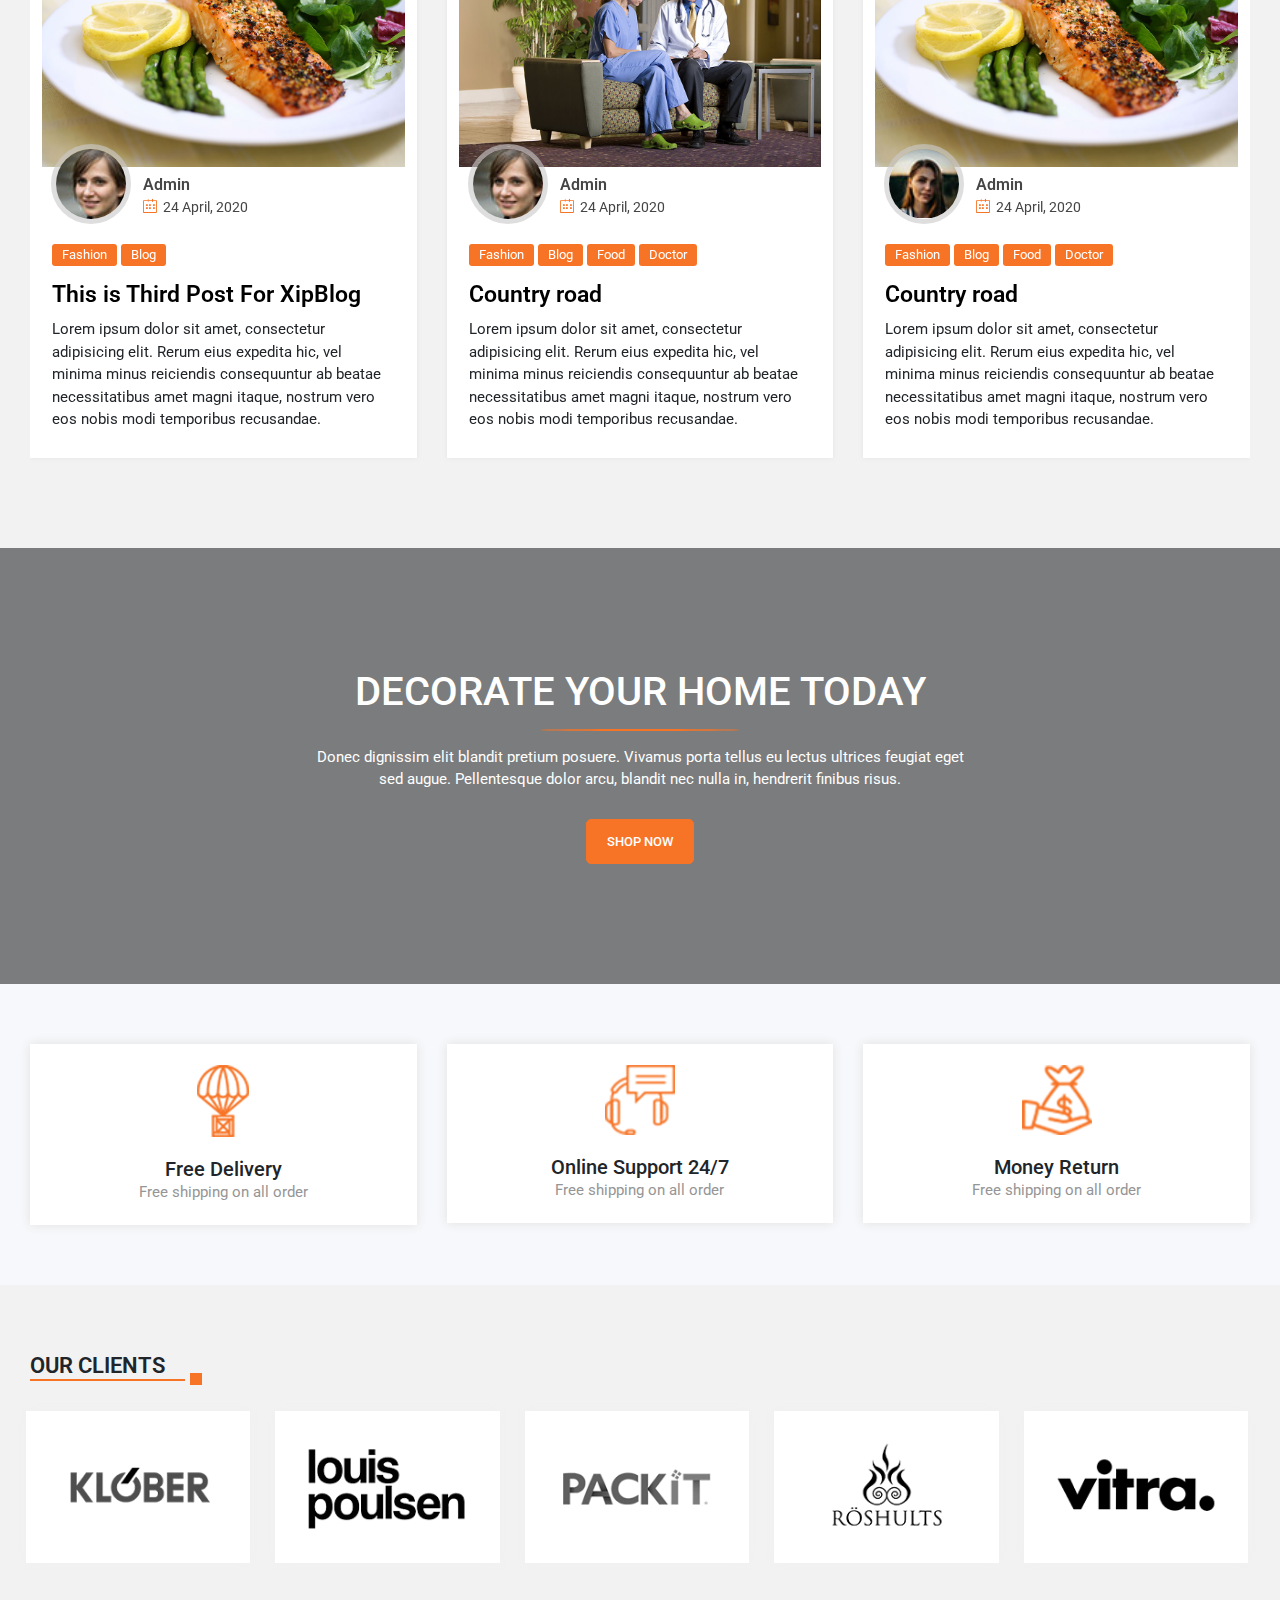
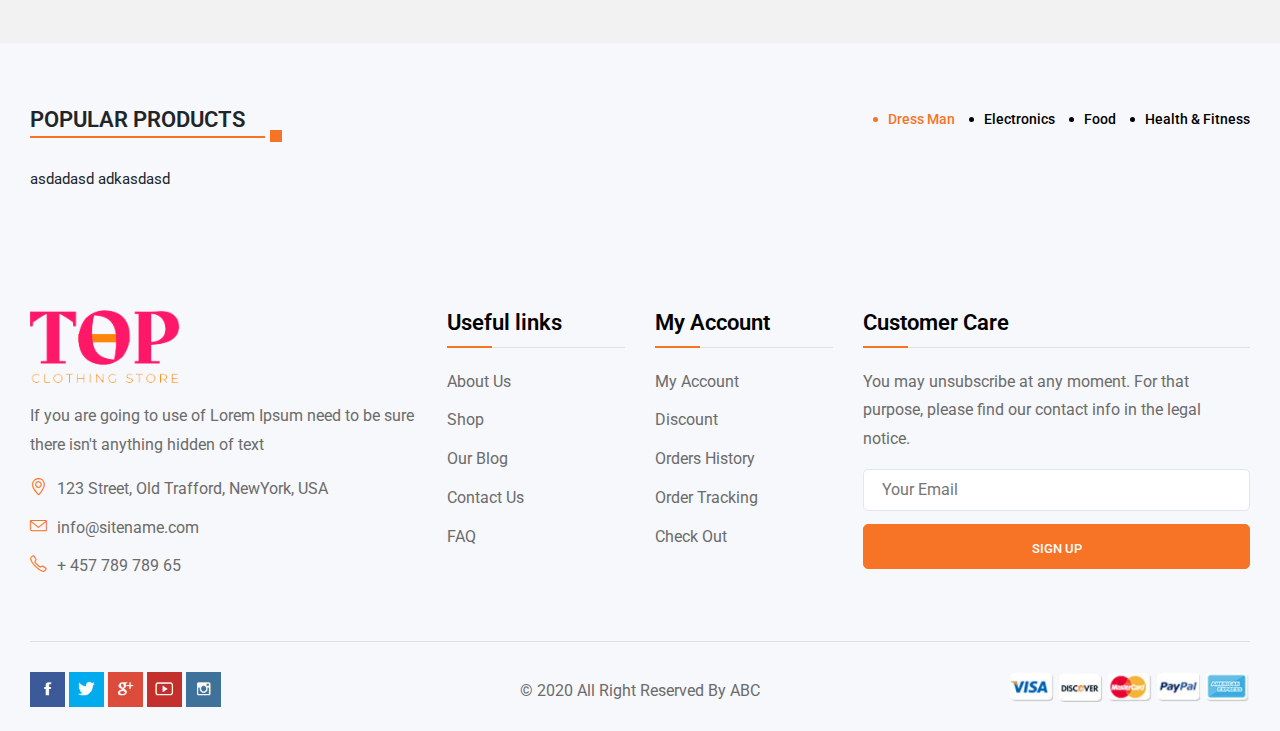
==== commit 8ee63333: "changes" ====
--- a/index.html
+++ b/index.html
@@ -1136,7 +1136,7 @@
 		                                    </li>
 		                                    <li class="date">
 		                                        <a href="#">
-		                                        	<i class="far fa-calendar-alt"></i> 24 April, 2020
+		                                        	<i class="icon-calendar"></i> 24 April, 2020
 		                                        </a>
 		                                    </li>
 		                            </ul>
@@ -1182,7 +1182,7 @@
 		                                    </li>
 		                                    <li class="date">
 		                                        <a href="#">
-		                                        	<i class="far fa-calendar-alt"></i> 24 April, 2020
+		                                        	<i class="icon-calendar"></i> 24 April, 2020
 		                                        </a>
 		                                    </li>
 		                            </ul>
@@ -1232,7 +1232,7 @@
 		                                    </li>
 		                                    <li class="date">
 		                                        <a href="#">
-		                                        	<i class="far fa-calendar-alt"></i> 24 April, 2020
+		                                        	<i class="icon-calendar"></i> 24 April, 2020
 		                                        </a>
 		                                    </li>
 		                            </ul>
--- a/css/style.css
+++ b/css/style.css
@@ -581,14 +581,12 @@
 main banner css layout-1
 ============================================================================================================================*/
 .main-banner.layout-1 {
-	/* Permalink - use to edit and share this gradient: https://colorzilla.com/gradient-editor/#ffffff+0,ffbac9+100 */
-	background: rgb(255,255,255); /* Old browsers */
-	background: -moz-linear-gradient(top,  rgba(255,255,255,1) 0%, rgba(247, 116, 38, 0.6) 100%); /* FF3.6-15 */
-	background: -webkit-linear-gradient(top,  rgba(255,255,255,1) 0%,rgba(247, 116, 38, 0.6) 100%); /* Chrome10-25,Safari5.1-6 */
-	background: linear-gradient(to bottom,  rgba(255,255,255,1) 0%,rgba(247, 116, 38, 0.6) 100%); /* W3C, IE10+, FF16+, Chrome26+, Opera12+, Safari7+ */
-	filter: progid:DXImageTransform.Microsoft.gradient( startColorstr='#ffffff', endColorstr='#F77426',GradientType=0 ); /* IE6-9 */
-	border-top: 1px solid #f3f3f3;
-	padding: 70px 0;
+	background: url(../images/banner-1.jpg);
+    border-top: 1px solid #f3f3f3;
+    padding: 70px 0;
+    background-size: cover;
+    background-repeat: no-repeat; 
+    background-position: center;
 }
 .main-banner.layout-1 .content-holder {
 	width: 100%;
@@ -989,7 +987,7 @@
     -o-box-shadow: 0 2px 6px rgba(0,0,0,0.1);
     -ms-box-shadow: 0 2px 6px rgba(0,0,0,0.1);
     overflow: auto;
-    background: #fff;
+    background: url(../images/vertical-bg.jpg);
 }
 body.category-on .mob-category,
 body.mob-menu-on .mob-menu {
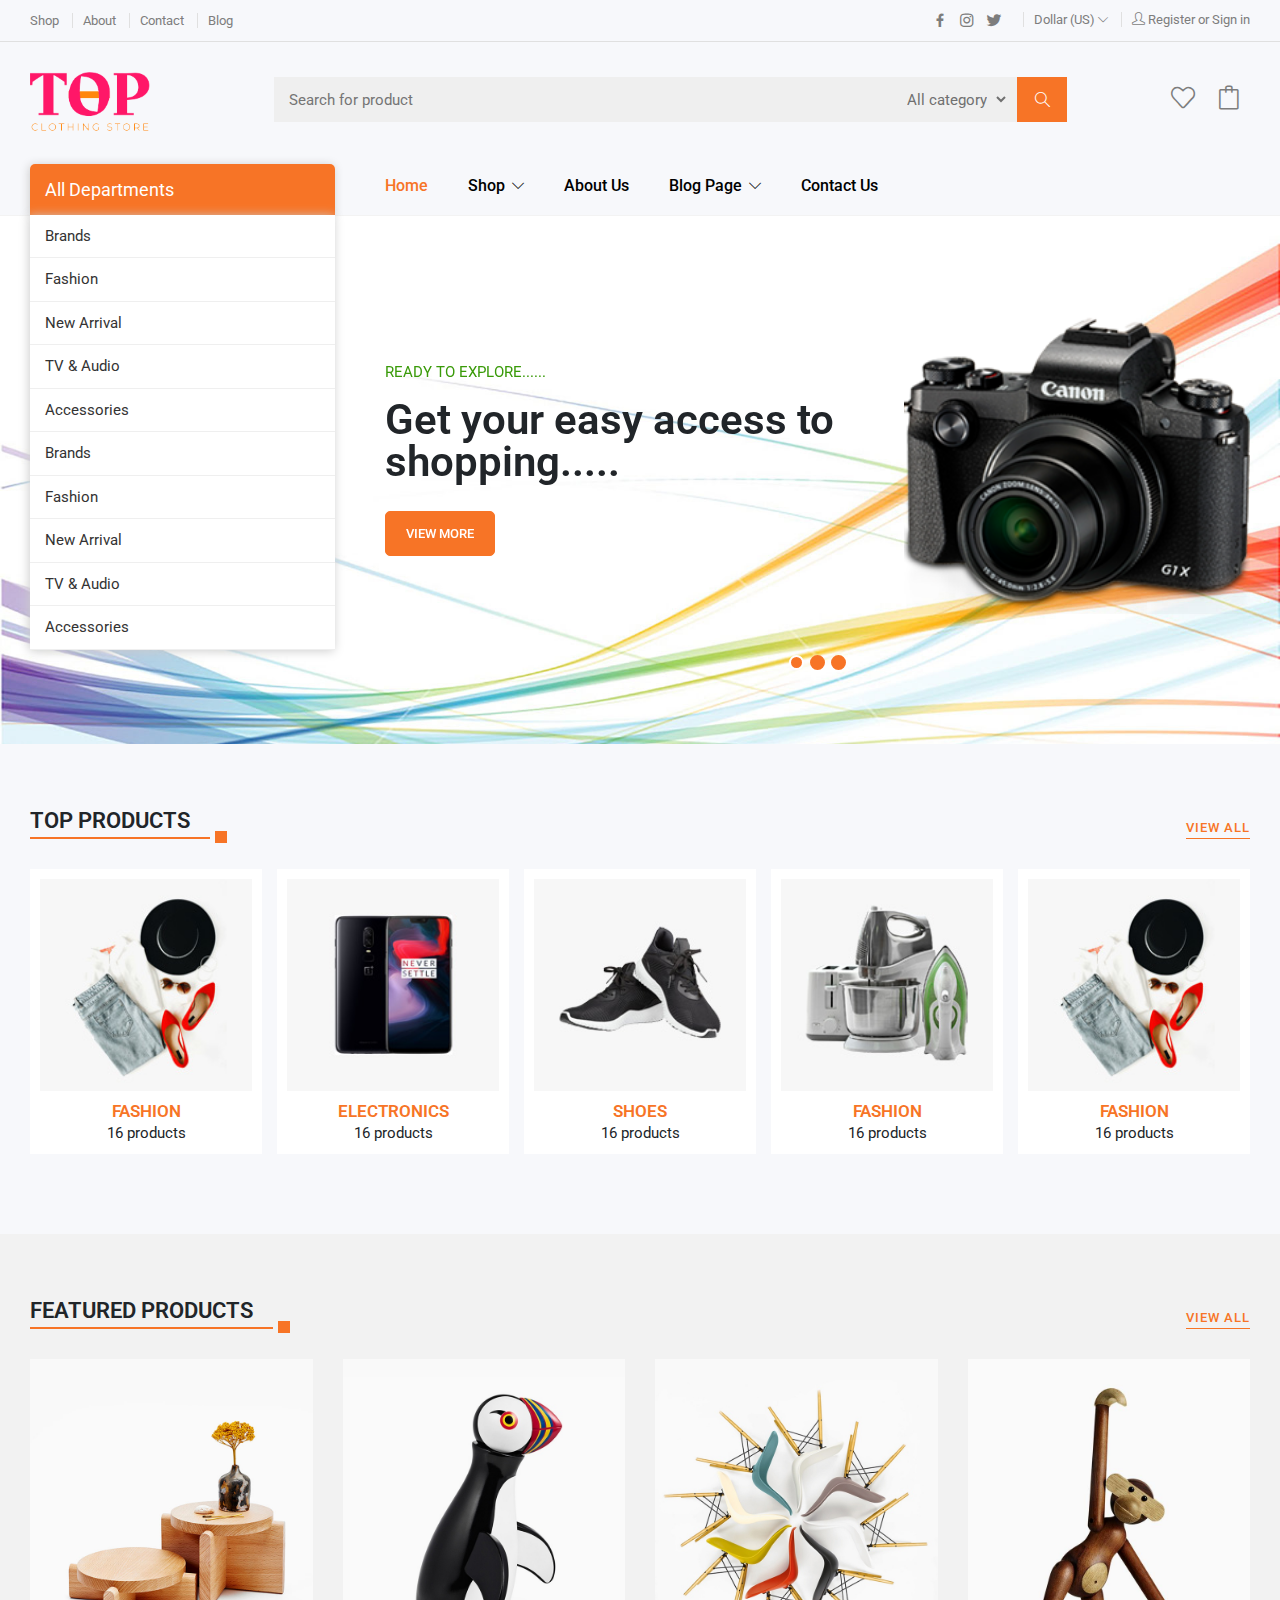
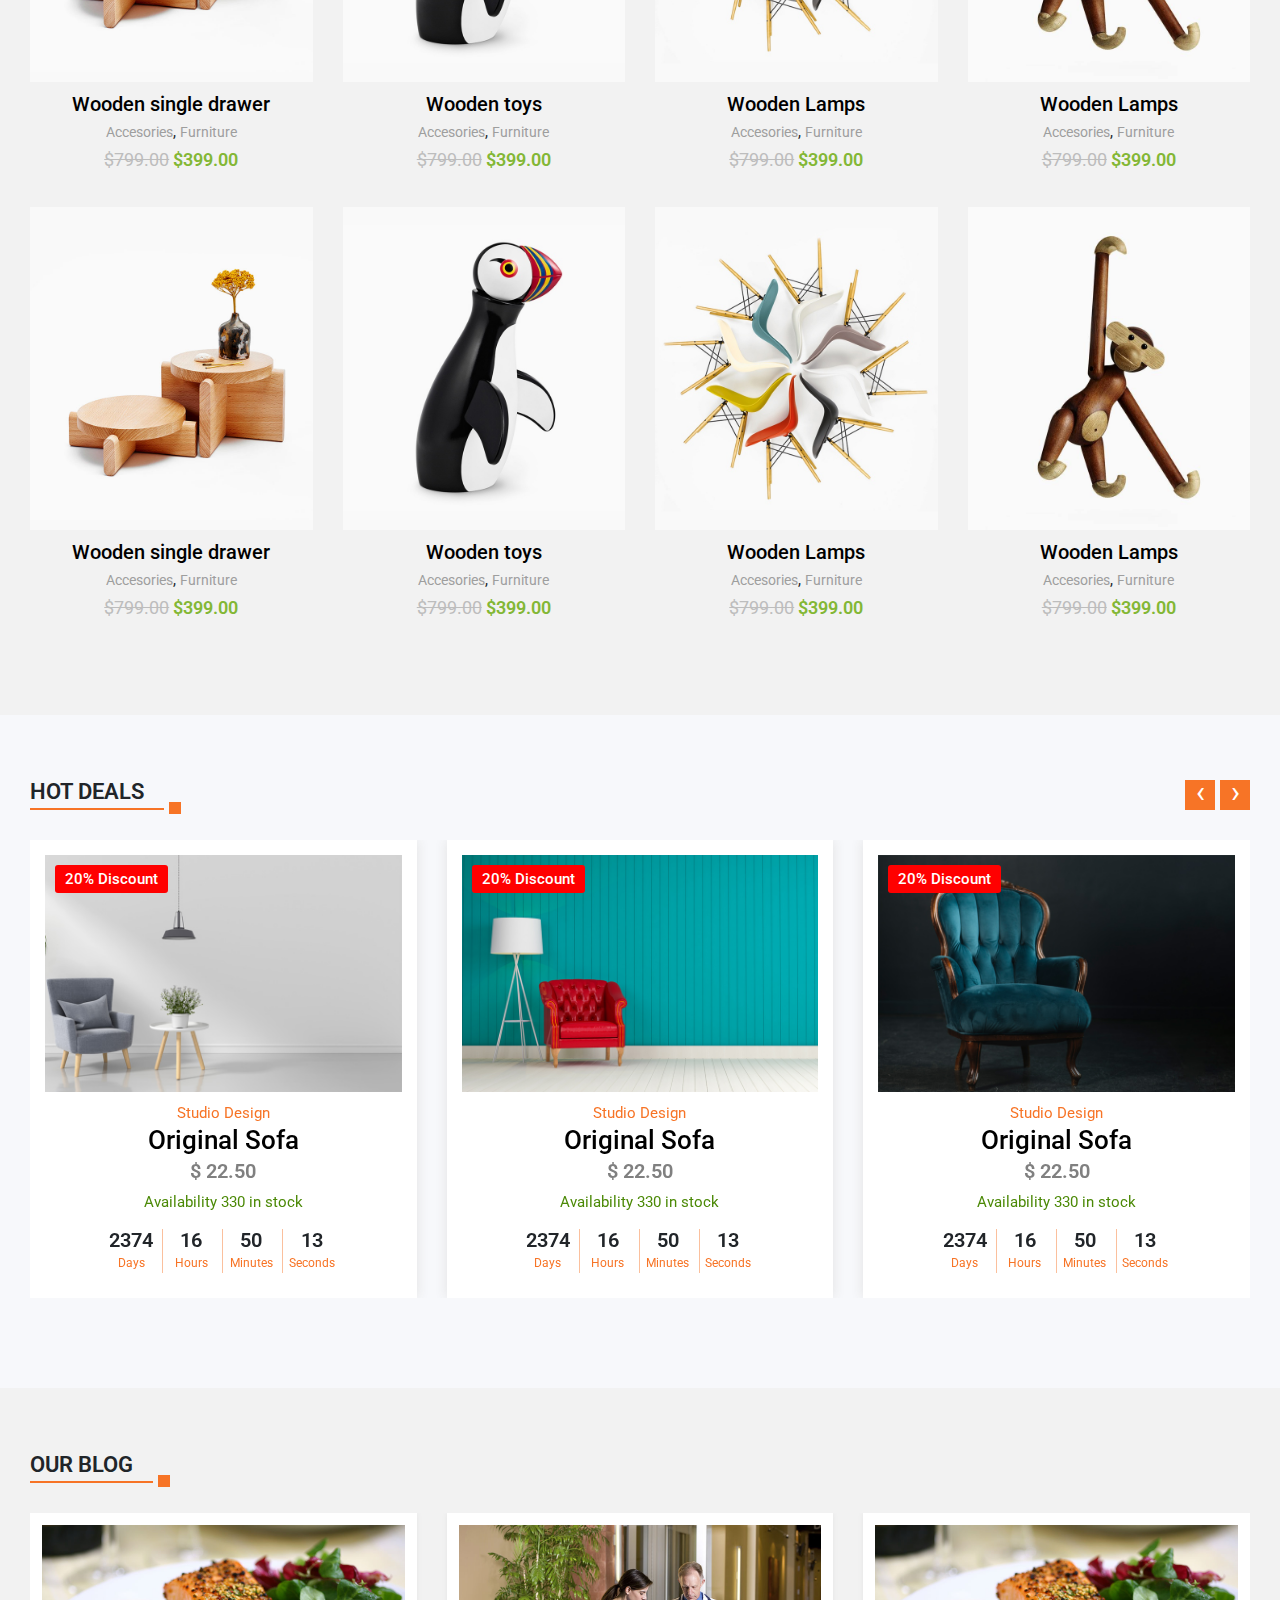
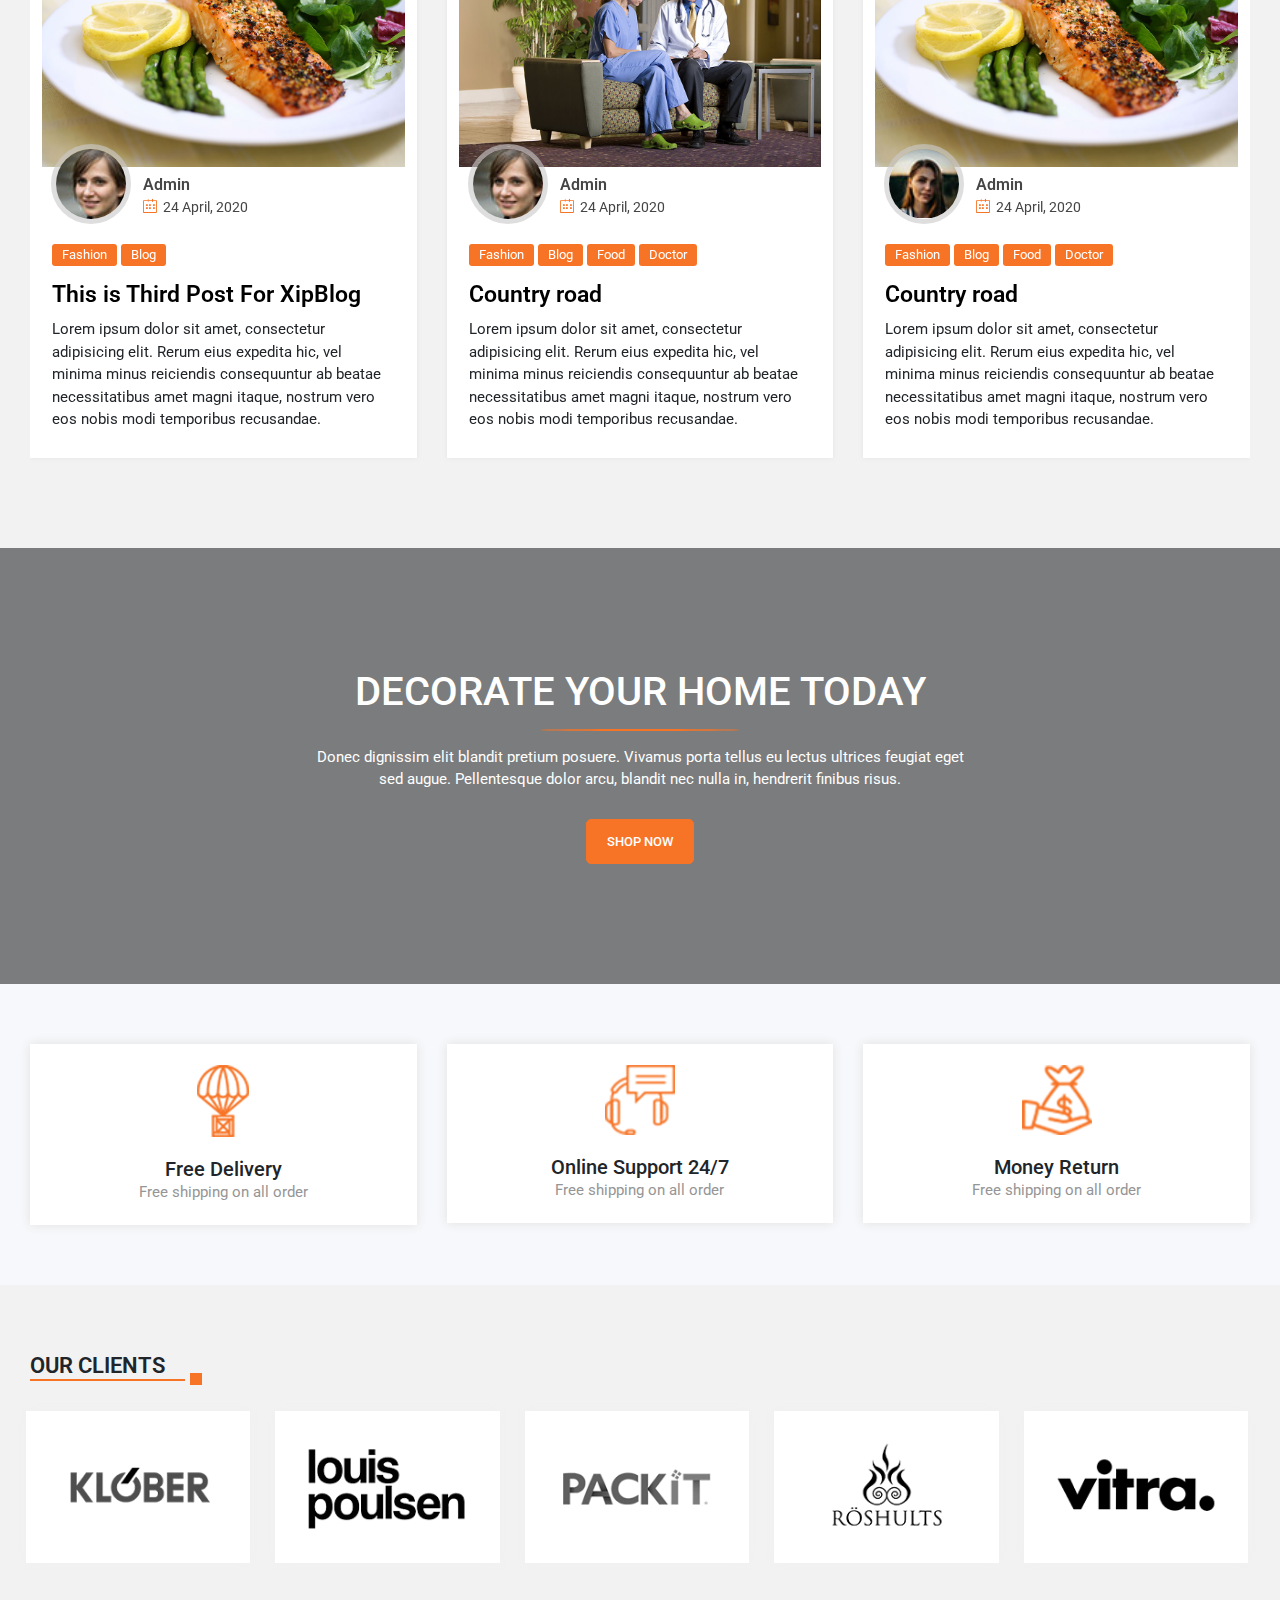
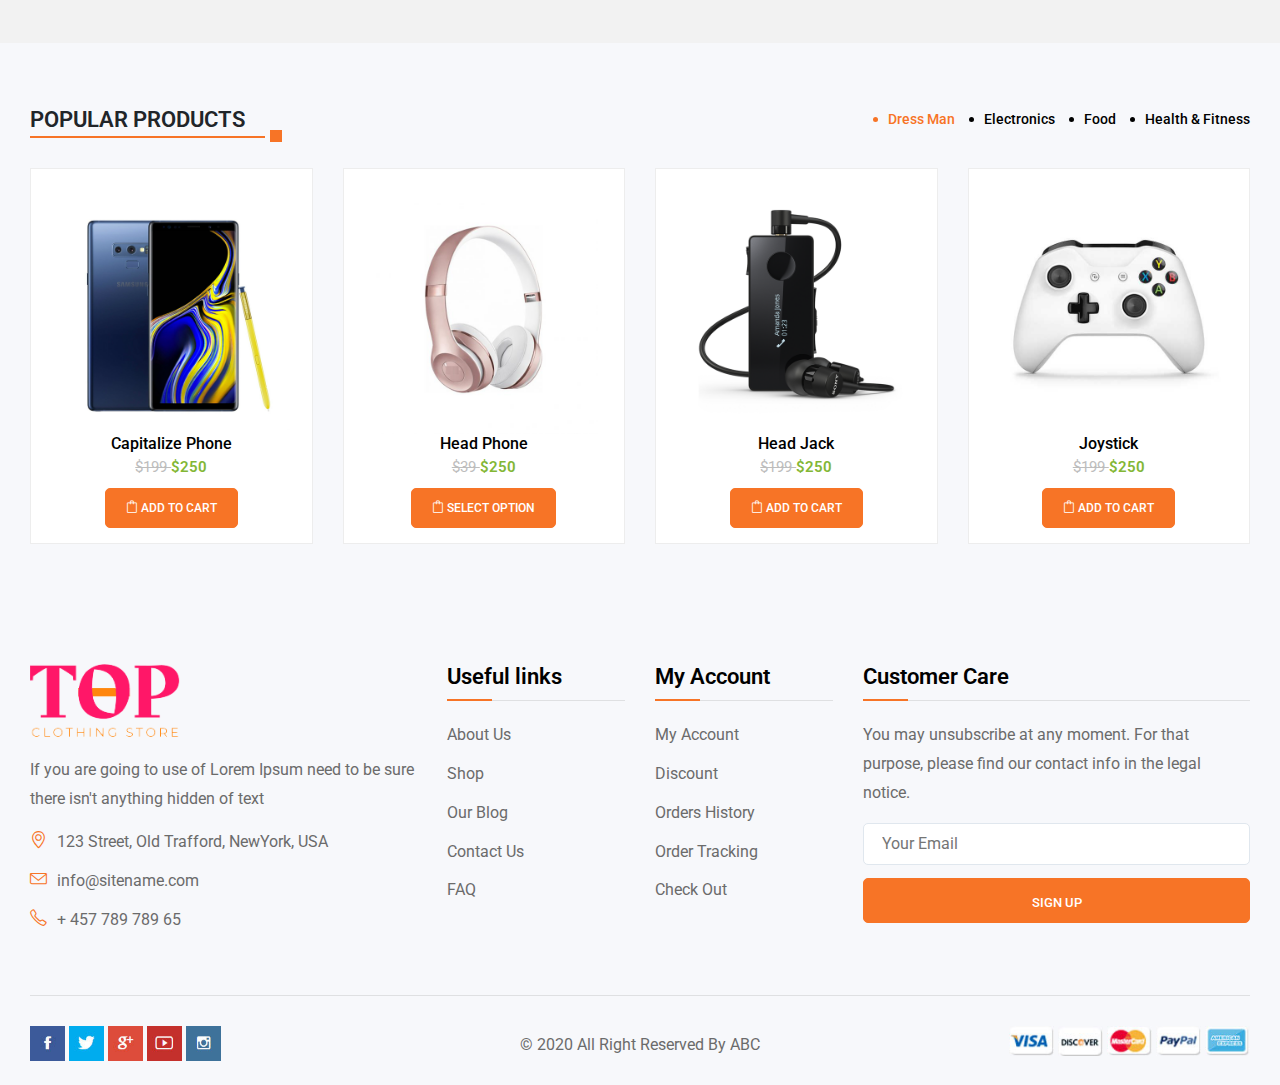
==== commit 1de7a7d5: "additional changes" ====
--- a/index.html
+++ b/index.html
@@ -1371,13 +1371,406 @@
 					</div>
 					<div class="tab-entry">
 						<div id="tab1" class="tab-content">
-							asdadasd adkasdasd
+							<div class="woocommerce columns-4">
+								<ul class="products">
+									<li class="product">
+										<div class="lay-prod-wrap">
+											<div class="img-holder">
+												<img src="images/prod-1.png" alt="image">
+												<div class="prod-hover">
+													<ul>
+														<li>
+															<a href="">
+																<i class="icon-magnifier"></i>
+															</a>
+														</li>
+														<li>
+															<a href="">
+																<i class="icon-heart"></i>
+															</a>
+														</li>
+													</ul>
+												</div>
+											</div>
+											<div class="prod-info">
+												<h2>
+													<a href="#">
+														Capitalize Phone
+													</a>
+												</h2>
+												<div class="wrapp-product-price">
+													<span class="price">
+														<del>
+															<span>
+																$199
+															</span>
+														</del> 
+														<ins>
+															<span>
+																$250
+															</span>
+														</ins>
+													</span>
+												</div>
+												<div class="addcart">
+													<a href="#" class="bg-button">
+														<i class="icon-bag"></i>
+														add to cart
+													</a>
+												</div>
+											</div>
+										</div>
+									</li>
+									<li class="product">
+										<div class="lay-prod-wrap">
+											<div class="img-holder">
+												<img src="images/prod-2.png" alt="image">
+												<div class="prod-hover">
+													<ul>
+														<li>
+															<a href="">
+																<i class="icon-magnifier"></i>
+															</a>
+														</li>
+														<li>
+															<a href="">
+																<i class="icon-heart"></i>
+															</a>
+														</li>
+													</ul>
+												</div>
+											</div>
+											<div class="prod-info">
+												<h2>
+													<a href="#">
+														Head Phone
+													</a>
+												</h2>
+												<div class="wrapp-product-price">
+													<span class="price">
+														<del>
+															<span>
+																$39
+															</span>
+														</del> 
+														<ins>
+															<span>
+																$250
+															</span>
+														</ins>
+													</span>
+												</div>
+												<div class="addcart">
+													<a href="#" class="bg-button">
+														<i class="icon-bag"></i>
+														Select Option
+													</a>
+												</div>
+											</div>
+										</div>
+									</li>
+									<li class="product">
+										<div class="lay-prod-wrap">
+											<div class="img-holder">
+												<img src="images/prod-3.png" alt="image">
+												<div class="prod-hover">
+													<ul>
+														<li>
+															<a href="">
+																<i class="icon-magnifier"></i>
+															</a>
+														</li>
+														<li>
+															<a href="">
+																<i class="icon-heart"></i>
+															</a>
+														</li>
+													</ul>
+												</div>
+											</div>
+											<div class="prod-info">
+												<h2>
+													<a href="#">
+														Head Jack
+													</a>
+												</h2>
+												<div class="wrapp-product-price">
+													<span class="price">
+														<del>
+															<span>
+																$199
+															</span>
+														</del> 
+														<ins>
+															<span>
+																$250
+															</span>
+														</ins>
+													</span>
+												</div>
+												<div class="addcart">
+													<a href="#" class="bg-button">
+														<i class="icon-bag"></i>
+														add to cart
+													</a>
+												</div>
+											</div>
+										</div>
+									</li>
+									<li class="product">
+										<div class="lay-prod-wrap">
+											<div class="img-holder">
+												<img src="images/prod-4.png" alt="image">
+												<div class="prod-hover">
+													<ul>
+														<li>
+															<a href="">
+																<i class="icon-magnifier"></i>
+															</a>
+														</li>
+														<li>
+															<a href="">
+																<i class="icon-heart"></i>
+															</a>
+														</li>
+													</ul>
+												</div>
+											</div>
+											<div class="prod-info">
+												<h2>
+													<a href="#">
+														Joystick
+													</a>
+												</h2>
+												<div class="wrapp-product-price">
+													<span class="price">
+														<del>
+															<span>
+																$199
+															</span>
+														</del> 
+														<ins>
+															<span>
+																$250
+															</span>
+														</ins>
+													</span>
+												</div>
+												<div class="addcart">
+													<a href="#" class="bg-button">
+														<i class="icon-bag"></i>
+														add to cart
+													</a>
+												</div>
+											</div>
+										</div>
+									</li>
+								</ul>
+							</div>
 						</div>
 						<div id="tab2" class="tab-content">
 							adadasd asfo;afs
 						</div>
 						<div id="tab3" class="tab-content">
-							a41654asd351asd321asd351asd35asd
+							<div class="woocommerce columns-4">
+								<ul class="products">
+									<li class="product">
+										<div class="lay-prod-wrap">
+											<div class="img-holder">
+												<img src="images/prod-3.png" alt="image">
+												<div class="prod-hover">
+													<ul>
+														<li>
+															<a href="">
+																<i class="icon-magnifier"></i>
+															</a>
+														</li>
+														<li>
+															<a href="">
+																<i class="icon-heart"></i>
+															</a>
+														</li>
+													</ul>
+												</div>
+											</div>
+											<div class="prod-info">
+												<h2>
+													<a href="#">
+														Head Jack
+													</a>
+												</h2>
+												<div class="wrapp-product-price">
+													<span class="price">
+														<del>
+															<span>
+																$199
+															</span>
+														</del> 
+														<ins>
+															<span>
+																$250
+															</span>
+														</ins>
+													</span>
+												</div>
+												<div class="addcart">
+													<a href="#" class="bg-button">
+														<i class="icon-bag"></i>
+														add to cart
+													</a>
+												</div>
+											</div>
+										</div>
+									</li>
+
+									<li class="product">
+										<div class="lay-prod-wrap">
+											<div class="img-holder">
+												<img src="images/prod-1.png" alt="image">
+												<div class="prod-hover">
+													<ul>
+														<li>
+															<a href="">
+																<i class="icon-magnifier"></i>
+															</a>
+														</li>
+														<li>
+															<a href="">
+																<i class="icon-heart"></i>
+															</a>
+														</li>
+													</ul>
+												</div>
+											</div>
+											<div class="prod-info">
+												<h2>
+													<a href="#">
+														Capitalize Phone
+													</a>
+												</h2>
+												<div class="wrapp-product-price">
+													<span class="price">
+														<del>
+															<span>
+																$199
+															</span>
+														</del> 
+														<ins>
+															<span>
+																$250
+															</span>
+														</ins>
+													</span>
+												</div>
+												<div class="addcart">
+													<a href="#" class="bg-button">
+														<i class="icon-bag"></i>
+														add to cart
+													</a>
+												</div>
+											</div>
+										</div>
+									</li>
+									
+									<li class="product">
+										<div class="lay-prod-wrap">
+											<div class="img-holder">
+												<img src="images/prod-4.png" alt="image">
+												<div class="prod-hover">
+													<ul>
+														<li>
+															<a href="">
+																<i class="icon-magnifier"></i>
+															</a>
+														</li>
+														<li>
+															<a href="">
+																<i class="icon-heart"></i>
+															</a>
+														</li>
+													</ul>
+												</div>
+											</div>
+											<div class="prod-info">
+												<h2>
+													<a href="#">
+														Joystick
+													</a>
+												</h2>
+												<div class="wrapp-product-price">
+													<span class="price">
+														<del>
+															<span>
+																$199
+															</span>
+														</del> 
+														<ins>
+															<span>
+																$250
+															</span>
+														</ins>
+													</span>
+												</div>
+												<div class="addcart">
+													<a href="#" class="bg-button">
+														<i class="icon-bag"></i>
+														add to cart
+													</a>
+												</div>
+											</div>
+										</div>
+									</li>
+
+									<li class="product">
+										<div class="lay-prod-wrap">
+											<div class="img-holder">
+												<img src="images/prod-2.png" alt="image">
+												<div class="prod-hover">
+													<ul>
+														<li>
+															<a href="">
+																<i class="icon-magnifier"></i>
+															</a>
+														</li>
+														<li>
+															<a href="">
+																<i class="icon-heart"></i>
+															</a>
+														</li>
+													</ul>
+												</div>
+											</div>
+											<div class="prod-info">
+												<h2>
+													<a href="#">
+														Head Phone
+													</a>
+												</h2>
+												<div class="wrapp-product-price">
+													<span class="price">
+														<del>
+															<span>
+																$39
+															</span>
+														</del> 
+														<ins>
+															<span>
+																$250
+															</span>
+														</ins>
+													</span>
+												</div>
+												<div class="addcart">
+													<a href="#" class="bg-button">
+														<i class="icon-bag"></i>
+														Select Option
+													</a>
+												</div>
+											</div>
+										</div>
+									</li>
+								</ul>
+							</div>	
 						</div>
 						<div id="tab4" class="tab-content">
 							asdadasd adkasdasd
@@ -1386,6 +1779,9 @@
 				</div>
 			</div>
 		</div>
+
+
+
 	</main>
 
 	<footer class="footer-area">
--- a/css/style.css
+++ b/css/style.css
@@ -469,8 +469,7 @@
 .header-two .main-header .secondrow .category-section .category-header {
 	padding: 14px 15px;
 	border-radius: 0;
-	background: #de5a0b;
-	border-right: 1px solid #ffffff38;
+	background: #302f2f;
 }
 .header-two .main-header .secondrow .category-section .category-nav {
 	display: none;
@@ -1625,11 +1624,16 @@
 	top: 0;
 }
 .product-header .view-all-button a {
-	margin-top: 0;
-    padding: 8px 14px 7px;
-    font-size: 13px;
+	margin-top: 14px;
+    padding: 0;
+    color: #333;
+    background: no-repeat;
+    border: none;
+    color: #F77426;
+    border-bottom: 1px solid;
     border-radius: 0;
-    text-transform: capitalize;
+    -webkit-border-radius: 0;
+    letter-spacing: 1px;
 }
 .top-product-list .top-product {
 	text-align: center;
@@ -1723,7 +1727,7 @@
 	color: #F77426;
 }
 .product-Cwrap .text-holder h3 {
-	font-weight: 600;
+	font-weight: 500;
 	text-transform: capitalize;
 	margin-bottom: 0;
 }
@@ -1790,11 +1794,8 @@
 .single-prod-detail .text-holder h3 {
 	margin-bottom: 5px;
     font-size: 20px;
-    font-weight: 600;
-}
-.single-prod-detail .text-holder h3 a {
-	color: #5f5f5f;
-}
+}
+
 .single-prod-detail .text-holder h3 a:hover,
 .single-prod-detail .text-holder .product-cats a:hover {
 	color: #F77426;	
@@ -1808,7 +1809,7 @@
     text-transform: capitalize;
     font-size: 14px;
 }
-.single-prod-detail .wrapp-product-price .price {
+.wrapp-product-price .price {
     display: block;
     margin-bottom: 10px;
     font-size: 18px;
@@ -1816,10 +1817,10 @@
     font-weight: 600;
     color: #83b735;
 }
-.single-prod-detail .wrapp-product-price .price ins {
+.wrapp-product-price .price ins {
 	text-decoration: none;
 }
-.single-prod-detail .wrapp-product-price .price del {
+.wrapp-product-price .price del {
 	color: #BDBDBD;
     font-weight: 400;
 }
@@ -1989,7 +1990,67 @@
 	overflow: hidden;
 }
 
-
+.lay-prod-wrap {
+	padding: 15px;
+    background: #fff;
+    border: 1px solid #ededed;
+    cursor: pointer;
+}
+.lay-prod-wrap .img-holder {
+	position: relative;
+}
+.lay-prod-wrap .img-holder .prod-hover {
+	transition: all ease 0.3s;
+	-webkit-transition: all ease 0.3s;
+	opacity: 0;
+	visibility: hidden;
+	position: absolute;
+}
+.lay-prod-wrap:hover .img-holder .prod-hover {
+	opacity: 1;
+	visibility: visible;
+}
+.lay-prod-wrap .img-holder .prod-hover ul li {
+	display: inline-block;
+	vertical-align: middle;
+	margin: 0 3px;
+}
+.lay-prod-wrap .img-holder .prod-hover ul li a {
+	background: #f77426;
+    height: 35px;
+    width: 35px;
+    display: block;
+    text-align: center;
+    line-height: 37px;
+    color: #fff;
+    border-radius: 3px;
+    -webkit-border-radius: 3px;
+}
+.lay-prod-wrap .img-holder .prod-hover ul li a:hover {
+	margin-top: -5px;
+}
+.lay-prod-wrap .img-holder .prod-hover {
+	position: absolute;
+	top: 50%;
+	left: 50%;
+	transform: translate(-50%, -50%);
+	-webkit-transform: translate(-50%, -50%);
+}
+.lay-prod-wrap .prod-info {
+	text-align: center;
+}
+.lay-prod-wrap .prod-info h2 {
+	font-size: 16px;
+    margin-bottom: 5px;
+}
+.lay-prod-wrap .prod-info a.bg-button {
+	padding: 10px 20px;
+    font-size: 12px;
+    margin-top: 0;
+}
+.lay-prod-wrap .prod-info .wrapp-product-price .price {
+	font-size: 15px;
+}
 
 /*============================================================================================================================
 woocommerce css
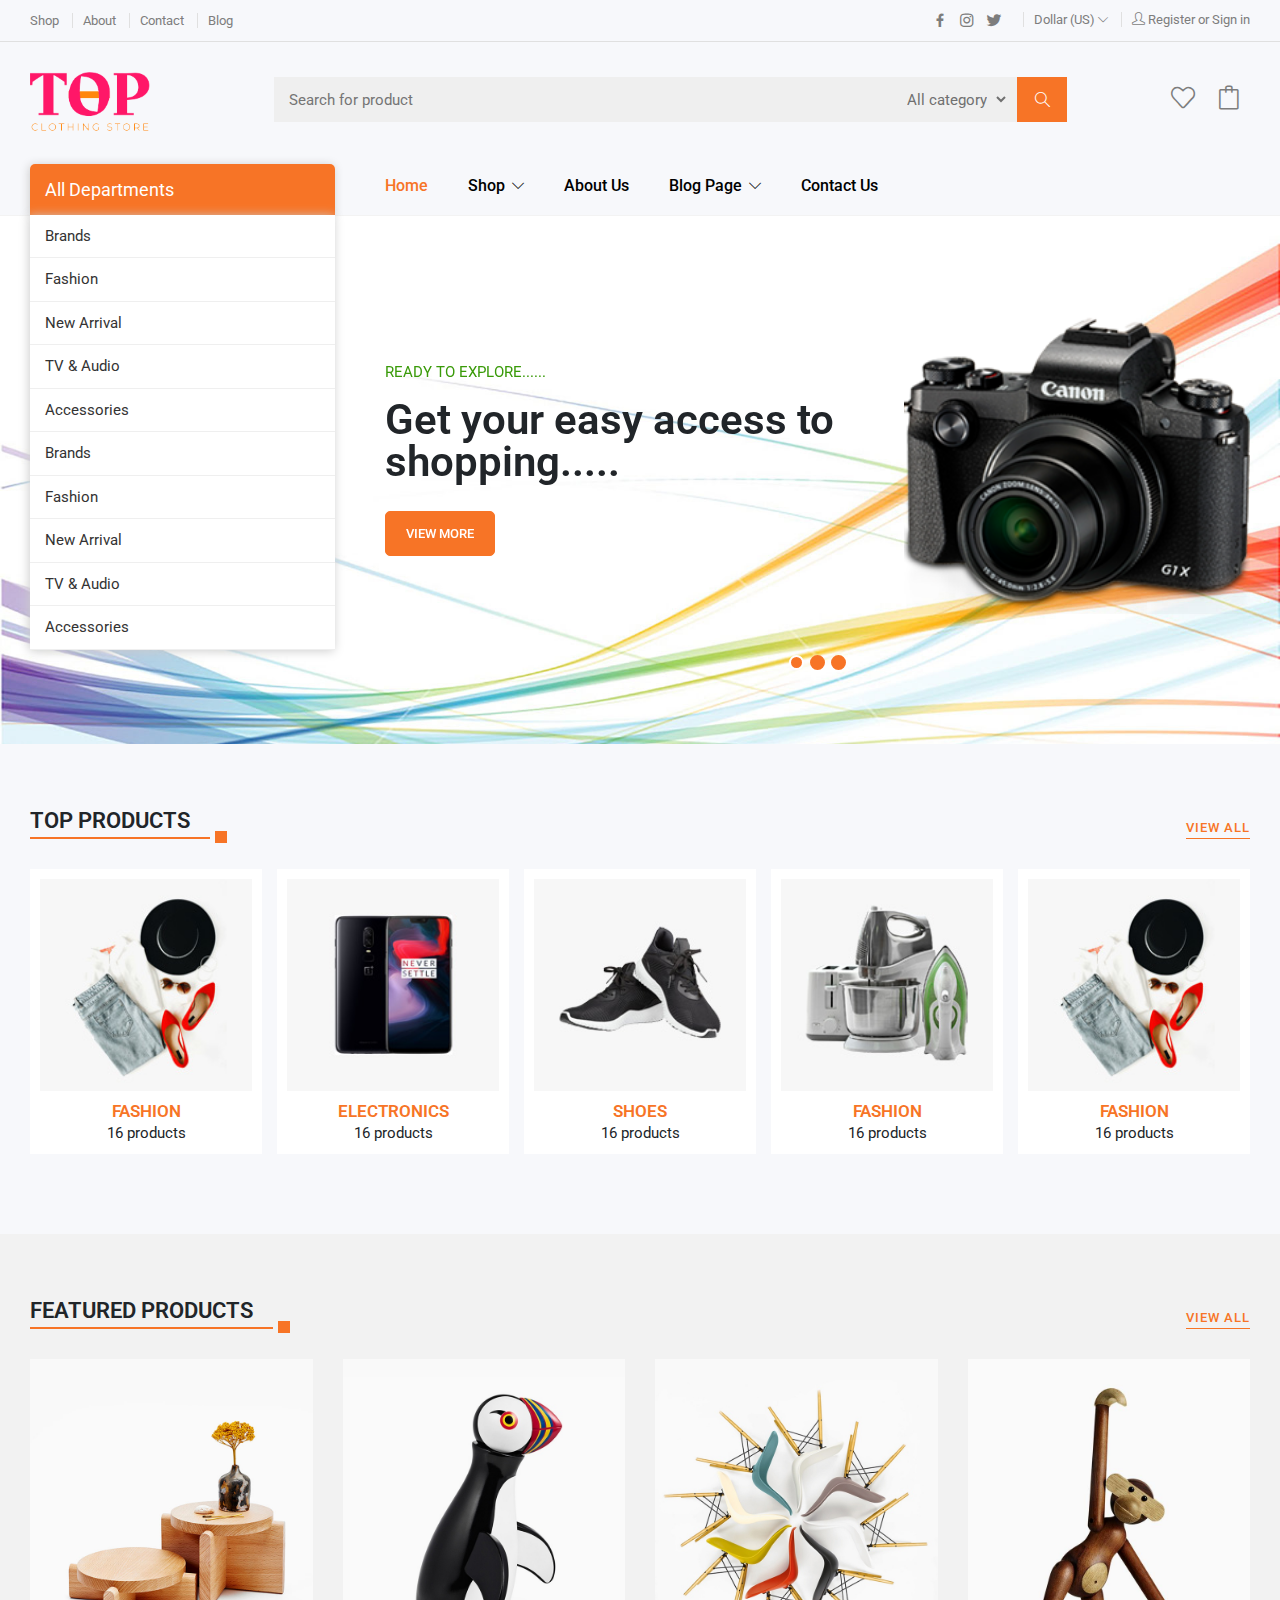
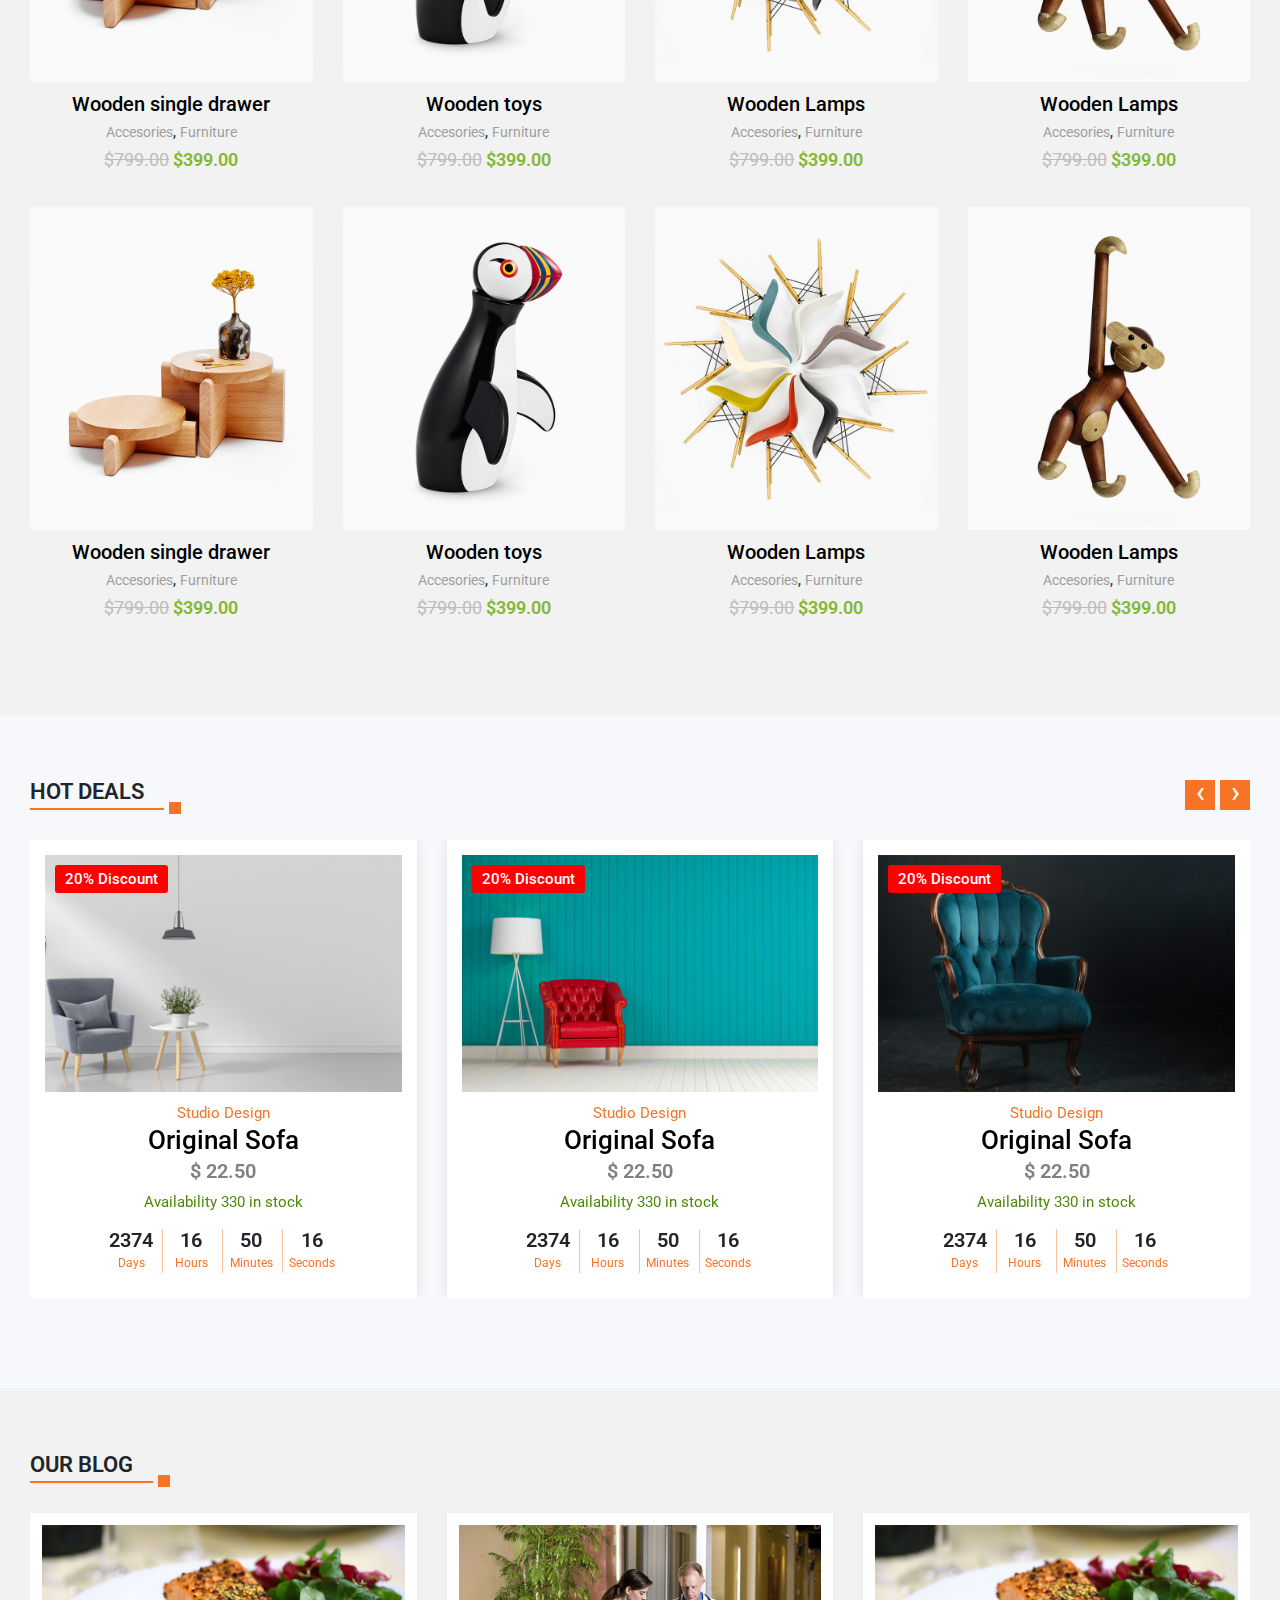
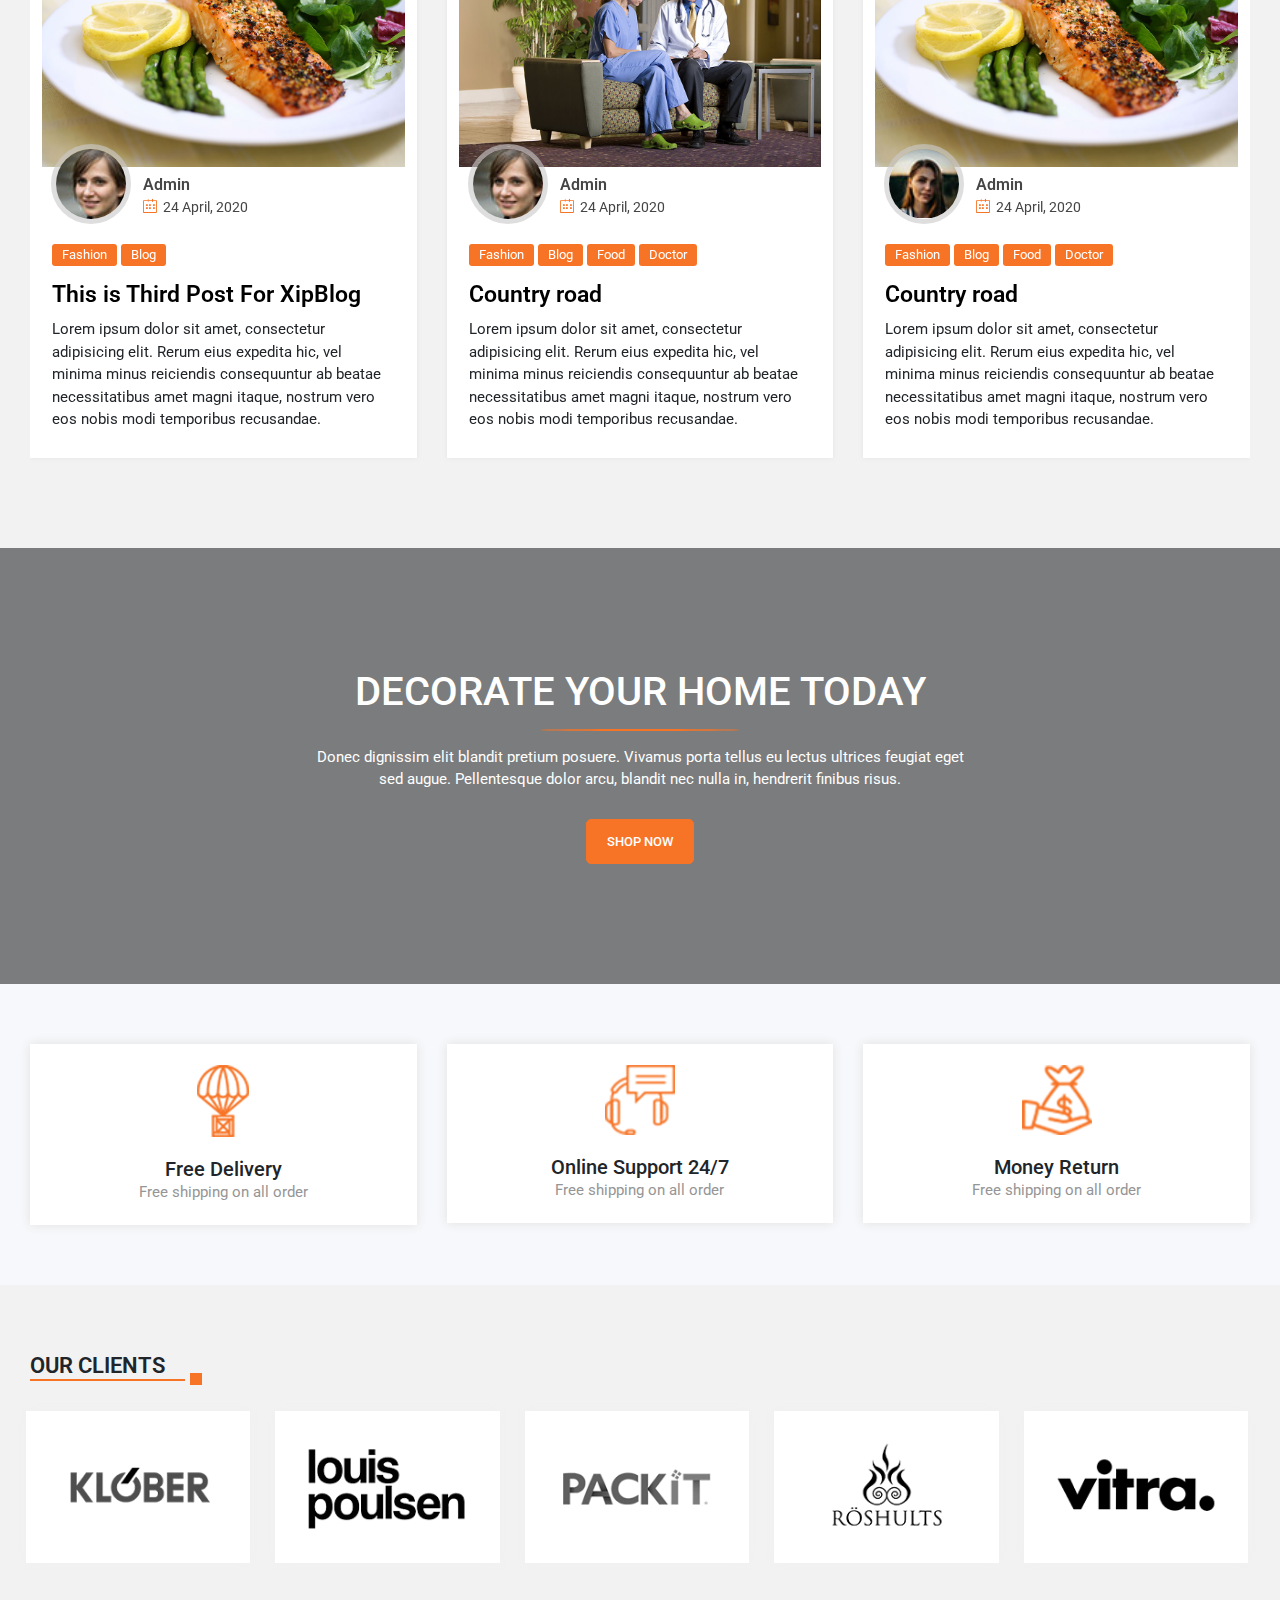
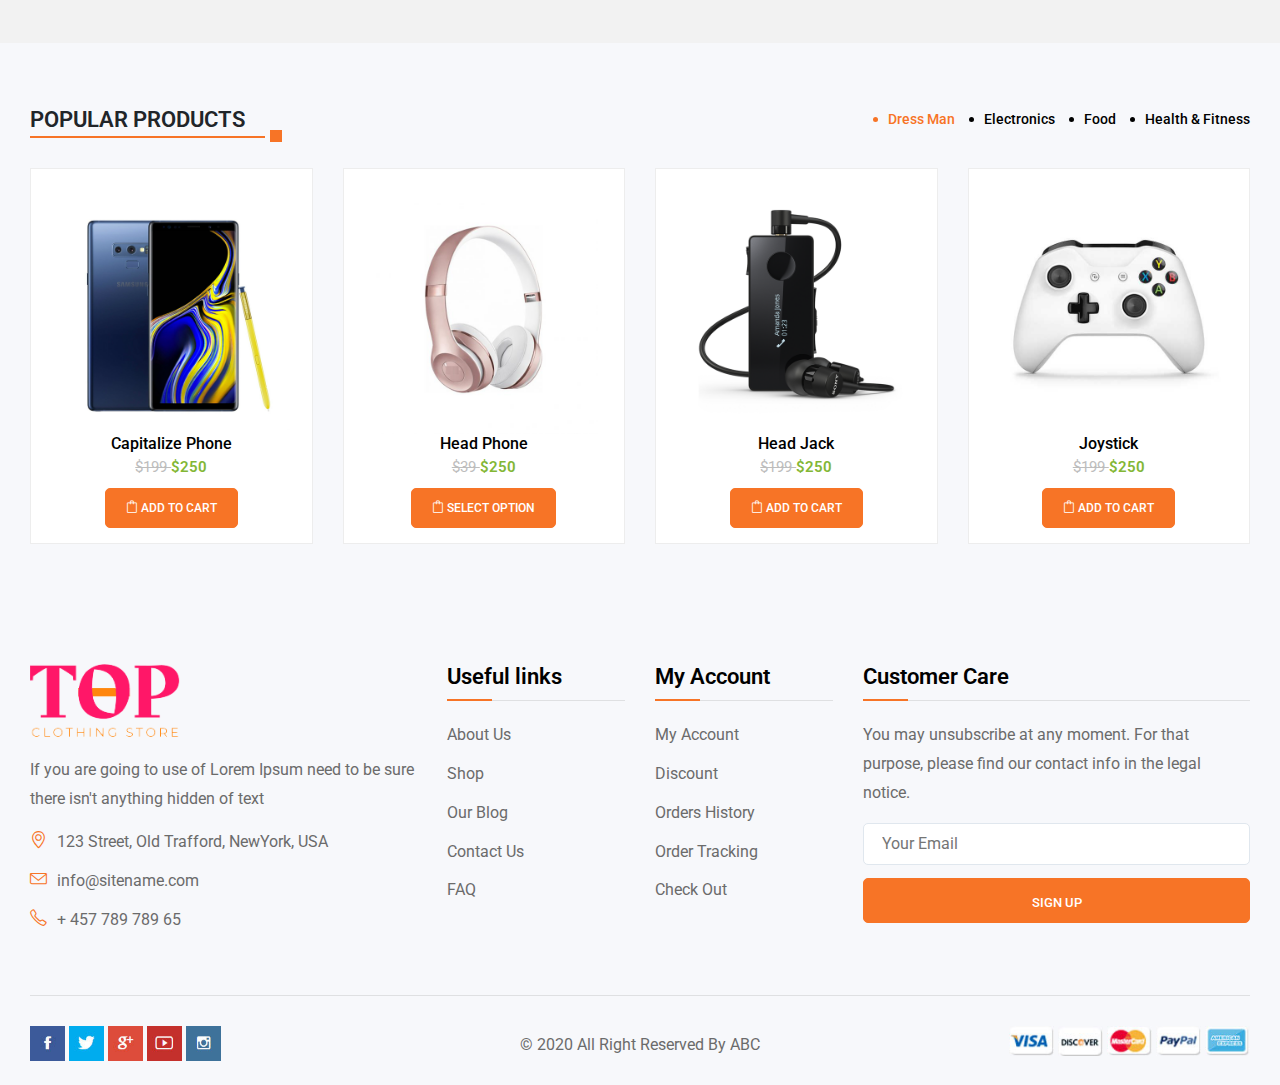
==== commit d6ccf777: "Changes make in above html and css" ====
--- a/index.html
+++ b/index.html
@@ -140,10 +140,15 @@
 								<i class="icon-heart"></i>
 							</a>
 						</div>
-						<div>
-							<a href="">
+						<div class="mini-cart">
+							<a href="#">
 								<i class="icon-bag"></i>
 							</a>
+							<div class="mini-cart-content">
+								<p>
+									There are no product.
+								</p>
+							</div>
 						</div>
 						<div class="togMenu">
 							<i class="icon-options-vertical"></i>
@@ -1779,9 +1784,6 @@
 				</div>
 			</div>
 		</div>
-
-
-
 	</main>
 
 	<footer class="footer-area">
--- a/css/style.css
+++ b/css/style.css
@@ -2182,3 +2182,47 @@
 .tab-wrapper .tab-nav ul li a:hover:before {
 	background: #F77426;
 }
+
+
+/*============================================================================================================================
+mini cart css
+============================================================================================================================*/ 
+.mini-cart {
+	position: relative;
+}
+
+.mini-cart-content {
+    margin: 0;
+    width: 350px;
+    top: 60px;
+    left: auto;
+    right: 0;
+    position: absolute;
+    opacity: 0;
+    visibility: hidden;
+    z-index: 1001;
+    text-align: left;
+    padding-top: 5px;
+    background: #fff;
+    box-shadow: 0 0 3.76px 0.24px rgba(0,0,0,.15);
+    padding: 20px;
+    -webkit-transform: rotateX(90deg);
+    transform: rotateX(90deg);
+    -webkit-transform-origin: center top 0;
+    -ms-transform-origin: center top 0;
+    transform-origin: center top 0;
+    -webkit-transition: all 0.5s ease 0s;
+    -o-transition: all 0.5s ease 0s;
+    transition: all 0.5s ease 0s;
+    font-size: 15px;
+    line-height: 1.1;
+}
+.mini-cart-content p {
+	margin-bottom: 0;
+}
+.mini-cart-content.cart-visible {
+    opacity: 1;
+    visibility: visible;
+    -webkit-transform: rotateX(0deg);
+    transform: rotateX(0deg);
+}--- a/css/responsive.css
+++ b/css/responsive.css
@@ -75,6 +75,9 @@
 	}
 	.header-address {
 		display: none;
+	}
+	.mini-cart-content {
+		right: -29px;
 	}
 }
 @media (max-width: 1024px) {
@@ -179,6 +182,7 @@
 	.single-prod-detail .content-imagin {
 		display: none;
 	}
+
 }
 
 @media (max-width: 640px) {
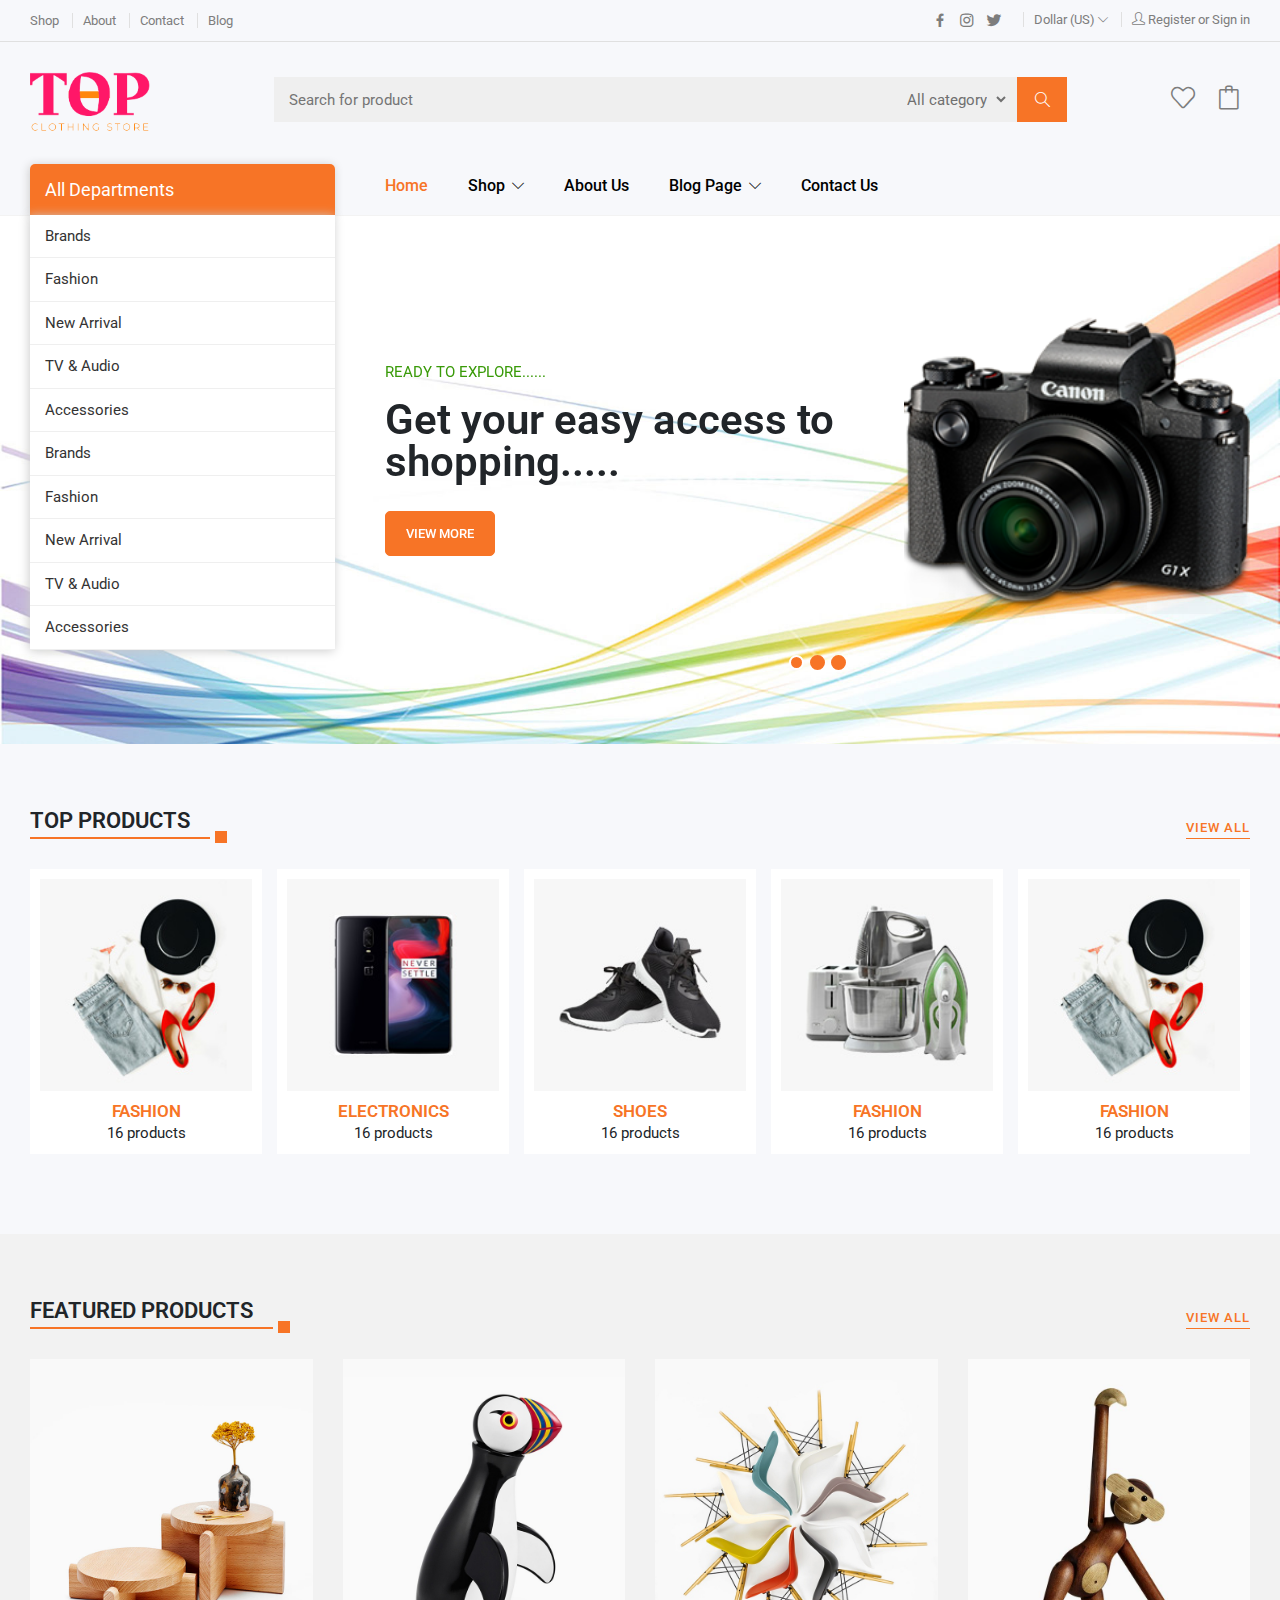
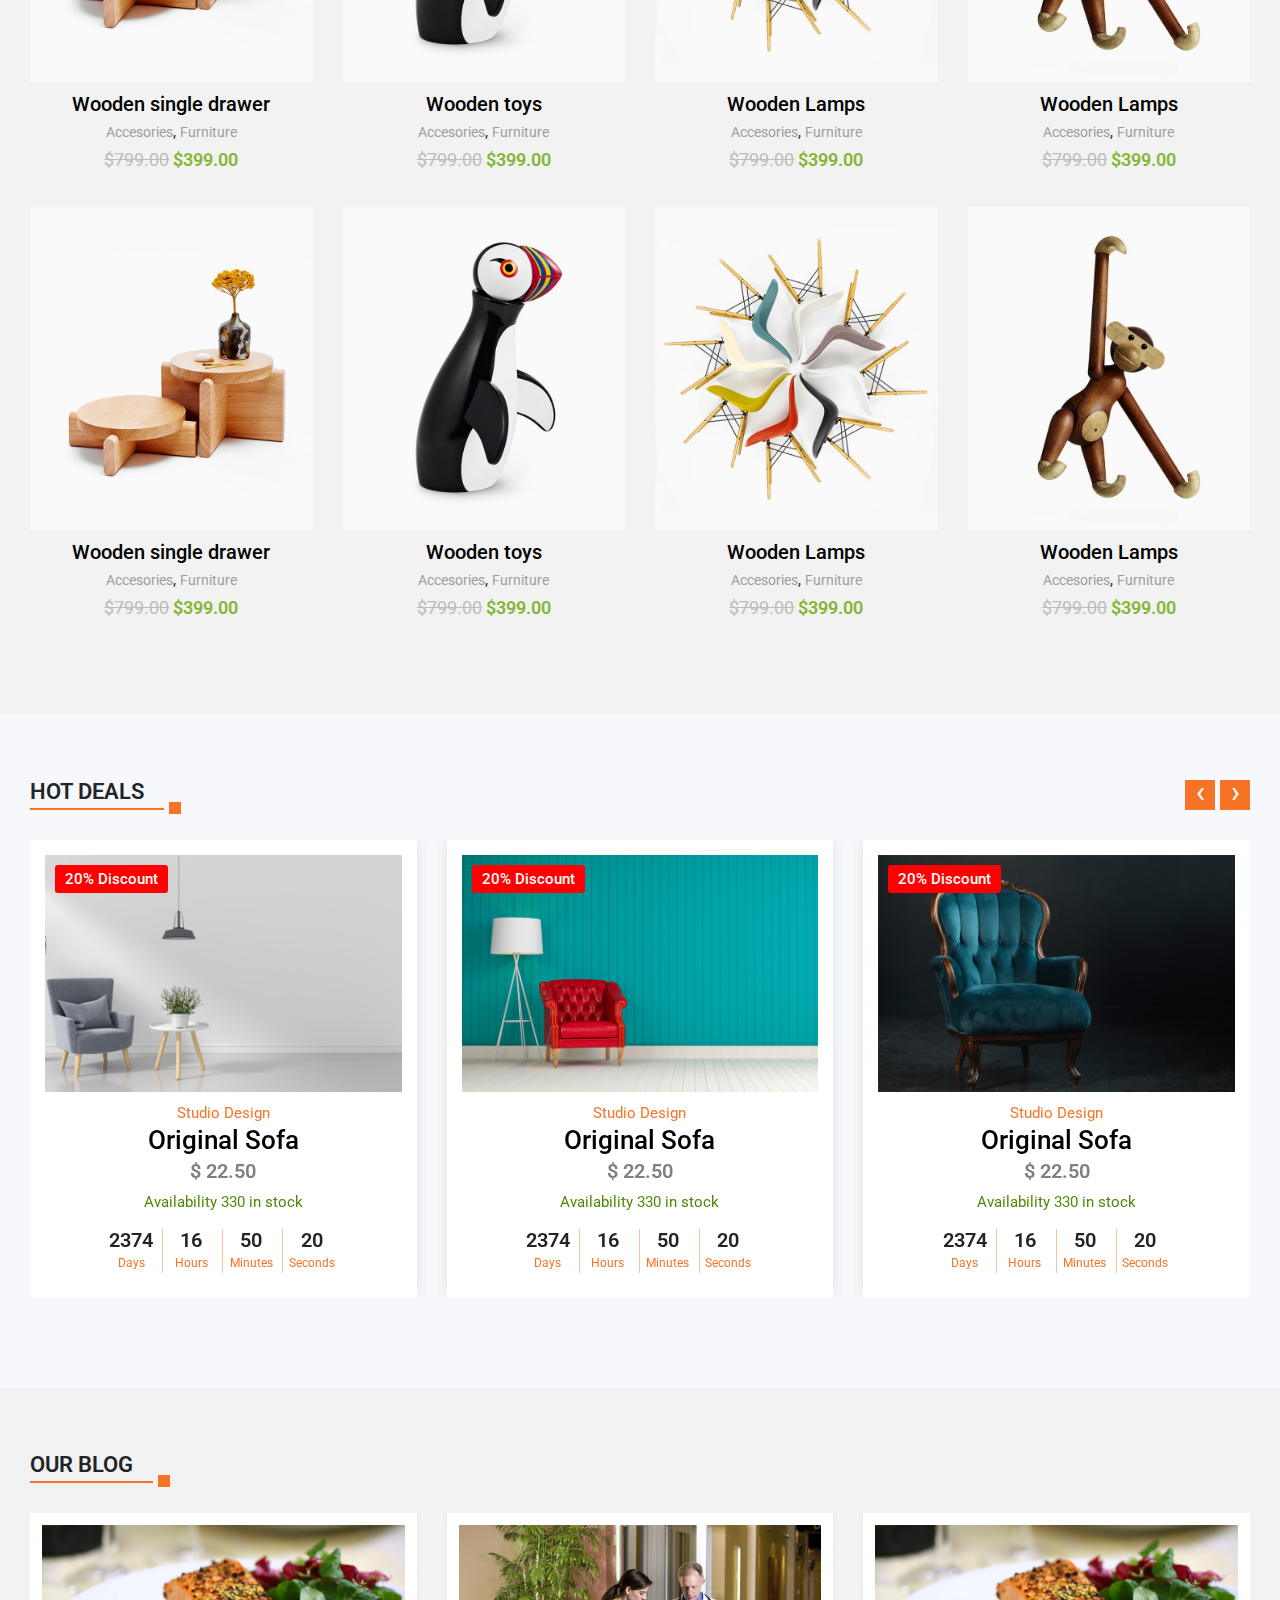
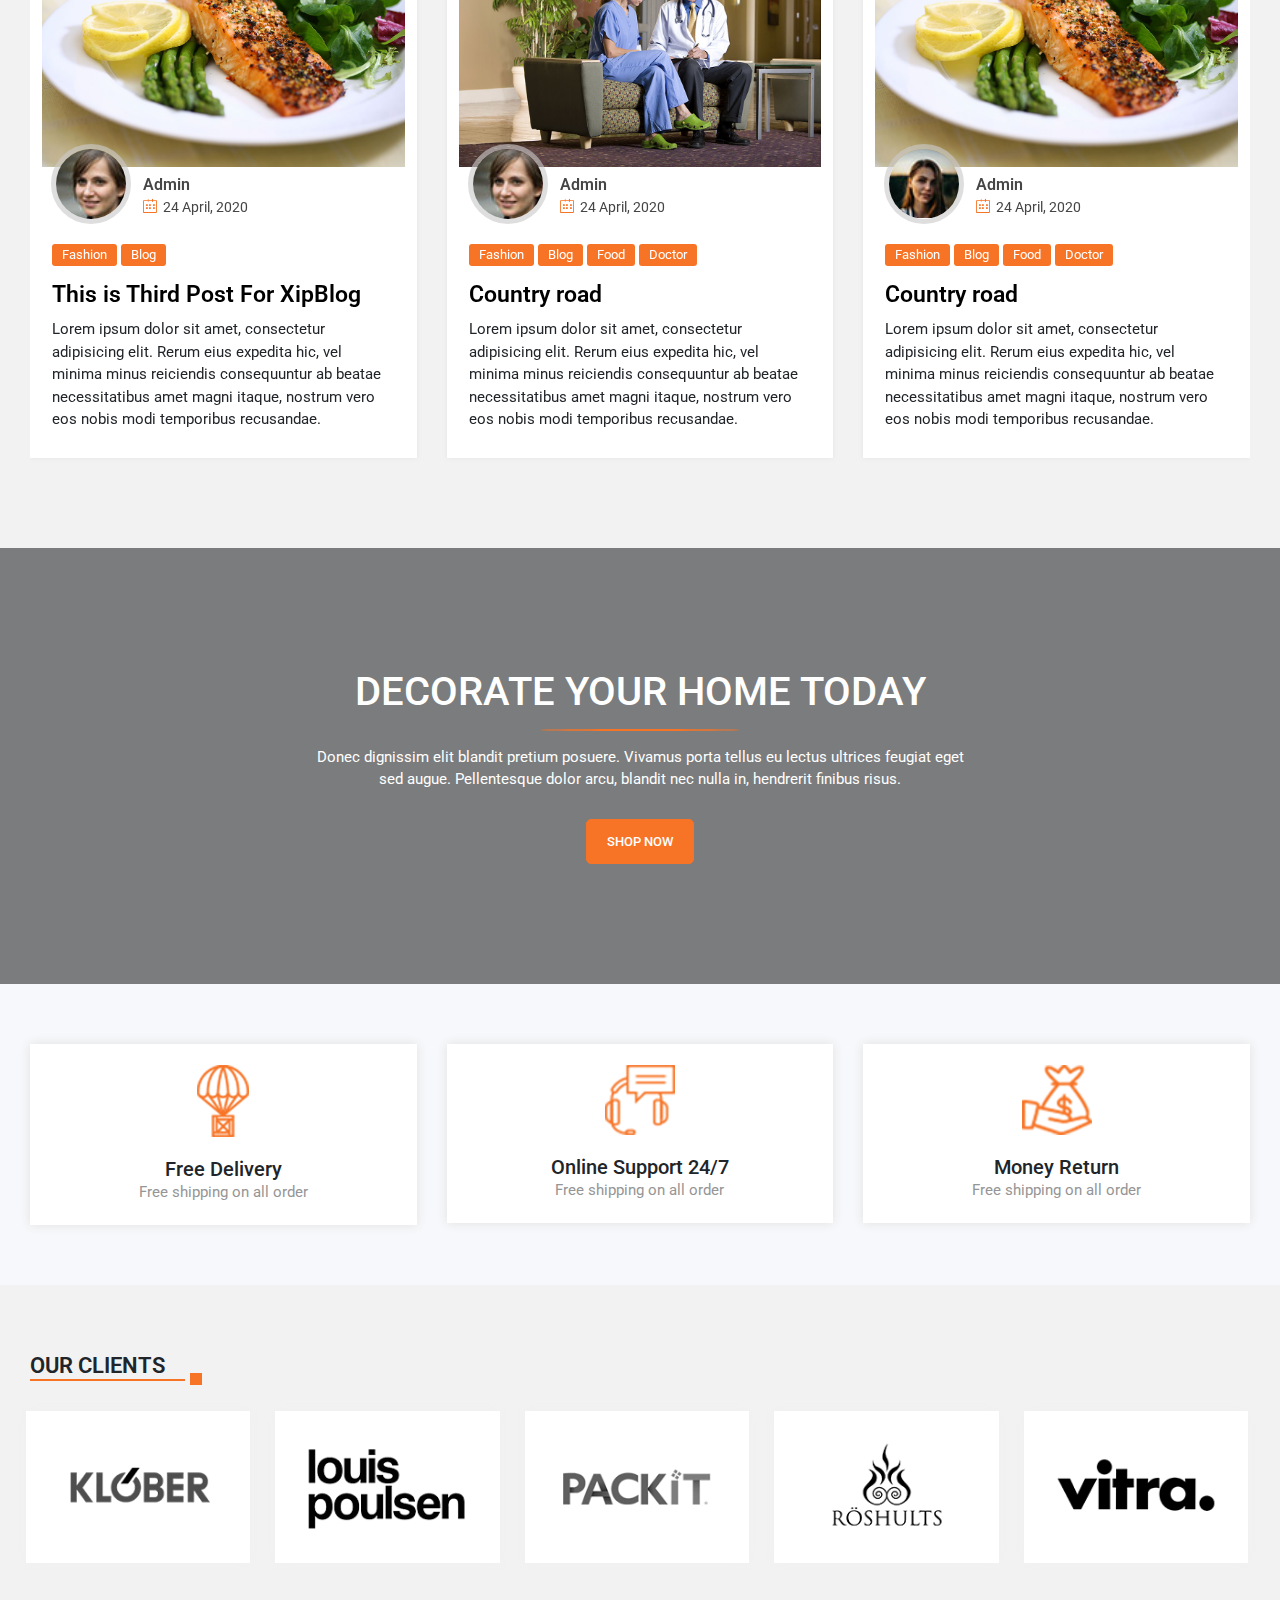
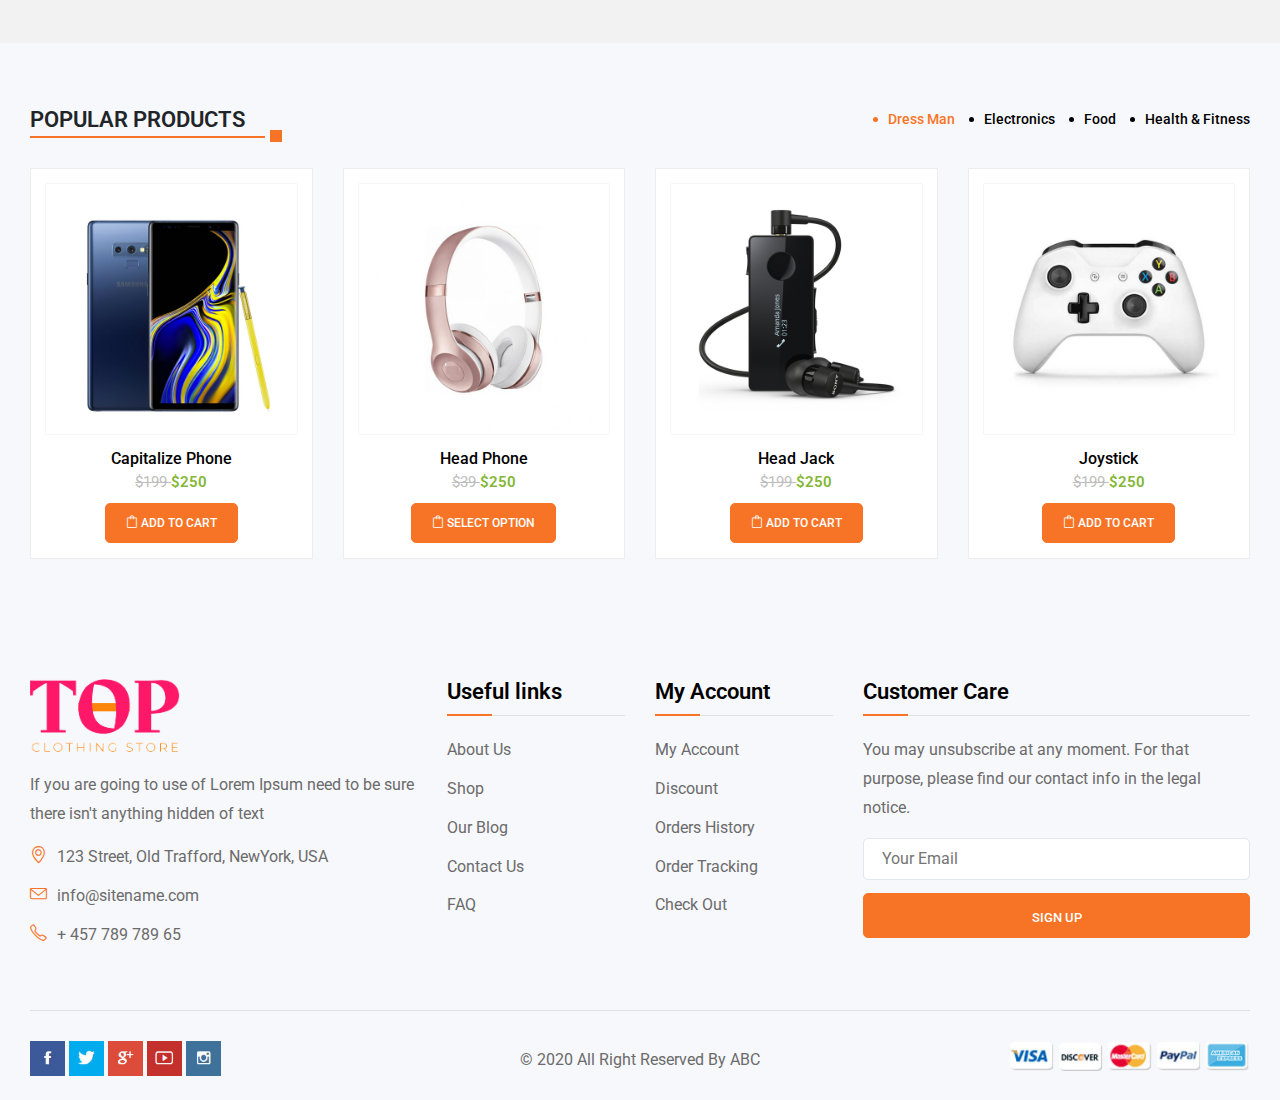
==== commit bfed4e5a: "changes" ====
--- a/index.html
+++ b/index.html
@@ -1365,7 +1365,7 @@
 				<div class="product-header">
 					<span>Popular PRODUCTS</span>
 				</div>
-				<div class="tab-wrapper">
+				<div class="tab-wrapper layout-1">
 					<div class="tab-nav">
 						<ul>
 							<li><a href="#tab1" rel="tab1" class="active">Dress Man</a></li>
@@ -1383,18 +1383,16 @@
 											<div class="img-holder">
 												<img src="images/prod-1.png" alt="image">
 												<div class="prod-hover">
-													<ul>
-														<li>
-															<a href="">
-																<i class="icon-magnifier"></i>
-															</a>
-														</li>
-														<li>
-															<a href="">
-																<i class="icon-heart"></i>
-															</a>
-														</li>
-													</ul>
+													<div class="icon-holder">
+														<a href="">
+															<i class="icon-magnifier"></i>
+														</a>
+													</div>
+													<div class="icon-holder">
+														<a href="">
+															<i class="icon-heart"></i>
+														</a>
+													</div>
 												</div>
 											</div>
 											<div class="prod-info">
@@ -1431,18 +1429,16 @@
 											<div class="img-holder">
 												<img src="images/prod-2.png" alt="image">
 												<div class="prod-hover">
-													<ul>
-														<li>
+														<div class="icon-holder">
 															<a href="">
 																<i class="icon-magnifier"></i>
 															</a>
-														</li>
-														<li>
+														</div>
+														<div class="icon-holder">
 															<a href="">
 																<i class="icon-heart"></i>
 															</a>
-														</li>
-													</ul>
+														</div>
 												</div>
 											</div>
 											<div class="prod-info">
@@ -1479,18 +1475,16 @@
 											<div class="img-holder">
 												<img src="images/prod-3.png" alt="image">
 												<div class="prod-hover">
-													<ul>
-														<li>
-															<a href="">
-																<i class="icon-magnifier"></i>
-															</a>
-														</li>
-														<li>
-															<a href="">
-																<i class="icon-heart"></i>
-															</a>
-														</li>
-													</ul>
+													<div class="icon-holder">
+														<a href="">
+															<i class="icon-magnifier"></i>
+														</a>
+													</div>
+													<div class="icon-holder">
+														<a href="">
+															<i class="icon-heart"></i>
+														</a>
+													</div>
 												</div>
 											</div>
 											<div class="prod-info">
@@ -1527,18 +1521,16 @@
 											<div class="img-holder">
 												<img src="images/prod-4.png" alt="image">
 												<div class="prod-hover">
-													<ul>
-														<li>
-															<a href="">
-																<i class="icon-magnifier"></i>
-															</a>
-														</li>
-														<li>
-															<a href="">
-																<i class="icon-heart"></i>
-															</a>
-														</li>
-													</ul>
+													<div class="icon-holder">
+														<a href="">
+															<i class="icon-magnifier"></i>
+														</a>
+													</div>
+													<div class="icon-holder">
+														<a href="">
+															<i class="icon-heart"></i>
+														</a>
+													</div>
 												</div>
 											</div>
 											<div class="prod-info">
@@ -1584,18 +1576,16 @@
 											<div class="img-holder">
 												<img src="images/prod-3.png" alt="image">
 												<div class="prod-hover">
-													<ul>
-														<li>
-															<a href="">
-																<i class="icon-magnifier"></i>
-															</a>
-														</li>
-														<li>
-															<a href="">
-																<i class="icon-heart"></i>
-															</a>
-														</li>
-													</ul>
+													<div class="icon-holder">
+														<a href="">
+															<i class="icon-magnifier"></i>
+														</a>
+													</div>
+													<div class="icon-holder">
+														<a href="">
+															<i class="icon-heart"></i>
+														</a>
+													</div>
 												</div>
 											</div>
 											<div class="prod-info">
@@ -1633,18 +1623,16 @@
 											<div class="img-holder">
 												<img src="images/prod-1.png" alt="image">
 												<div class="prod-hover">
-													<ul>
-														<li>
-															<a href="">
-																<i class="icon-magnifier"></i>
-															</a>
-														</li>
-														<li>
-															<a href="">
-																<i class="icon-heart"></i>
-															</a>
-														</li>
-													</ul>
+													<div class="icon-holder">
+														<a href="">
+															<i class="icon-magnifier"></i>
+														</a>
+													</div>
+													<div class="icon-holder">
+														<a href="">
+															<i class="icon-heart"></i>
+														</a>
+													</div>
 												</div>
 											</div>
 											<div class="prod-info">
@@ -1682,18 +1670,16 @@
 											<div class="img-holder">
 												<img src="images/prod-4.png" alt="image">
 												<div class="prod-hover">
-													<ul>
-														<li>
-															<a href="">
-																<i class="icon-magnifier"></i>
-															</a>
-														</li>
-														<li>
-															<a href="">
-																<i class="icon-heart"></i>
-															</a>
-														</li>
-													</ul>
+													<div class="icon-holder">
+														<a href="">
+															<i class="icon-magnifier"></i>
+														</a>
+													</div>
+													<div class="icon-holder">
+														<a href="">
+															<i class="icon-heart"></i>
+														</a>
+													</div>
 												</div>
 											</div>
 											<div class="prod-info">
@@ -1731,18 +1717,16 @@
 											<div class="img-holder">
 												<img src="images/prod-2.png" alt="image">
 												<div class="prod-hover">
-													<ul>
-														<li>
-															<a href="">
-																<i class="icon-magnifier"></i>
-															</a>
-														</li>
-														<li>
-															<a href="">
-																<i class="icon-heart"></i>
-															</a>
-														</li>
-													</ul>
+													<div class="icon-holder">
+														<a href="">
+															<i class="icon-magnifier"></i>
+														</a>
+													</div>
+													<div class="icon-holder">
+														<a href="">
+															<i class="icon-heart"></i>
+														</a>
+													</div>
 												</div>
 											</div>
 											<div class="prod-info">
--- a/css/style.css
+++ b/css/style.css
@@ -1998,24 +1998,33 @@
 }
 .lay-prod-wrap .img-holder {
 	position: relative;
+    box-shadow: 0 0 1px #c8c8c8;
+    margin-bottom: 15px;
 }
 .lay-prod-wrap .img-holder .prod-hover {
 	transition: all ease 0.3s;
-	-webkit-transition: all ease 0.3s;
-	opacity: 0;
-	visibility: hidden;
-	position: absolute;
+    -webkit-transition: all ease 0.3s;
+    opacity: 0;
+    visibility: hidden;
+    position: absolute;
+    width: 100%;
+    text-align: center;
+    position: absolute;
+	top: 50%;
+	left: 50%;
+	transform: translate(-50%, -50%);
+	-webkit-transform: translate(-50%, -50%);
 }
 .lay-prod-wrap:hover .img-holder .prod-hover {
 	opacity: 1;
 	visibility: visible;
 }
-.lay-prod-wrap .img-holder .prod-hover ul li {
+.lay-prod-wrap .img-holder .prod-hover div.icon-holder {
 	display: inline-block;
 	vertical-align: middle;
 	margin: 0 3px;
 }
-.lay-prod-wrap .img-holder .prod-hover ul li a {
+.lay-prod-wrap .img-holder .prod-hover div.icon-holder a {
 	background: #f77426;
     height: 35px;
     width: 35px;
@@ -2026,15 +2035,8 @@
     border-radius: 3px;
     -webkit-border-radius: 3px;
 }
-.lay-prod-wrap .img-holder .prod-hover ul li a:hover {
+.lay-prod-wrap .img-holder .prod-hover div.icon-holder a:hover {
 	margin-top: -5px;
-}
-.lay-prod-wrap .img-holder .prod-hover {
-	position: absolute;
-	top: 50%;
-	left: 50%;
-	transform: translate(-50%, -50%);
-	-webkit-transform: translate(-50%, -50%);
 }
 .lay-prod-wrap .prod-info {
 	text-align: center;
@@ -2143,26 +2145,26 @@
 /*============================================================================================================================
 tab
 ============================================================================================================================*/ 
-.tab-wrapper {
-	position: relative;
-}
-.tab-wrapper .tab-nav ul li {
+.tab-wrapper.layout-1 {
+	position: relative;
+}
+.tab-wrapper.layout-1 .tab-nav ul li {
 	display: inline-block;
 	vertical-align: middle;
 	margin-left: 10px;
 }
-.tab-wrapper .tab-nav {
+.tab-wrapper.layout-1 .tab-nav {
 	position: absolute;
     top: -60px;
     right: 0;
 }
-.tab-wrapper .tab-nav ul li a {
+.tab-wrapper.layout-1 .tab-nav ul li a {
 	font-size: 14px;
 	font-weight: 500;
 	position: relative;
 	padding-left: 15px;
 }
-.tab-wrapper .tab-nav ul li a:before {
+.tab-wrapper.layout-1 .tab-nav ul li a:before {
 	content: '';
     position: absolute;
     left: 0;
@@ -2175,12 +2177,44 @@
     transition: all ease 0.3s;
     -webkit-transition: all ease 0.3s;
 }
-.tab-wrapper .tab-nav ul li a.active {
+.tab-wrapper.layout-1 .tab-nav ul li a.active {
 	color: #F77426;
 }
-.tab-wrapper .tab-nav ul li a.active:before,
-.tab-wrapper .tab-nav ul li a:hover:before {
+.tab-wrapper.layout-1 .tab-nav ul li a.active:before,
+.tab-wrapper.layout-1 .tab-nav ul li a:hover:before {
 	background: #F77426;
+}
+
+.tab-wrapper.layout-2 {
+	overflow: hidden;
+	background: #fff;
+}
+.tab-wrapper.layout-2 .tab-nav,
+.tab-wrapper.layout-2 .tab-entry {
+	float: left;
+}
+.tab-wrapper.layout-2 .tab-nav {
+	max-width: 250px;
+    width: 100%;
+    background: #fff;
+    border-right: 1px solid #ededed;
+    min-height: 440px;
+}
+.tab-wrapper.layout-2 .tab-entry {
+	width: calc(100% - 250px);
+	width: -webkit-calc(100% - 250px);
+	width: -ms-calc(100% - 250px);
+    padding: 20px;
+}
+.tab-wrapper.layout-2 .tab-nav ul li a {
+	display: block;
+    padding: 10px 15px;
+    border-bottom: 1px solid #ededed;
+    border-right: 0;
+}
+.tab-wrapper.layout-2 .tab-nav ul li a.active {
+	border-left: 5px solid #F77426;
+	color: #F77426;
 }
 
 
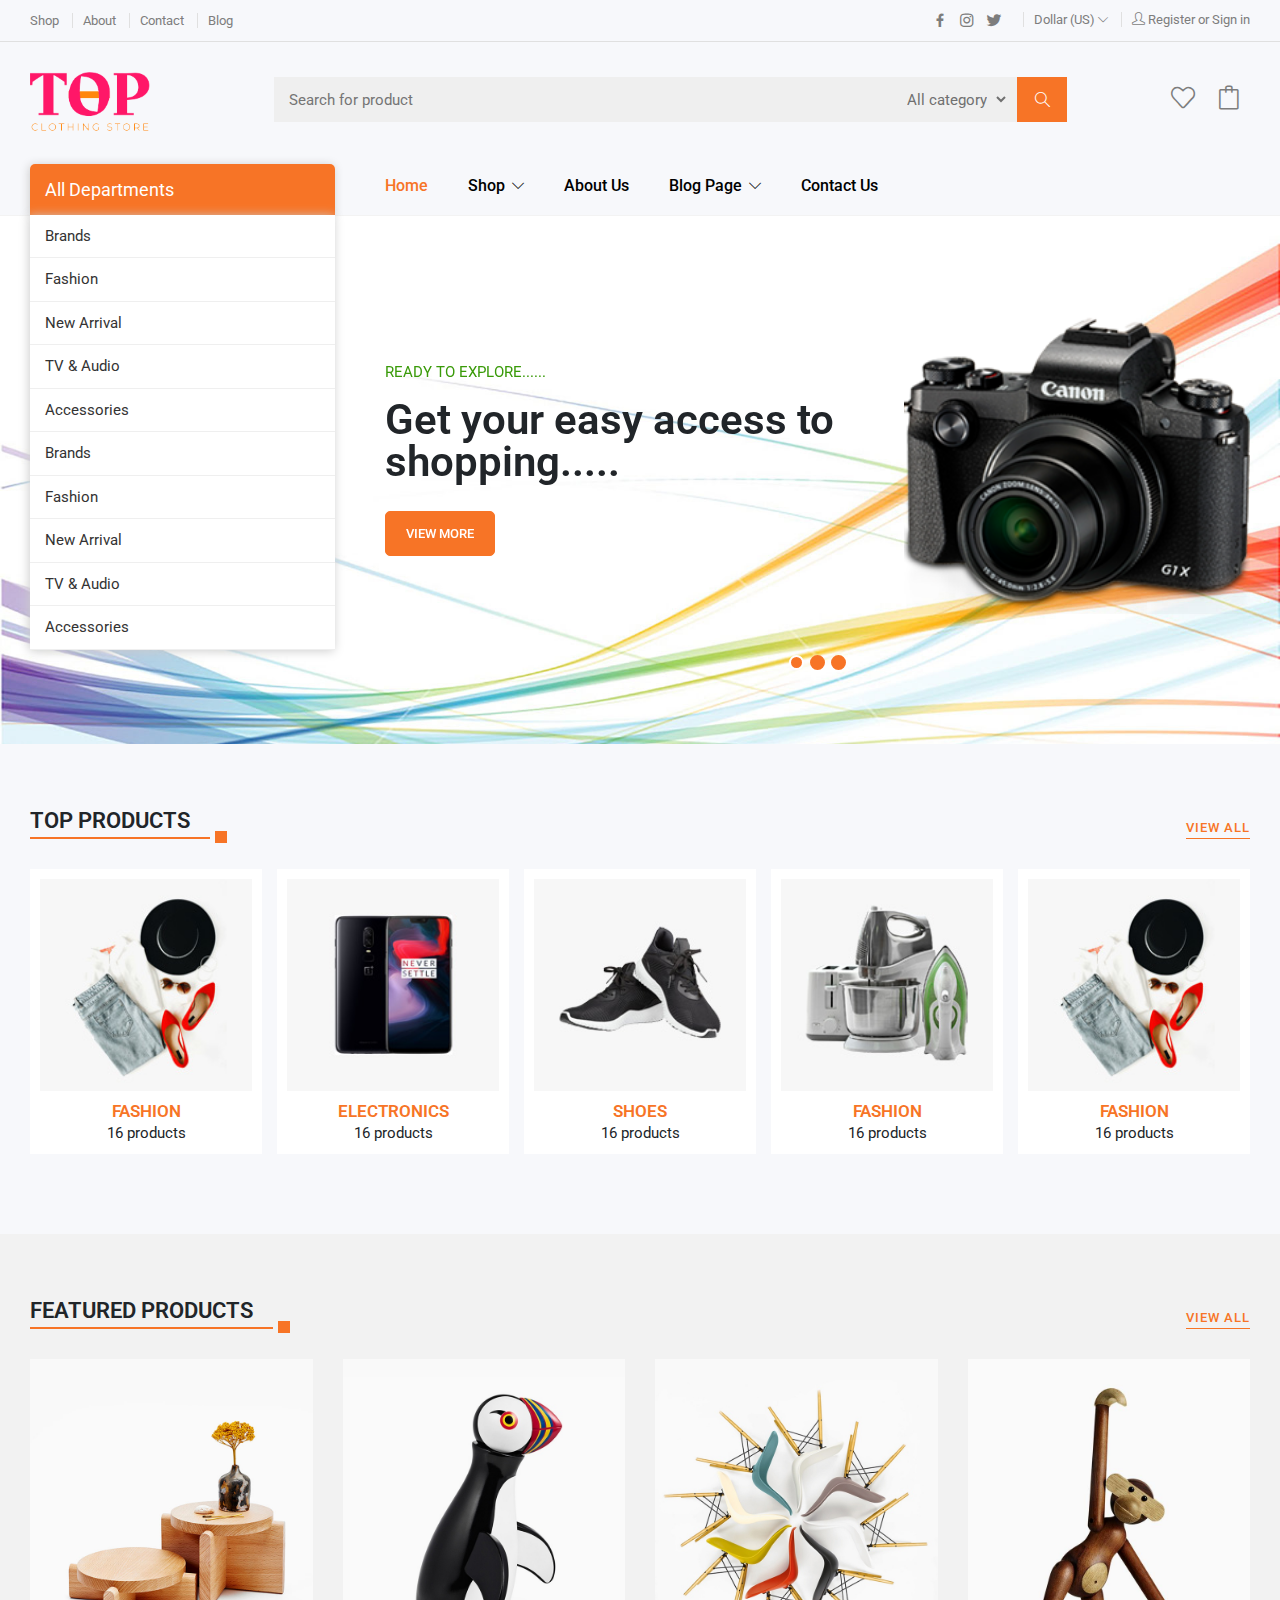
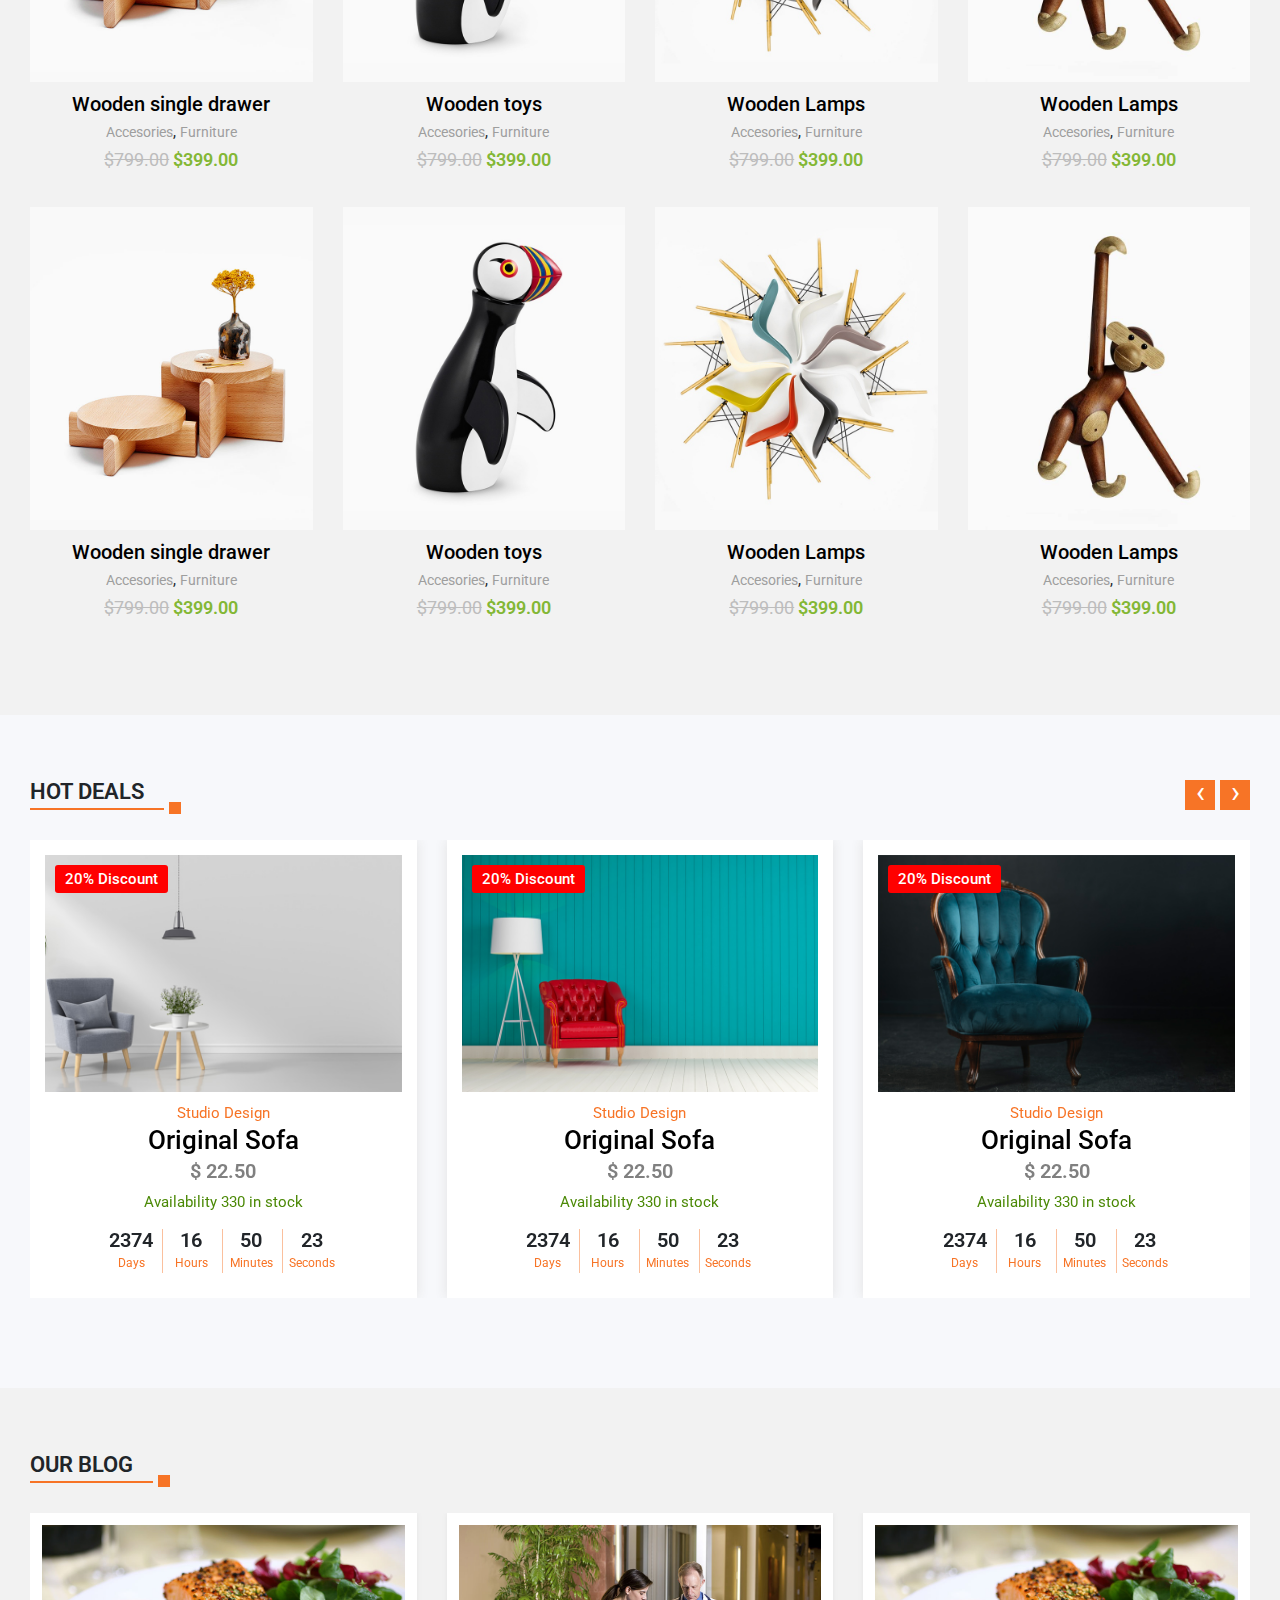
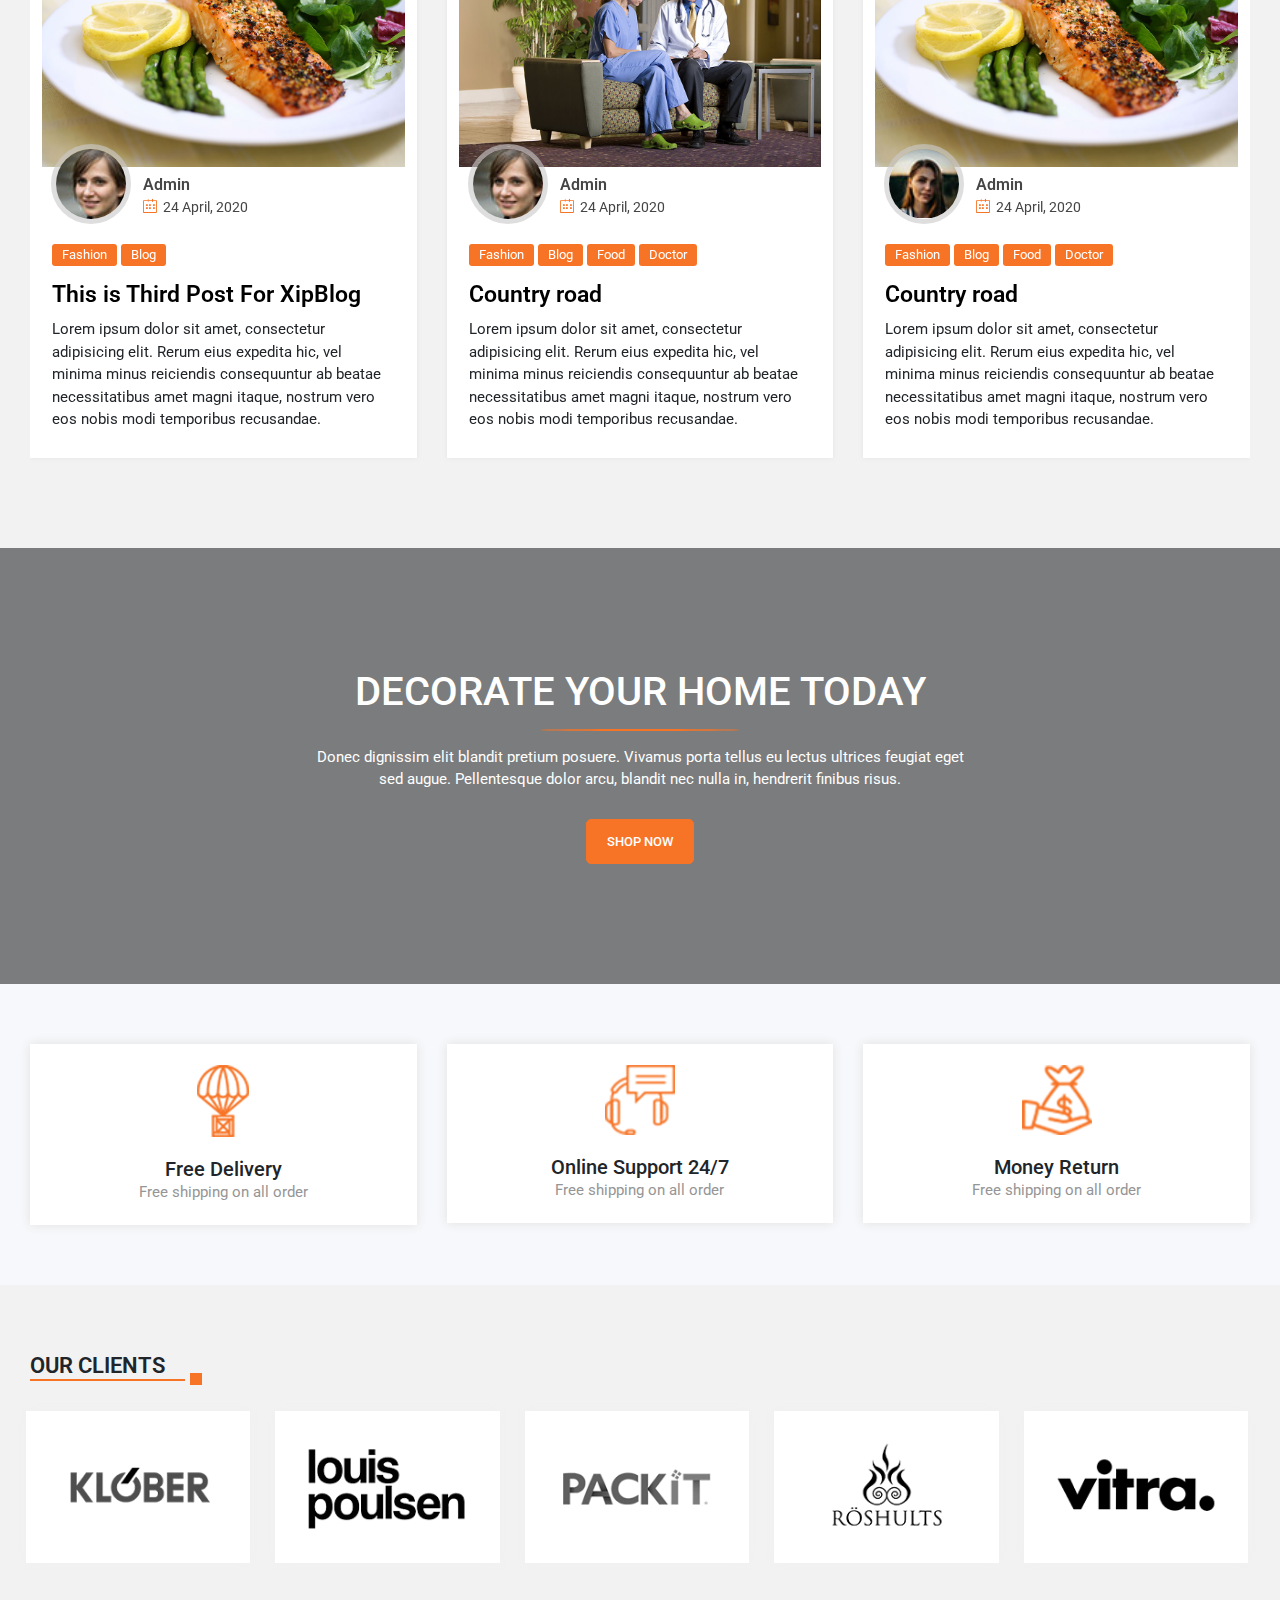
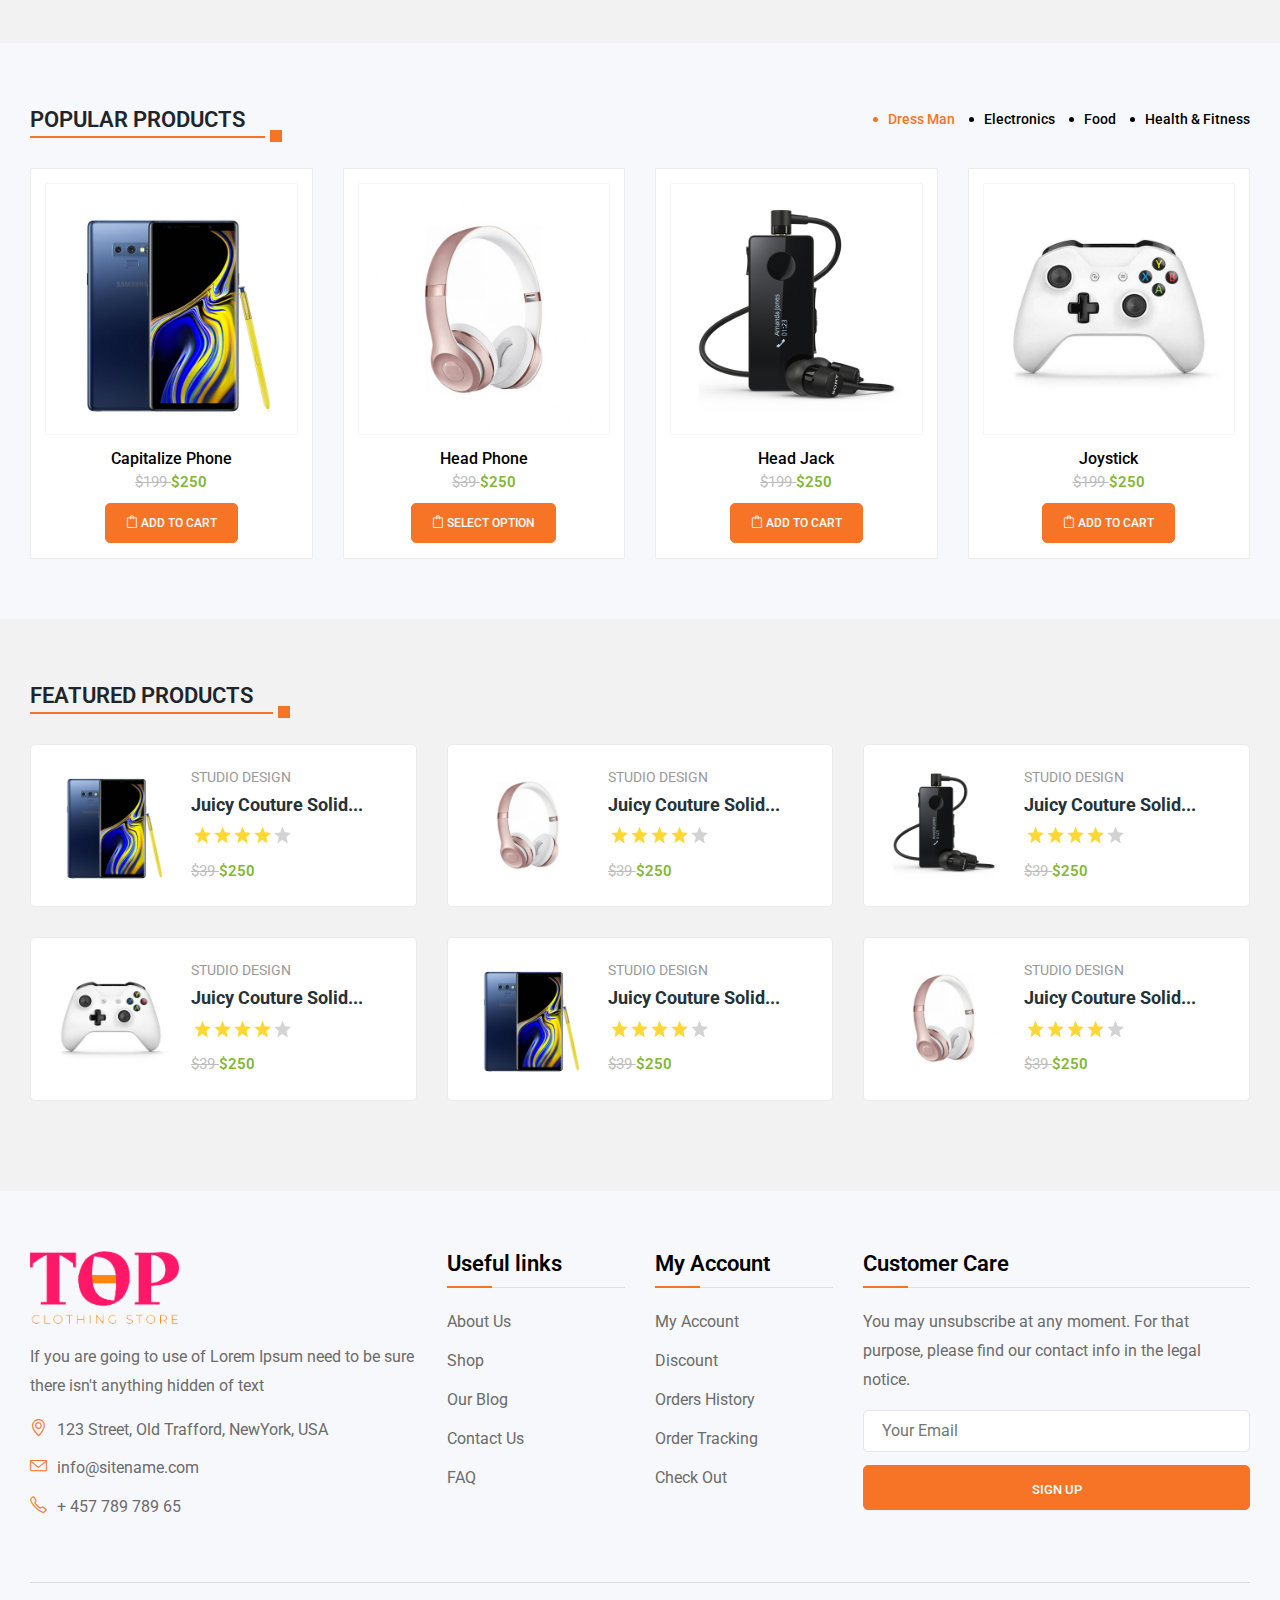
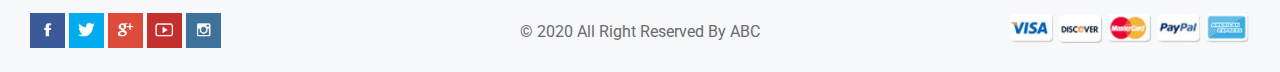
==== commit a4c713a3: "added new widget for free theme" ====
--- a/index.html
+++ b/index.html
@@ -10,7 +10,7 @@
 
 
 	<meta name="keywords" content="HTML5 Template" />
-	<meta name="description" content="Mentalk - Responsive HTML5 Template">
+	<meta name="description" content="Responsive HTML5 Template">
 	<meta name="author" content="">
 
 	<!-- Mobile Metas -->
@@ -31,6 +31,7 @@
 	<link rel="stylesheet" href="css/nice-select.css">
 	<link rel="stylesheet" href="css/owl.carousel.min.css">
 	<link rel="stylesheet" href="css/animate.css">
+	<link rel="stylesheet" href="css/star-rating-svg.css">
 	<link rel="stylesheet" href="css/style.css">
 	<link rel="stylesheet" href="css/responsive.css">
 
@@ -1765,6 +1766,229 @@
 							asdadasd adkasdasd
 						</div>
 					</div>
+				</div>
+			</div>
+		</div>
+
+		<div class="section_padd60 section-bg1">
+			<div class="container">
+				<div class="product-header">
+					<span>featured PRODUCTS</span>
+				</div>
+
+				<div class="featured-product">
+					<div class="row">
+						<div class="col-lg-4 col-md-6 col-sm-6">
+							<div class="list-product">
+								<div class="img-block">
+									<img src="images/prod-1.png" alt="image">
+								</div>
+								<div class="product-doc">
+									<a href="#" class="inner-link">
+										<span>STUDIO DESIGN</span>
+									</a>
+									<h2>
+										<a href="#">
+											Juicy Couture Solid...									
+										</a>
+									</h2>
+									<div class="rating">
+										
+									</div>
+									<div class="pricing-meta">
+		                            	<span class="price">
+											<del>
+												<span>
+													$39
+												</span>
+											</del> 
+											<ins>
+												<span>
+													$250
+												</span>
+											</ins>
+										</span> 	  
+		                            </div>
+								</div>
+							</div>
+						</div>
+
+						<div class="col-lg-4 col-md-6 col-sm-6">
+							<div class="list-product">
+								<div class="img-block">
+									<img src="images/prod-2.png" alt="image">
+								</div>
+								<div class="product-doc">
+									<a href="#" class="inner-link">
+										<span>STUDIO DESIGN</span>
+									</a>
+									<h2>
+										<a href="#">
+											Juicy Couture Solid...									
+										</a>
+									</h2>
+									<div class="rating">
+										
+									</div>
+									<div class="pricing-meta">
+		                            	<span class="price">
+											<del>
+												<span>
+													$39
+												</span>
+											</del> 
+											<ins>
+												<span>
+													$250
+												</span>
+											</ins>
+										</span> 	  
+		                            </div>
+								</div>
+							</div>
+						</div>
+
+						<div class="col-lg-4 col-md-6 col-sm-6">
+							<div class="list-product">
+								<div class="img-block">
+									<img src="images/prod-3.png" alt="image">
+								</div>
+								<div class="product-doc">
+									<a href="#" class="inner-link">
+										<span>STUDIO DESIGN</span>
+									</a>
+									<h2>
+										<a href="#">
+											Juicy Couture Solid...									
+										</a>
+									</h2>
+									<div class="rating">
+										
+									</div>
+									<div class="pricing-meta">
+		                            	<span class="price">
+											<del>
+												<span>
+													$39
+												</span>
+											</del> 
+											<ins>
+												<span>
+													$250
+												</span>
+											</ins>
+										</span> 	  
+		                            </div>
+								</div>
+							</div>
+						</div>
+
+						<div class="col-lg-4 col-md-6 col-sm-6">
+							<div class="list-product">
+								<div class="img-block">
+									<img src="images/prod-4.png" alt="image">
+								</div>
+								<div class="product-doc">
+									<a href="#" class="inner-link">
+										<span>STUDIO DESIGN</span>
+									</a>
+									<h2>
+										<a href="#">
+											Juicy Couture Solid...									
+										</a>
+									</h2>
+									<div class="rating">
+										
+									</div>
+									<div class="pricing-meta">
+		                            	<span class="price">
+											<del>
+												<span>
+													$39
+												</span>
+											</del> 
+											<ins>
+												<span>
+													$250
+												</span>
+											</ins>
+										</span> 	  
+		                            </div>
+								</div>
+							</div>
+						</div>
+
+						<div class="col-lg-4 col-md-6 col-sm-6">
+							<div class="list-product">
+								<div class="img-block">
+									<img src="images/prod-1.png" alt="image">
+								</div>
+								<div class="product-doc">
+									<a href="#" class="inner-link">
+										<span>STUDIO DESIGN</span>
+									</a>
+									<h2>
+										<a href="#">
+											Juicy Couture Solid...									
+										</a>
+									</h2>
+									<div class="rating">
+										
+									</div>
+									<div class="pricing-meta">
+		                            	<span class="price">
+											<del>
+												<span>
+													$39
+												</span>
+											</del> 
+											<ins>
+												<span>
+													$250
+												</span>
+											</ins>
+										</span> 	  
+		                            </div>
+								</div>
+							</div>
+						</div>
+
+						<div class="col-lg-4 col-md-6 col-sm-6">
+							<div class="list-product">
+								<div class="img-block">
+									<img src="images/prod-2.png" alt="image">
+								</div>
+								<div class="product-doc">
+									<a href="#" class="inner-link">
+										<span>STUDIO DESIGN</span>
+									</a>
+									<h2>
+										<a href="#">
+											Juicy Couture Solid...									
+										</a>
+									</h2>
+									<div class="rating">
+										
+									</div>
+									<div class="pricing-meta">
+		                            	<span class="price">
+											<del>
+												<span>
+													$39
+												</span>
+											</del> 
+											<ins>
+												<span>
+													$250
+												</span>
+											</ins>
+										</span> 	  
+		                            </div>
+								</div>
+							</div>
+						</div>
+					</div>
+					
 				</div>
 			</div>
 		</div>
@@ -2257,6 +2481,7 @@
 	<script src="js/owl.carousel.min.js"></script>
 	<script src="js/jquery.plugin.js"></script>
 	<script src="js/jquery.countdown.js"></script>
+	<script src="js/jquery.star-rating-svg.js"></script>
 	<script src="js/main.js"></script>
 </body>
 </html>--- a/css/star-rating-svg.css
+++ b/css/star-rating-svg.css
@@ -0,0 +1,38 @@
+.jq-stars {
+  display: inline-block;
+}
+
+.jq-rating-label {
+  font-size: 22px;
+  display: inline-block;
+  position: relative;
+  vertical-align: top;
+  font-family: helvetica, arial, verdana;
+}
+
+.jq-star {
+  width: 100px;
+  height: 100px;
+  display: inline-block;
+  cursor: pointer;
+}
+
+.jq-star-svg {
+  padding-left: 3px;
+  width: 100%;
+  height: 100% ;
+}
+
+.jq-star:hover .fs-star-svg path {
+}
+
+.jq-star-svg path {
+  /* stroke: #000; */
+  stroke-linejoin: round;
+}
+
+/* un-used */
+.jq-shadow {
+  -webkit-filter: drop-shadow( -2px -2px 2px #888 );
+  filter: drop-shadow( -2px -2px 2px #888 );
+}
--- a/css/style.css
+++ b/css/style.css
@@ -1809,7 +1809,8 @@
     text-transform: capitalize;
     font-size: 14px;
 }
-.wrapp-product-price .price {
+.wrapp-product-price .price,
+.pricing-meta .price {
     display: block;
     margin-bottom: 10px;
     font-size: 18px;
@@ -1817,10 +1818,12 @@
     font-weight: 600;
     color: #83b735;
 }
-.wrapp-product-price .price ins {
+.wrapp-product-price .price ins,
+.pricing-meta .price ins {
 	text-decoration: none;
 }
-.wrapp-product-price .price del {
+.wrapp-product-price .price del,
+.pricing-meta .price del {
 	color: #BDBDBD;
     font-weight: 400;
 }
@@ -2050,7 +2053,8 @@
     font-size: 12px;
     margin-top: 0;
 }
-.lay-prod-wrap .prod-info .wrapp-product-price .price {
+.lay-prod-wrap .prod-info .wrapp-product-price .price,
+.pricing-meta .price {
 	font-size: 15px;
 }
 
@@ -2216,7 +2220,47 @@
 	border-left: 5px solid #F77426;
 	color: #F77426;
 }
-
+.tab-wrapper.layout-2 .owl-nav {
+	position: absolute;
+	width: 100%;
+	top: 50%;
+	transform: translateY(-50%);
+	-webkit-transform: translateY(-50%);
+}
+.tab-wrapper.layout-2 .owl-nav button {
+	position: absolute;
+	display: inline-block;
+	height: 35px;
+	width: 35px;
+	background: #F77426;
+	transition: all ease 0.5s;
+	-webkit-transition: all ease 0.5s;
+	opacity: 0;
+	visibility: hidden;
+}
+.tab-wrapper.layout-2 .tab-entry:hover .owl-nav button {
+	opacity: 1;
+	visibility: visible;
+}
+.tab-wrapper.layout-2 .owl-nav .owl-next {
+	right: 10px;
+}
+.tab-wrapper.layout-2 .owl-nav .owl-prev {
+	left: 10px;
+}
+.tab-wrapper.layout-2 .owl-nav button span {
+	font-size: 0;
+	position: relative;
+}
+.tab-wrapper.layout-2 .owl-nav button span:before {
+	content: '\e605';
+	font-family: simple-line-icons;
+	font-size: 18px;
+	color: #fff;
+}
+.tab-wrapper.layout-2 .owl-nav button.owl-next span:before {
+	content: '\e606';
+}
 
 /*============================================================================================================================
 mini cart css
@@ -2259,4 +2303,71 @@
     visibility: visible;
     -webkit-transform: rotateX(0deg);
     transform: rotateX(0deg);
+}
+
+/*============================================================================================================================
+featured product
+============================================================================================================================*/
+.featured-product .list-product {
+	position: relative;
+    background: #fff;
+    z-index: 1;
+    border: 1px solid #ebebeb;
+    border-radius: 5px;
+    overflow: hidden;
+    margin-bottom: 30px;
+    -webkit-transition: all 300ms linear;
+    -moz-transition: all 300ms linear;
+    -ms-transition: all 300ms linear;
+    -o-transition: all 300ms linear;
+    transition: all 300ms linear;
+    padding: 15px;
+    cursor: pointer;
+}
+.featured-product .list-product:hover {
+    border-color: #F77426;
+}
+.featured-product .list-product .img-block {
+    float: left;
+    width: 130px;
+    margin-right: 15px;
+}
+.featured-product .list-product .product-doc {
+    padding: 10px 0 0 0;
+    background: #fff;
+    overflow: hidden;
+    position: relative;
+    -webkit-transition: all 300ms linear;
+    -moz-transition: all 300ms linear;
+    -ms-transition: all 300ms linear;
+    -o-transition: all 300ms linear;
+    transition: all 300ms linear;
+}
+.featured-product .list-product .product-doc .inner-link {
+	font-size: 14px;
+    text-transform: uppercase;
+    color: #999;
+    line-height: 1;
+    margin-bottom: 10px;
+    display: block;
+}
+.featured-product .list-product .product-doc h2 a {
+	line-height: 18px;
+    display: block;
+    margin-bottom: 10px;
+    font-weight: 700;
+    color: #253237;
+    font-size: 18px;
+    text-transform: capitalize;
+    line-height: 1.2;
+}
+.featured-product .list-product .product-doc h2 a:hover {
+	color: #F77426;
+}
+.featured-product .list-product .product-doc .rating .jq-star {
+	width: 20px !important;
+	height: 20px !important;
+}
+.featured-product .list-product .product-doc .rating {
+	margin-bottom: 10px;
 }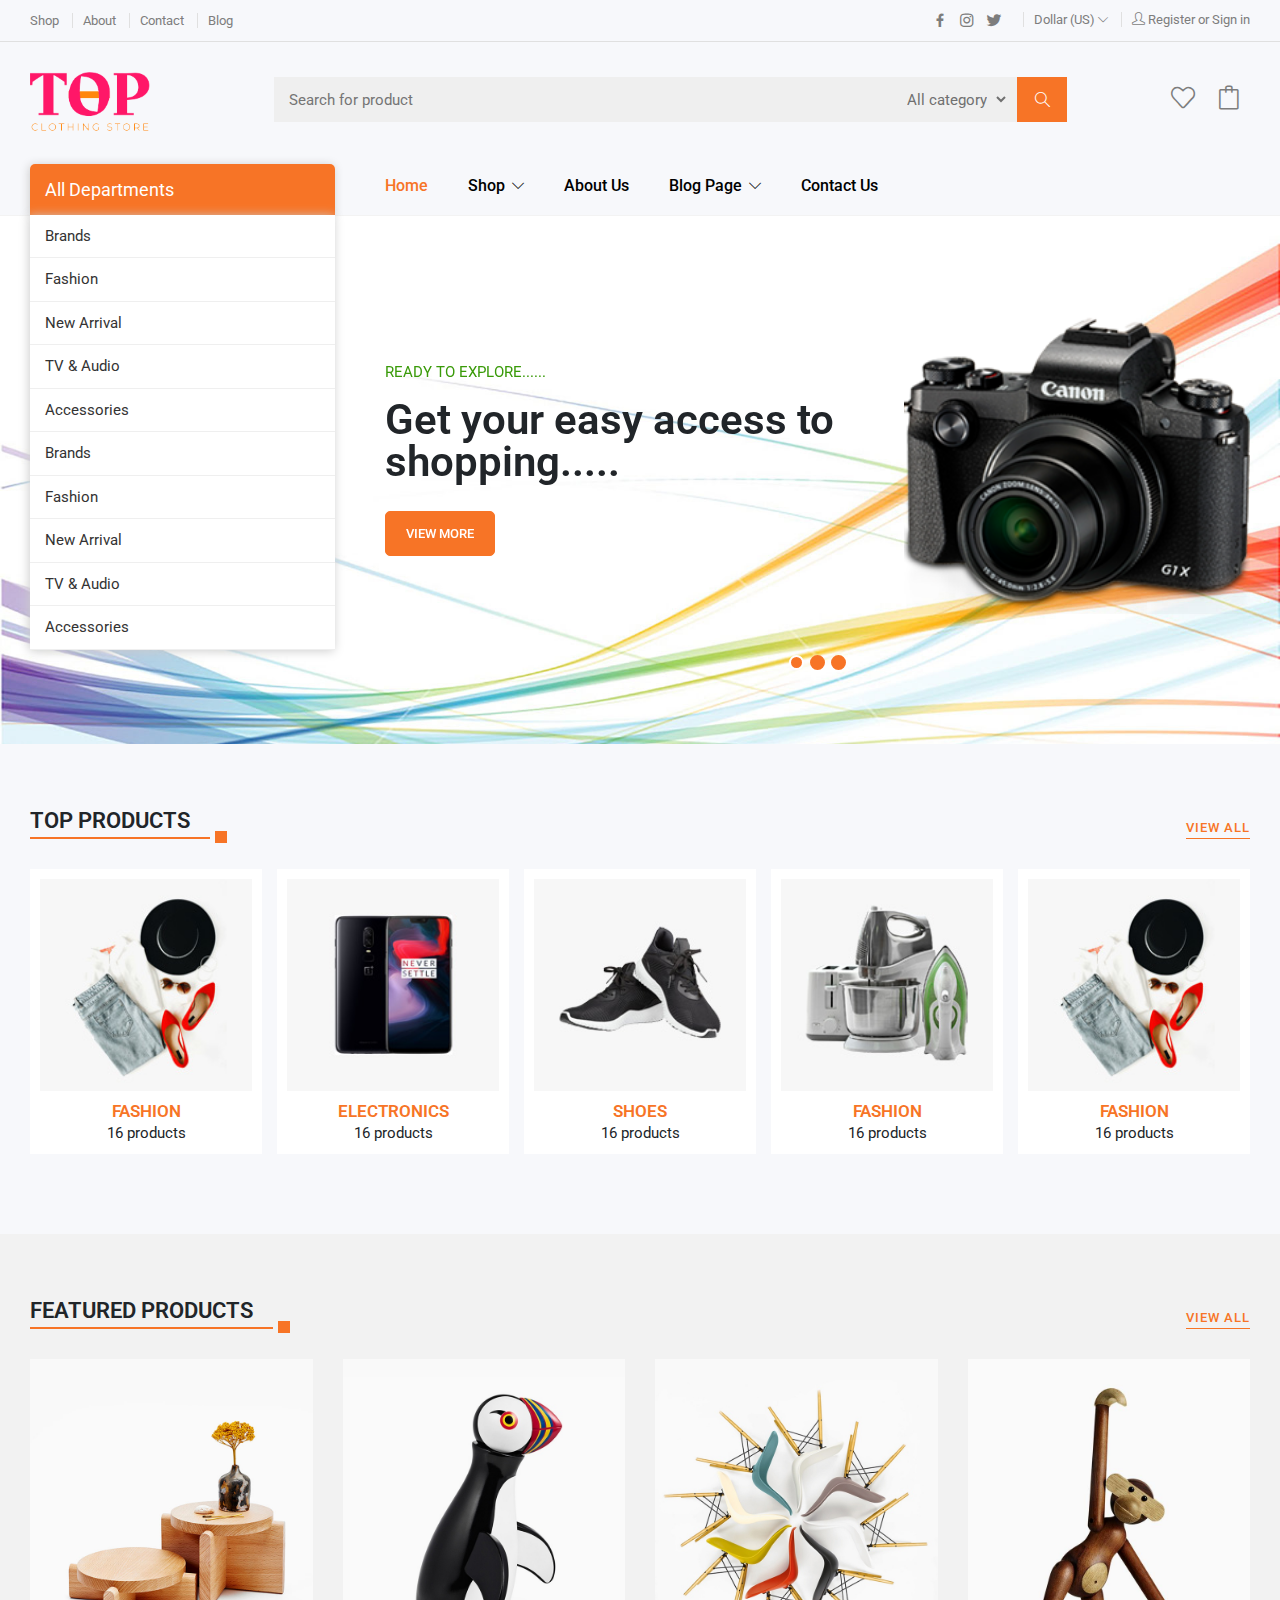
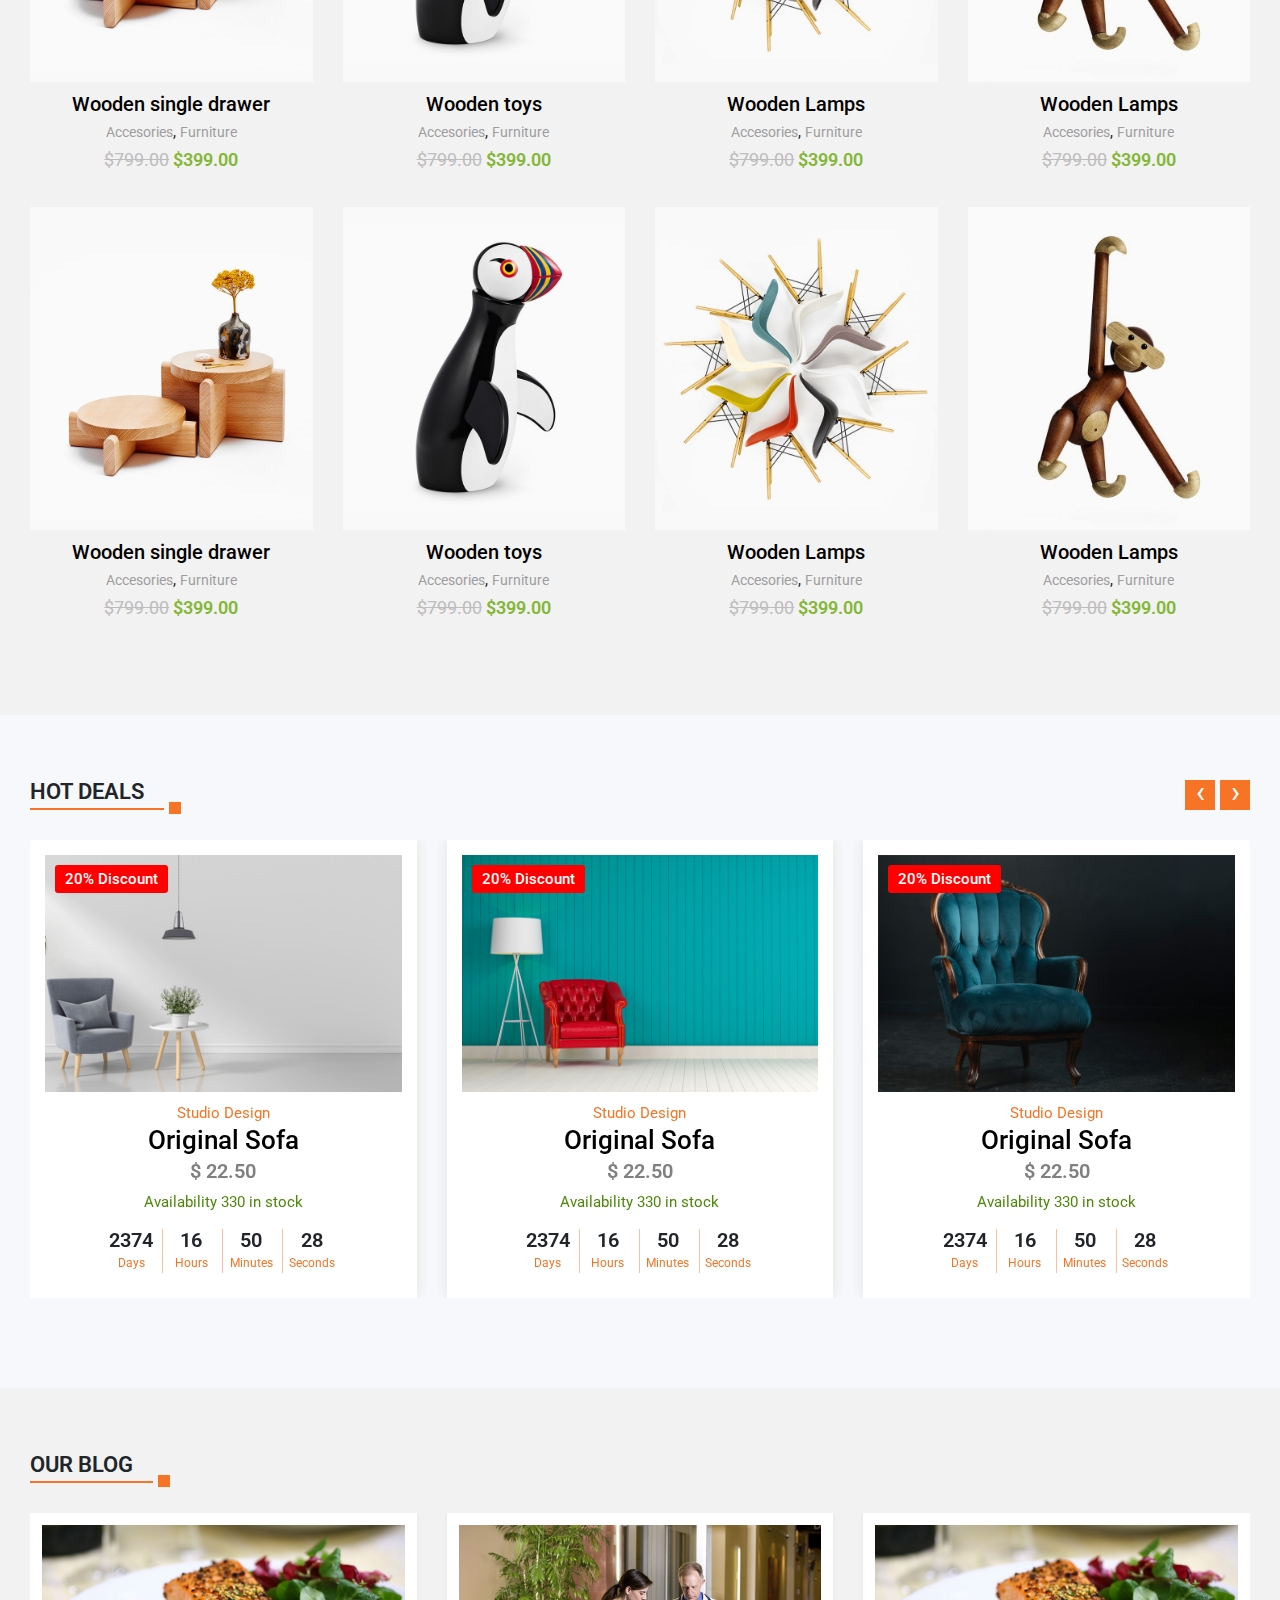
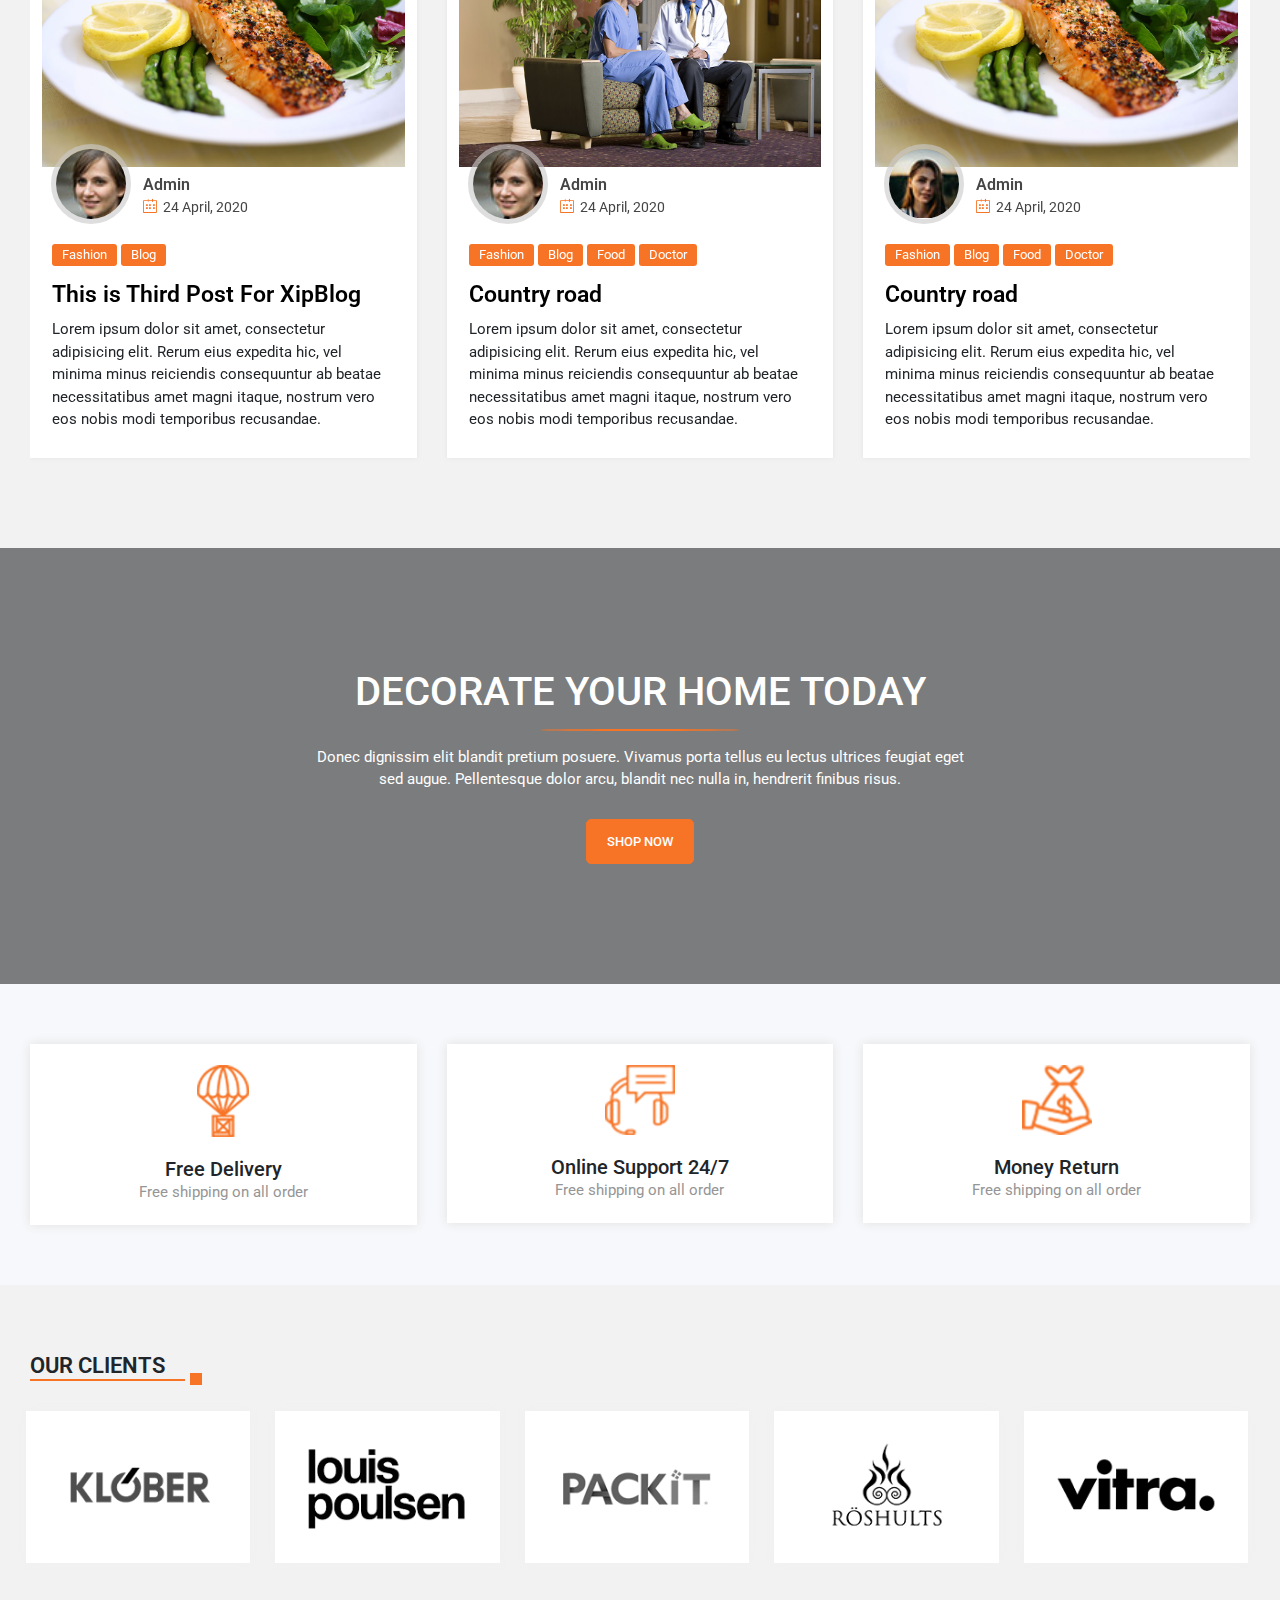
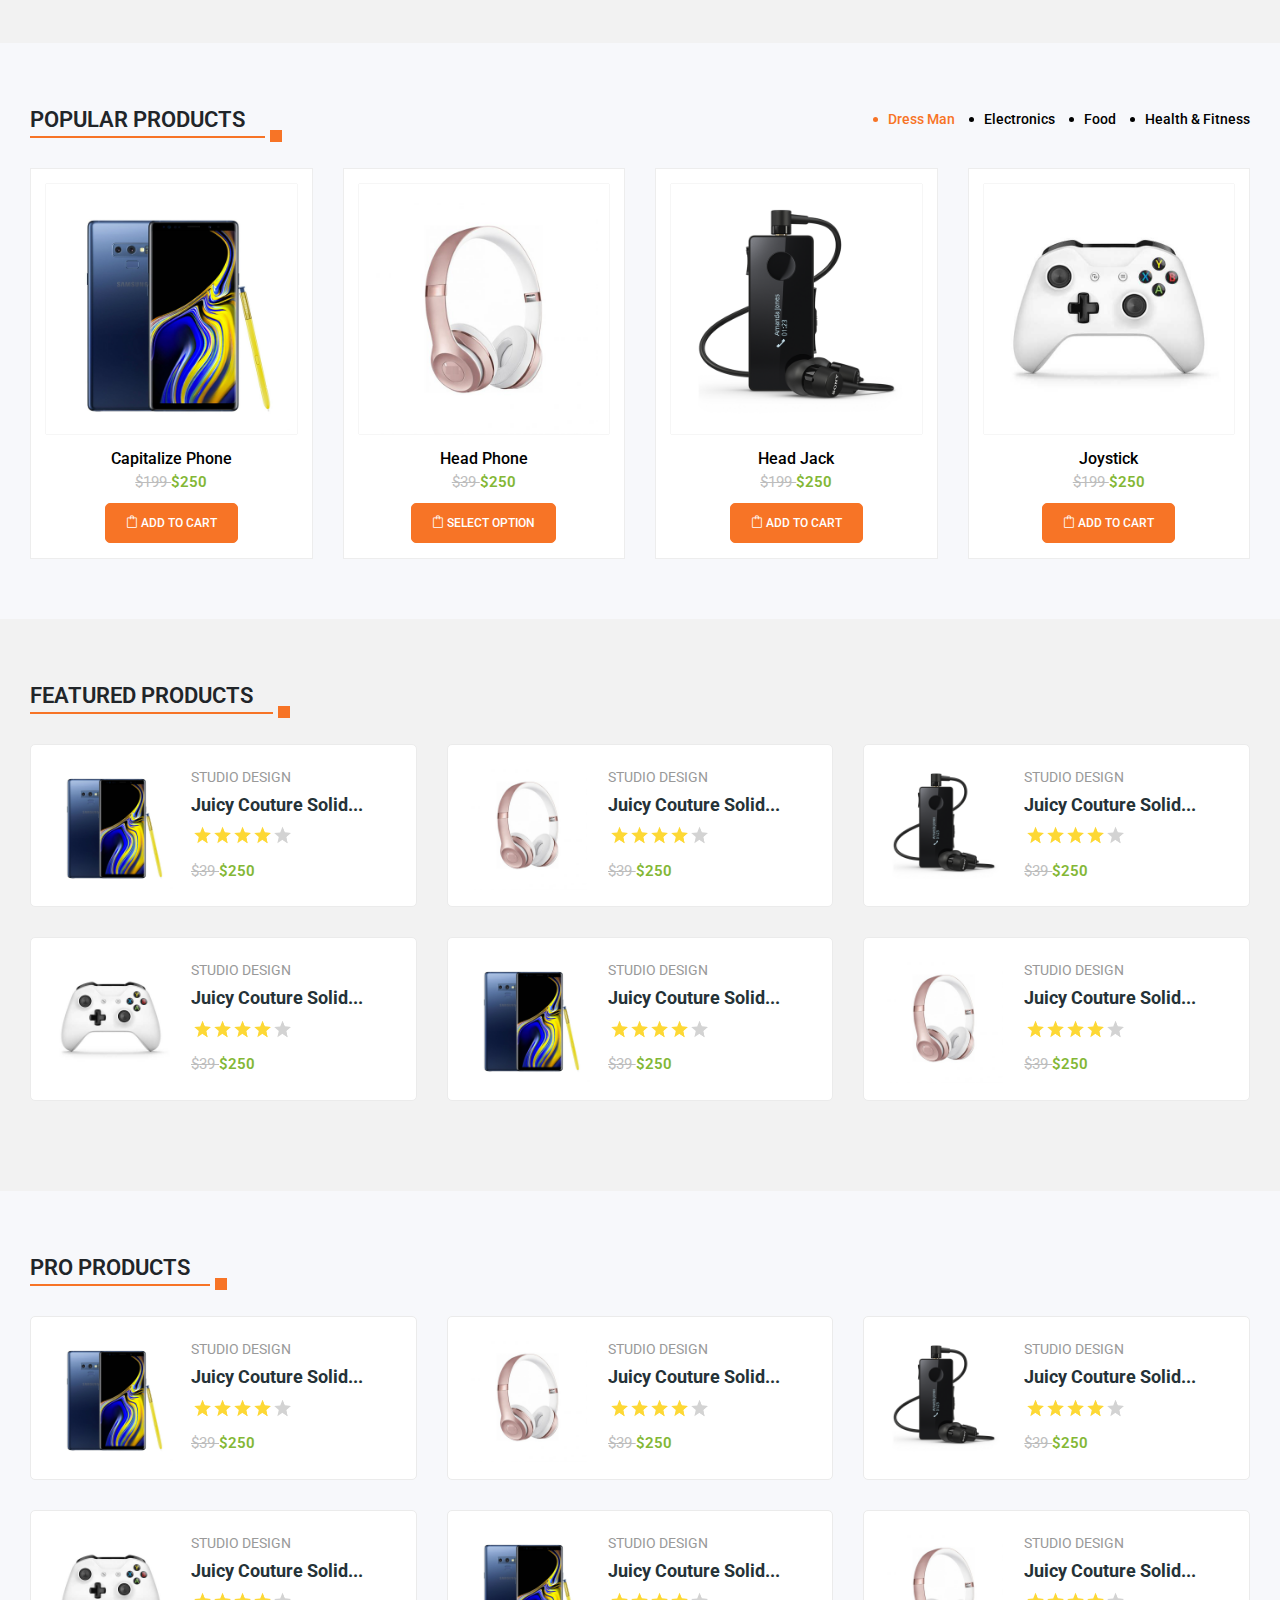
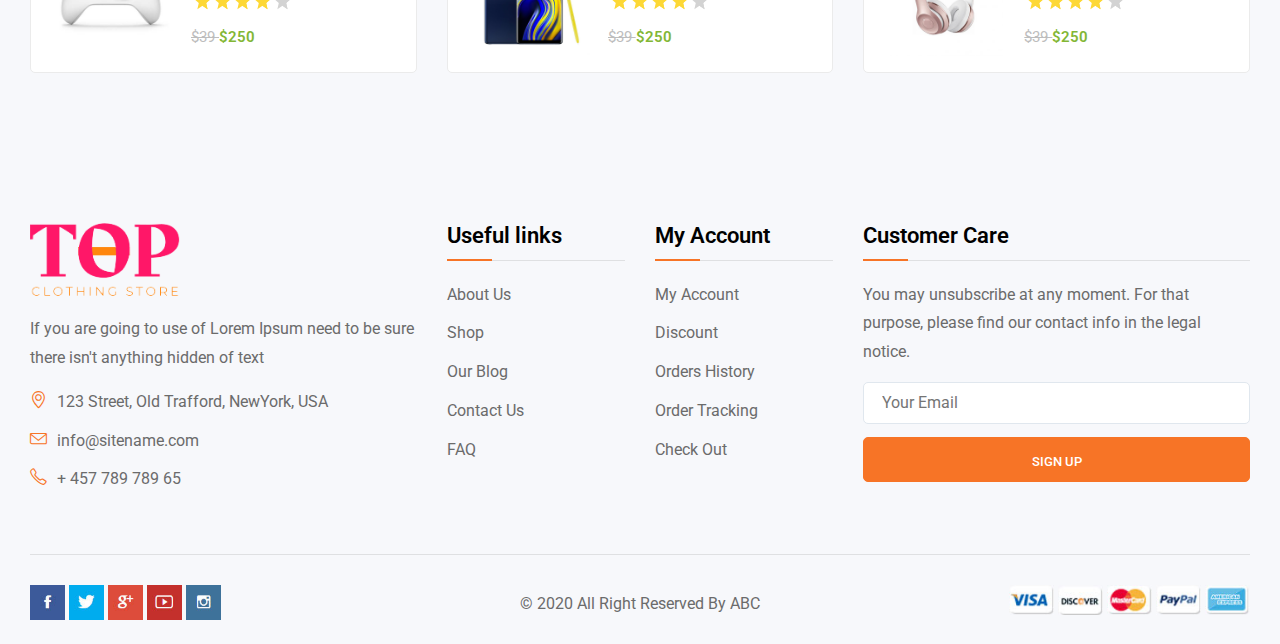
==== commit ce1c4195: "added pro feature" ====
--- a/index.html
+++ b/index.html
@@ -1989,6 +1989,246 @@
 						</div>
 					</div>
 					
+				</div>
+			</div>
+		</div>
+
+		<div class="section_padd60">
+			<div class="container">
+				<div class="product-header">
+					<span>Pro PRODUCTS</span>
+				</div>
+
+				<div class="featured-product pop-cat">
+					<div class="row">
+						<div class="col-lg-4 col-md-6 col-sm-6">
+							<div class="list-product">
+								<div class="img-block">
+									<img src="images/prod-1.png" alt="image">
+									<div class="quick-view">
+										<i class="icon-magnifier"></i>
+									</div>
+								</div>
+								<div class="product-doc">
+									<a href="#" class="inner-link">
+										<span>STUDIO DESIGN</span>
+									</a>
+									<h2>
+										<a href="#">
+											Juicy Couture Solid...									
+										</a>
+									</h2>
+									<div class="rating">
+										
+									</div>
+									<div class="pricing-meta">
+		                            	<span class="price">
+											<del>
+												<span>
+													$39
+												</span>
+											</del> 
+											<ins>
+												<span>
+													$250
+												</span>
+											</ins>
+										</span> 	  
+		                            </div>
+								</div>
+							</div>
+						</div>
+
+						<div class="col-lg-4 col-md-6 col-sm-6">
+							<div class="list-product">
+								<div class="img-block">
+									<img src="images/prod-2.png" alt="image">
+									<div class="quick-view">
+										<i class="icon-magnifier"></i>
+									</div>
+								</div>
+								<div class="product-doc">
+									<a href="#" class="inner-link">
+										<span>STUDIO DESIGN</span>
+									</a>
+									<h2>
+										<a href="#">
+											Juicy Couture Solid...									
+										</a>
+									</h2>
+									<div class="rating">
+										
+									</div>
+									<div class="pricing-meta">
+		                            	<span class="price">
+											<del>
+												<span>
+													$39
+												</span>
+											</del> 
+											<ins>
+												<span>
+													$250
+												</span>
+											</ins>
+										</span> 	  
+		                            </div>
+								</div>
+							</div>
+						</div>
+
+						<div class="col-lg-4 col-md-6 col-sm-6">
+							<div class="list-product">
+								<div class="img-block">
+									<img src="images/prod-3.png" alt="image">
+									<div class="quick-view">
+										<i class="icon-magnifier"></i>
+									</div>
+								</div>
+								<div class="product-doc">
+									<a href="#" class="inner-link">
+										<span>STUDIO DESIGN</span>
+									</a>
+									<h2>
+										<a href="#">
+											Juicy Couture Solid...									
+										</a>
+									</h2>
+									<div class="rating">
+										
+									</div>
+									<div class="pricing-meta">
+		                            	<span class="price">
+											<del>
+												<span>
+													$39
+												</span>
+											</del> 
+											<ins>
+												<span>
+													$250
+												</span>
+											</ins>
+										</span> 	  
+		                            </div>
+								</div>
+							</div>
+						</div>
+
+						<div class="col-lg-4 col-md-6 col-sm-6">
+							<div class="list-product">
+								<div class="img-block">
+									<img src="images/prod-4.png" alt="image">
+									<div class="quick-view">
+										<i class="icon-magnifier"></i>
+									</div>
+								</div>
+								<div class="product-doc">
+									<a href="#" class="inner-link">
+										<span>STUDIO DESIGN</span>
+									</a>
+									<h2>
+										<a href="#">
+											Juicy Couture Solid...									
+										</a>
+									</h2>
+									<div class="rating">
+										
+									</div>
+									<div class="pricing-meta">
+		                            	<span class="price">
+											<del>
+												<span>
+													$39
+												</span>
+											</del> 
+											<ins>
+												<span>
+													$250
+												</span>
+											</ins>
+										</span> 	  
+		                            </div>
+								</div>
+							</div>
+						</div>
+
+						<div class="col-lg-4 col-md-6 col-sm-6">
+							<div class="list-product">
+								<div class="img-block">
+									<img src="images/prod-1.png" alt="image">
+									<div class="quick-view">
+										<i class="icon-magnifier"></i>
+									</div>
+								</div>
+								<div class="product-doc">
+									<a href="#" class="inner-link">
+										<span>STUDIO DESIGN</span>
+									</a>
+									<h2>
+										<a href="#">
+											Juicy Couture Solid...									
+										</a>
+									</h2>
+									<div class="rating">
+										
+									</div>
+									<div class="pricing-meta">
+		                            	<span class="price">
+											<del>
+												<span>
+													$39
+												</span>
+											</del> 
+											<ins>
+												<span>
+													$250
+												</span>
+											</ins>
+										</span> 	  
+		                            </div>
+								</div>
+							</div>
+						</div>
+
+						<div class="col-lg-4 col-md-6 col-sm-6">
+							<div class="list-product">
+								<div class="img-block">
+									<img src="images/prod-2.png" alt="image">
+									<div class="quick-view">
+										<i class="icon-magnifier"></i>
+									</div>
+								</div>
+								<div class="product-doc">
+									<a href="#" class="inner-link">
+										<span>STUDIO DESIGN</span>
+									</a>
+									<h2>
+										<a href="#">
+											Juicy Couture Solid...									
+										</a>
+									</h2>
+									<div class="rating">
+										
+									</div>
+									<div class="pricing-meta">
+		                            	<span class="price">
+											<del>
+												<span>
+													$39
+												</span>
+											</del> 
+											<ins>
+												<span>
+													$250
+												</span>
+											</ins>
+										</span> 	  
+		                            </div>
+								</div>
+							</div>
+						</div>
+					</div>	
 				</div>
 			</div>
 		</div>
@@ -2473,6 +2713,12 @@
 			</ul>
 		</div>
 	</div>
+	<div class="quick-view-pop">
+		<div class="quick-close">
+			<span></span>
+			<span></span>
+		</div>
+	</div>
 	<div class="cat-overlay"></div>
 
 
--- a/css/style.css
+++ b/css/style.css
@@ -1032,7 +1032,8 @@
     transition-delay: 0.1s;
 }
 body.category-on .cat-overlay,
-body.mob-menu-on .cat-overlay {
+body.mob-menu-on .cat-overlay,
+body.quick-pop .cat-overlay {
 	left: 0;
     opacity: 1;
     visibility: visible;
@@ -2331,6 +2332,7 @@
     float: left;
     width: 130px;
     margin-right: 15px;
+    position: relative;
 }
 .featured-product .list-product .product-doc {
     padding: 10px 0 0 0;
@@ -2370,4 +2372,99 @@
 }
 .featured-product .list-product .product-doc .rating {
 	margin-bottom: 10px;
+}
+
+.featured-product.pop-cat .list-product .img-block .quick-view {
+	width: 40px;
+    height: 40px;
+    background: #fff;
+    border-radius: 100%;
+    -webkit-border-radius: 100%;
+    border: 1px solid #eee;
+    line-height: 40px;
+    text-align: center;
+    position: absolute;
+    top: 50%;
+    left: 0;
+    right: 0;
+    margin: 0 auto;
+    transform: translateY(-50%);
+    -webkit-transform: translateY(-50%);
+    opacity: 0;
+    visibility: hidden;
+    -webkit-transition: all 300ms linear;
+    -moz-transition: all 300ms linear;
+    -ms-transition: all 300ms linear;
+    -o-transition: all 300ms linear;
+    transition: all 300ms linear;
+}
+.featured-product.pop-cat .list-product .img-block .quick-view:hover {
+	background: #F77426;
+	border-color: #F77426;
+	color: #fff;
+}
+.featured-product.pop-cat .list-product:hover .img-block .quick-view {
+	opacity: 1;
+    visibility: visible;
+}
+
+.quick-view-pop {
+	position: fixed;
+    top: -50%;
+    height: 600px;
+    z-index: 10000;
+    max-width: 600px;
+    width: 100%;
+    box-shadow: 0 3px 15px #33333354;
+    -webkit-box-shadow: 0 3px 15px #33333354;
+    padding: 15px 0;
+    left: 0;
+    right: 0;
+    margin: 0 auto;
+    -webkit-transition-property: all;
+    transition-property: all;
+    -webkit-transition-duration: 0.8s;
+    transition-duration: 0.8s;
+    -webkit-transition-timing-function: cubic-bezier;
+    transition-timing-function: cubic-bezier;
+    -webkit-transition-delay: 0.1s;
+    transition-delay: 0.1s;
+    -webkit-box-shadow: 0 2px 6px rgba(0,0,0,0.1);
+    -o-box-shadow: 0 2px 6px rgba(0,0,0,0.1);
+    -ms-box-shadow: 0 2px 6px rgba(0,0,0,0.1);
+    overflow: auto;
+    background: #fff;
+    transform: translateY(-50%);
+    -webkit-transform: translateY(-50%);
+    border-radius: 10px;
+    -webkit-border-radius: 10px;
+}
+
+body.quick-pop .quick-view-pop {
+	top: 50%;
+}
+
+.quick-view-pop .quick-close {
+	float: right;
+    margin: 0 10px 0 0px;
+    height: 25px;
+    width: 25px;
+    padding: 12px 0 0 0;
+    cursor: pointer;
+}
+.quick-view-pop .quick-close span {
+	height: 2px;
+    width: 25px;
+    background: #333;
+    display: block;
+    margin-bottom: -2px;
+    
+}
+.quick-view-pop .quick-close span:first-of-type {
+	transform: rotate(45deg);
+	-webkit-transform: rotate(45deg);
+}
+.quick-view-pop .quick-close span:last-of-type {
+	transform: rotate(-45deg);
+	-webkit-transform: rotate(-45deg);
 }